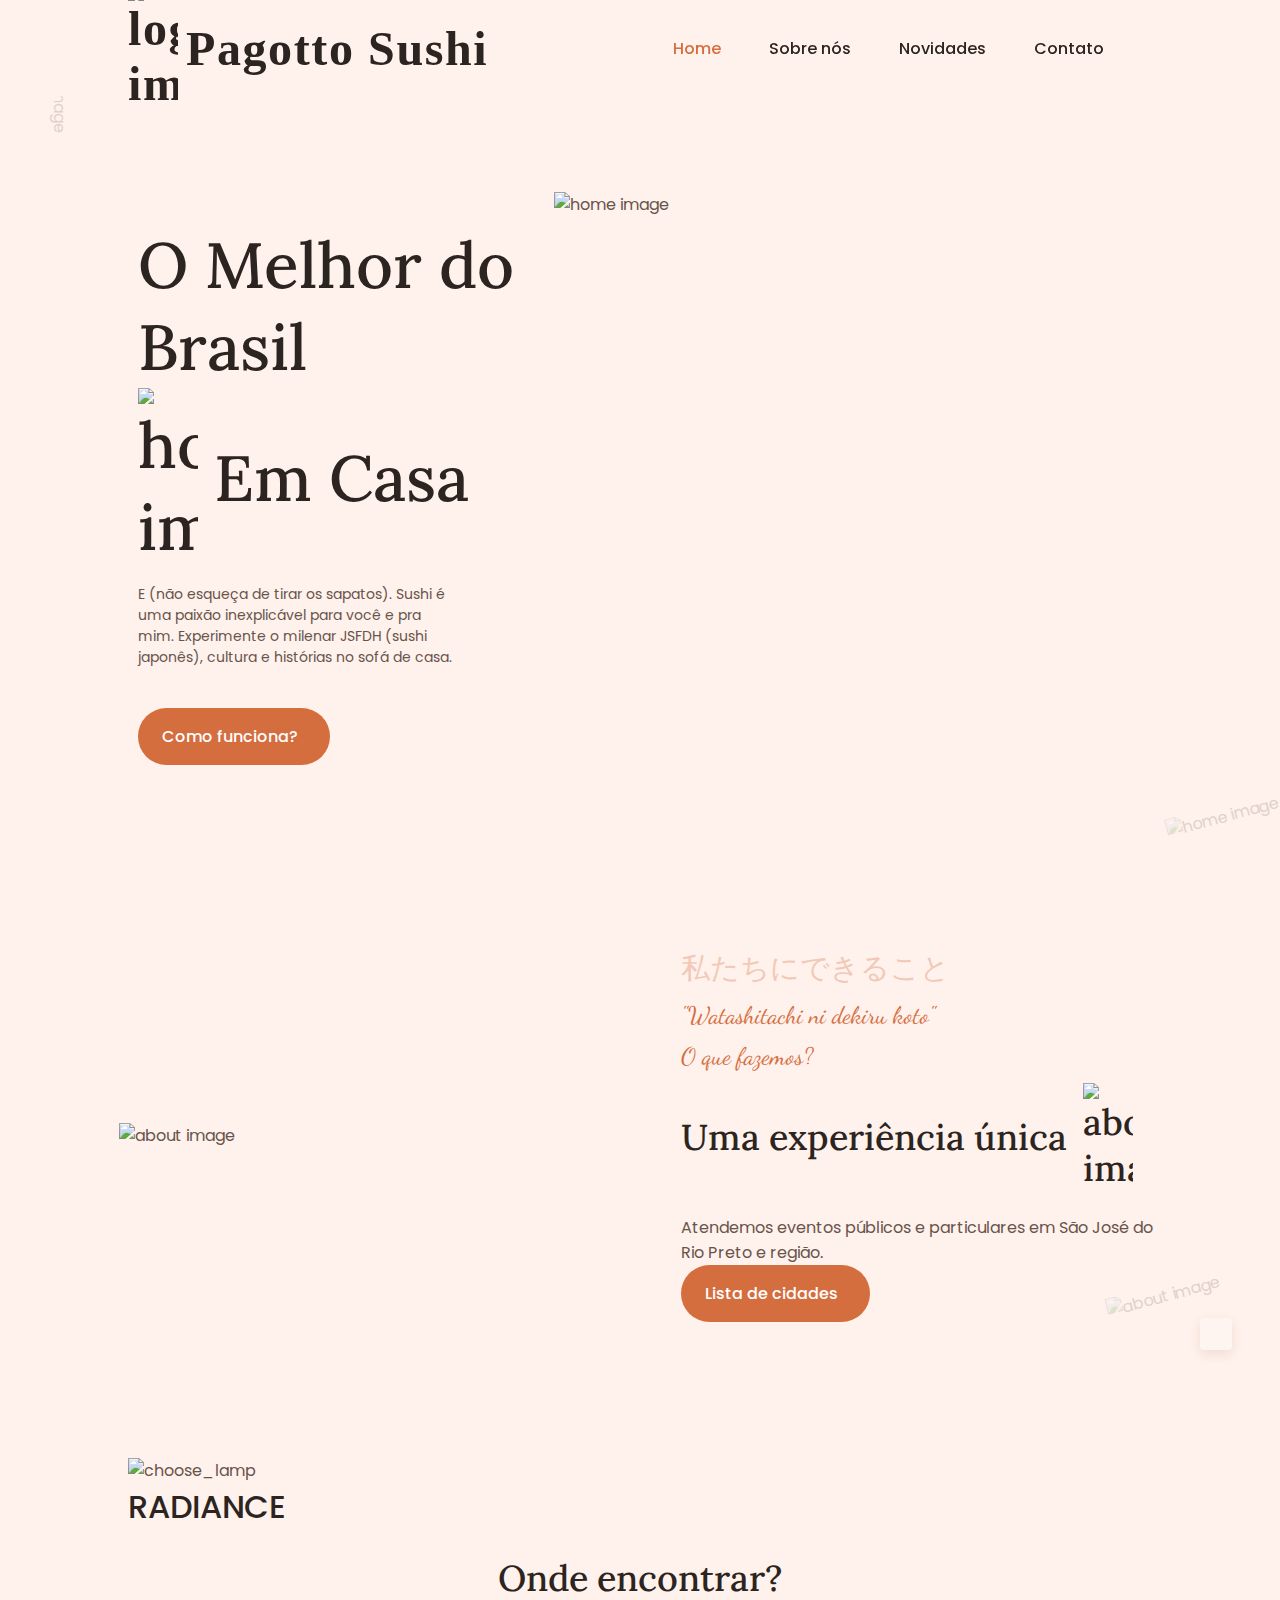
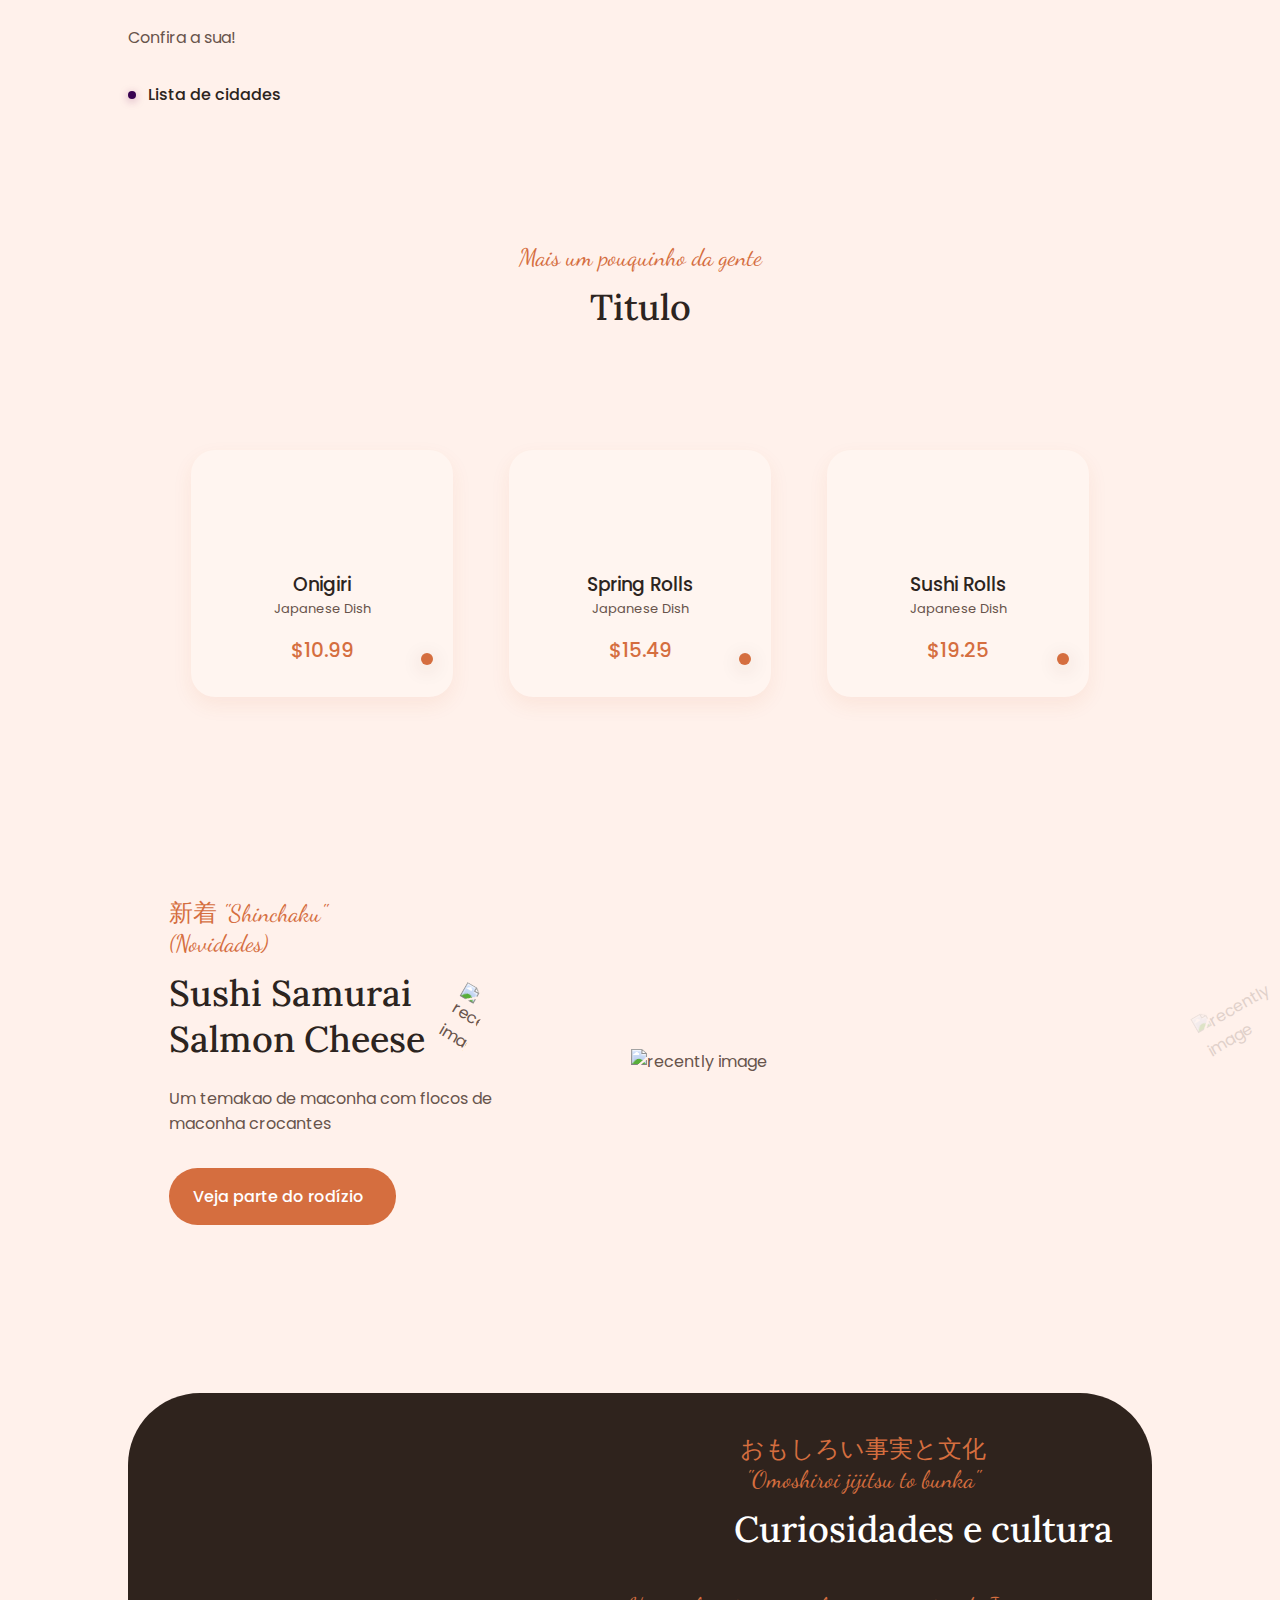
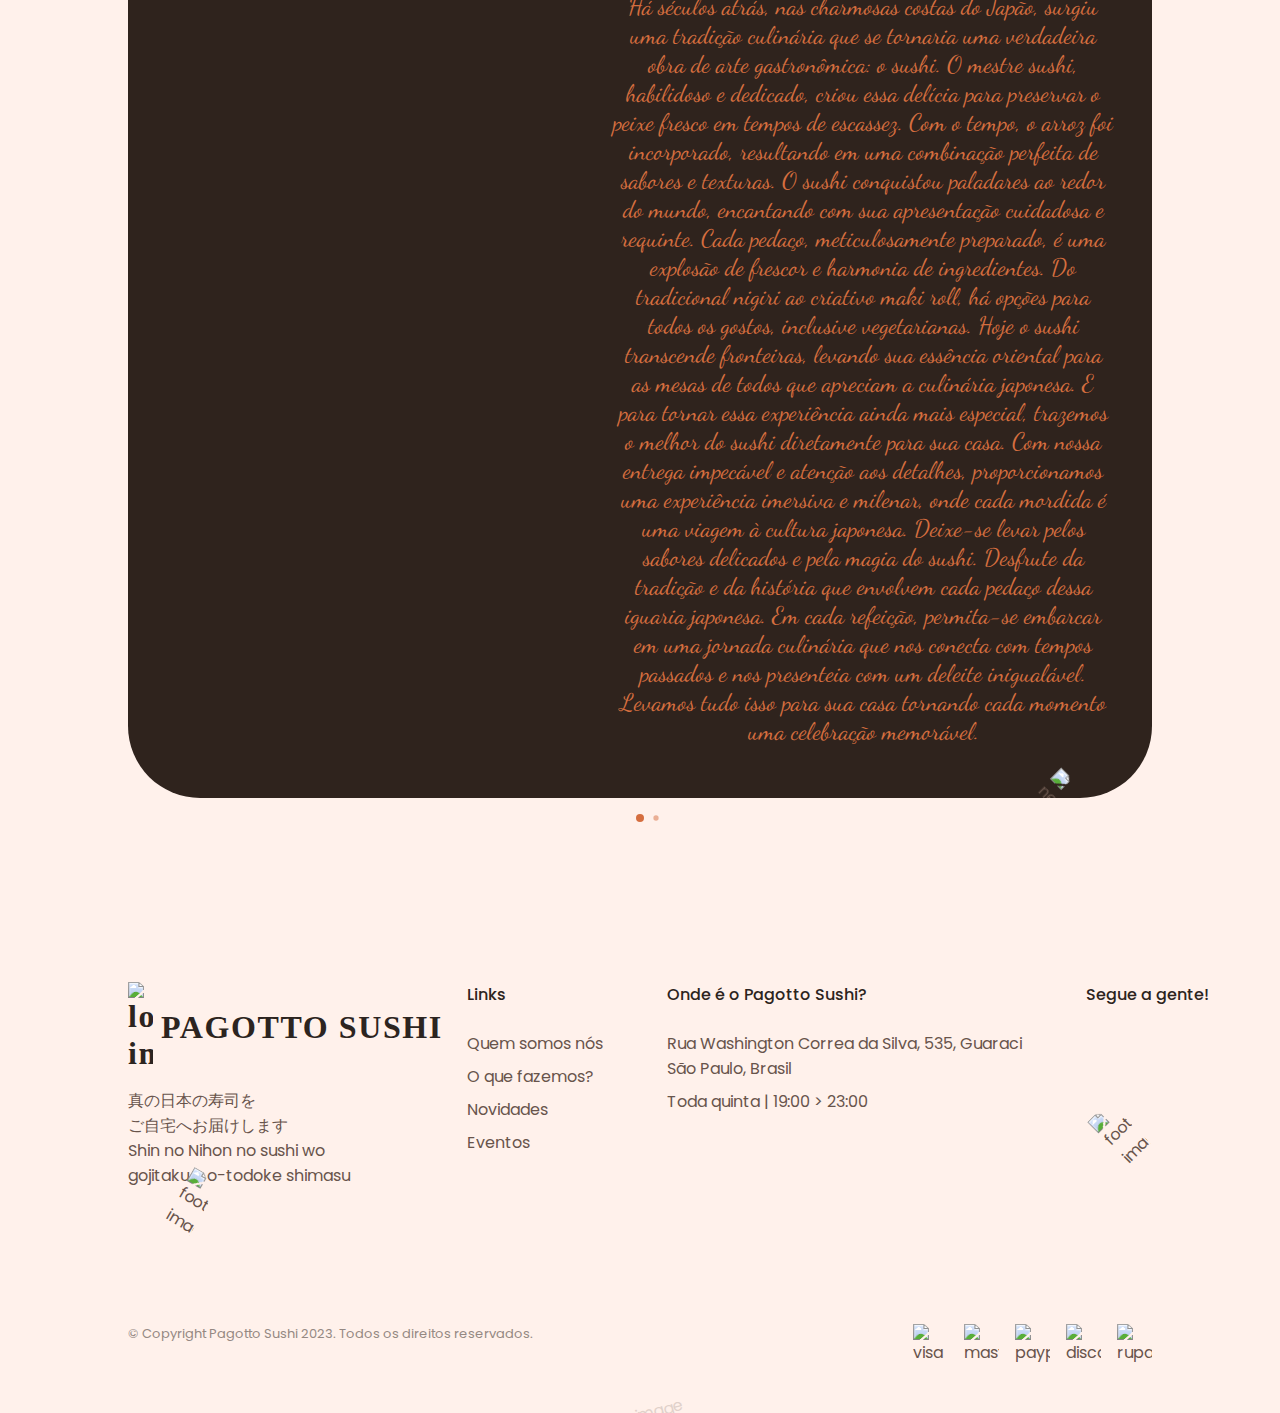
==== index.html @ 3ad297f5 "cmt" ====
<!DOCTYPE html>
<html lang="en">

<head>
    <meta charset="UTF-8">
    <meta name="viewport" content="width=device-width, initial-scale=1.0">

    <!--=============== FAVICON ===============-->
    <link rel="shortcut icon" href="assets/img/favicon.png" type="image/x-icon">

    <!--=============== REMIXICONS ===============-->
    <link href="https://cdn.jsdelivr.net/npm/remixicon@2.5.0/fonts/remixicon.css" rel="stylesheet">

    <!-- Link Swiper's CSS -->
  <link rel="stylesheet" href="https://cdn.jsdelivr.net/npm/swiper@9/swiper-bundle.min.css" />


    <!--=============== CSS ===============-->
    <link rel="stylesheet" href="assets/css/styles.css">

    <title>Pagotto Sushi    </title>
</head>

<body>
    <!--==================== HEADER ====================-->
    <header class="header" id="header">
        <nav class="nav container">
            <a href="#" class="nav__logo">
                <img src="assets/img/logo.png" alt="logo image"> Pagotto Sushi
            </a>

            <div class="nav__menu" id="nav-menu">
                <ul class="nav__list">
                    <li class="nav__item">
                        <a href="#home" class="nav__link active-link">Home</a>
                    </li>

                    <li class="nav__item">
                        <a href="#about" class="nav__link">Sobre nós</a>
                    </li>

                    <li class="nav__item">
                        <a href="#popular" class="nav__link">Novidades</a>
                    </li>

                    <li class="nav__item">
                        <a href="#recently" class="nav__link">Contato</a>
                    </li>
                </ul>

                <!-- Close Button -->
                <div class="nav__close" id="nav-close">
                    <i class="ri-close-fill"></i>
                </div>

                <img src="assets/img/leaf-branch-4.png" alt="nav image" class="nav__img-1">
                <img src="assets/img/leaf-branch-3.png" alt="nav image" class="nav__img-2">

            </div>
            <div class="nav__buttons">
                <!-- Theme change -->
                <i class="ri-moon-line change-theme" id="theme-button"></i>

                <!-- Toggle Button -->
                <div class="nav__toggle" id="nav-toggle">
                    <i class="ri-apps-line"></i>
                </div>
            </div>
        </nav>
    </header>

    <!--==================== MAIN ====================-->
    <main class="main">
        <!--==================== HOME ====================-->
        <section class="home section" id="home">
            <div class="home__container container grid">
                <img src="assets/img/home-sushi-rolls.png" alt="home image" class="home__img">

                <div class="home__data">
                    <h1 class="home__title">
                        O Melhor do Brasil
                        <div>
                            <img src="assets/img/home-sushi-title.png" alt="home image">
                            Em Casa
                        </div>
                    </h1>

                    <p class="home__description">
                        E (não esqueça de tirar os sapatos). Sushi é uma paixão inexplicável para você e pra mim.
                        Experimente o milenar JSFDH (sushi japonês), cultura e histórias no sofá de casa.
                    </p>

                    <a href="#" class="button">
                        Como funciona? <i class="ri-arrow-right-line"></i>
                    </a>
                </div>
            </div>

            <img src="assets/img/leaf-branch-2.png" alt="home image" class="home__leaf-1">
            <img src="assets/img/leaf-branch-1.png" alt="home image" class="home__leaf-2">
        </section>

        <!--==================== ABOUT ====================-->
        <section class="about section" id="about">
            <div class="about__container container grid">
                <div class="about__data">
                    <span class="section__subtitle jp1" style="font-size: 1.8rem; opacity: 0.3; text-align: start;">
                        私たちにできること
                    </span>
                    <span class="section__subtitle jp2">
                        "Watashitachi ni dekiru koto"
                    </span>
                    <span class="section__subtitle">
                        O que fazemos? 
                    </span>
                    <h2 class="section__title about__title">
                        <div>
                            Uma experiência única
                            <img src="assets/img/about-sushi-title.png" alt="about image">
                        </div>


                    </h2>

                    <p class="about__description">
                        Atendemos eventos públicos e particulares em São José do Rio Preto e região.
                    </p>
                    <a href="#" class="button">
                        Lista de cidades <i class="ri-arrow-right-line"></i>
                    </a>
                </div>

                <img src="assets/img/about-sushi.png" alt="about image" class="about__img">
            </div>

            <img src="assets/img/leaf-branch-1.png" alt="about image" class="about__leaf">
        </section>


        <section class="choose section" id="choose">
            <div class="choose__container container grid">
               <div class="choose__image">
                  <div class="choose__blob">
                     <img src="assets/img/favicon.png" alt="choose_lamp" class="choose__img">
                     <h1 class="choose__blob-title">RADIANCE</h1>
                  </div>
                  <div class="choose__shadow"></div>
               </div>
               <div class="choose__content">
                  <div class="choose__data">
                     <h2 class="section__title">Onde encontrar?</h2>
                     <p class="choose__description">Confira a sua!</p>
                  </div>
                  <div class="choose__faq">
                     <div class="choose__faq-item">
                        <div class="choose__faq-header">
                           <div class="choose__faq-icon">
                              <i class="ri-arrow-down-s-line"></i>
                           </div>
                           <h3 class="choose__faq-title">Lista de cidades</h3>
                        </div>
                        <div class="choose__faq-content">
                           <p class="choose__faq-description">
                              Cidades: <br>
                              SJRP <br>
                              OLP <br>
                              GUARAXÉ
                           </p>
                        </div>
                     </div>
                  </div>
               </div>
            </div>
         </section>

        <!--==================== POPULAR ====================-->
        <section class="popular section" id="popular">
            <span class="section__subtitle">Mais um pouquinho da gente</span>
            <h2 class="section__title">Titulo</h2>

            <div class="popular__container container grid">
                <article class="popular__card">
                    <img src="assets/img/popular-onigiri.png" alt="" class="popular__img">

                    <h3 class="popular__title">Onigiri</h3>
                    <span class="popular__description">Japanese Dish</span>

                    <span class="popular__price">$10.99</span>

                    <button class="popular__button">
                        <i class="ri-shopping-bag-3-line"></i>
                    </button>
                </article>
                <article class="popular__card">
                    <img src="assets/img/popular-spring-rols.png" alt="" class="popular__img">

                    <h3 class="popular__title">Spring Rolls</h3>
                    <span class="popular__description">Japanese Dish</span>

                    <span class="popular__price">$15.49</span>

                    <button class="popular__button">
                        <i class="ri-shopping-bag-3-line"></i>
                    </button>
                </article>
                <article class="popular__card">
                    <img src="assets/img/popular-sushi-rolls.png" alt="" class="popular__img">

                    <h3 class="popular__title">Sushi Rolls</h3>
                    <span class="popular__description">Japanese Dish</span>

                    <span class="popular__price">$19.25</span>

                    <button class="popular__button">
                        <i class="ri-shopping-bag-3-line"></i>
                    </button>
                </article>
            </div>
        </section>

        <!--==================== RECENTLY ====================-->
        <section class="recently section" id="recently">
            <div class="recently__container container grid">
                <div class="recently__data">
                    <span class="section__subtitle">新着 "Shinchaku" <br>
                        (Novidades) </br> 
                    </span>
                    <h2 class="section__title">
                        Sushi Samurai <br>
                        Salmon Cheese
                    </h2>

                    <p class="recently__description">
                        Um temakao de maconha com flocos de maconha crocantes
                    </p>

                    <a href="#" class="button">
                        Veja parte do rodízio<i class="ri-arrow-right-line"></i>
                    </a>

                    <img src="assets/img/spinach-leaf.png" alt="recently image" class="recently__data-img">
                </div>

                <img src="assets/img/recently-salmon-sushi.png" alt="recently image" class="recently__img">
            </div>

            <img src="assets/img/leaf-branch-2.png" alt="recently image" class="recently__leaf-1">
            <img src="assets/img/leaf-branch-3.png" alt="recently image" class="recently__leaf-2">
        </section>

        <!--==================== NEWSLETTER ====================-->
        <section class="newsletter section">
            <div class="newsletter__container container swiper mySwiper">
                <div class="swiper-wrapper">
                    <div class="newsletter__content grid swiper-slide">
                        <img src="assets/img/newsletter-sushi.png" alt="" class="newsletter__img">
                        <div class="newsletter__data">
                            <span class="section__subtitle">
                                おもしろい事実と文化 <br>
                                "Omoshiroi jijitsu to bunka"
                            </span>
                            <h2 class="section__title">
                                Curiosidades e cultura
                            </h2>
                            <span class="section__subtitle">
                                Há séculos atrás, nas charmosas costas do Japão, surgiu uma tradição culinária que se
                                tornaria uma verdadeira obra de arte gastronômica: o sushi. O mestre sushi, habilidoso e
                                dedicado, criou essa delícia para preservar o peixe fresco em tempos de escassez. Com o
                                tempo, o arroz foi incorporado, resultando em uma combinação perfeita de sabores e texturas.
                                O sushi conquistou paladares ao redor do mundo, encantando com sua apresentação cuidadosa e
                                requinte. Cada pedaço, meticulosamente preparado, é uma explosão de frescor e harmonia de
                                ingredientes. Do tradicional nigiri ao criativo maki roll, há opções para todos os gostos,
                                inclusive vegetarianas.
                                Hoje o sushi transcende fronteiras, levando sua essência oriental para as mesas de todos que
                                apreciam a culinária japonesa. E para tornar essa experiência ainda mais especial, trazemos
                                o melhor do sushi diretamente para sua casa. Com nossa entrega impecável e atenção aos
                                detalhes, proporcionamos uma experiência imersiva e milenar, onde cada mordida é uma viagem
                                à cultura japonesa.
                                Deixe-se levar pelos sabores delicados e pela magia do sushi. Desfrute da tradição e da
                                história que envolvem cada pedaço dessa iguaria japonesa. Em cada refeição, permita-se
                                embarcar em uma jornada culinária que nos conecta com tempos passados e nos presenteia com
                                um deleite inigualável. Levamos tudo isso para sua casa tornando cada momento uma celebração
                                memorável.</span>
                            <!-- <form action="" class="newsletter__form">
                                    <input type="email" placeholder="someone@mail.com" class="newsletter__input">
                                    <button class="button newsletter__button">
                                        <i class="ri-send-plane-line"></i>
                                    </button> 
                            </form> -->
                            <img src="assets/img/spinach-leaf.png" alt="newsletter image" class="newsletter__spinach">
                        </div>
                    </div>
                    <div class="newsletter__content grid swiper-slide">
                        <img src="assets/img/newsletter-sushi.png" alt="" class="newsletter__img">
                        <div class="newsletter__data">
                            <span class="section__subtitle">
                                おもしろい事実と文化 <br>
                                "Omoshiroi jijitsu to bunka"
                            </span>
                            <h2 class="section__title">
                                Curiosidades e cultura
                            </h2>
                            <span class="section__subtitle">
                                Há séculos atrás, nas charmosas costas do Japão, surgiu uma tradição culinária que se
                                tornaria uma verdadeira obra de arte gastronômica: o sushi. O mestre sushi, habilidoso e
                                dedicado, criou essa delícia para preservar o peixe fresco em tempos de escassez. Com o
                                tempo, o arroz foi incorporado, resultando em uma combinação perfeita de sabores e texturas.
                                O sushi conquistou paladares ao redor do mundo, encantando com sua apresentação cuidadosa e
                                requinte. Cada pedaço, meticulosamente preparado, é uma explosão de frescor e harmonia de
                                ingredientes. Do tradicional nigiri ao criativo maki roll, há opções para todos os gostos,
                                inclusive vegetarianas.
                                Hoje o sushi transcende fronteiras, levando sua essência oriental para as mesas de todos que
                                apreciam a culinária japonesa. E para tornar essa experiência ainda mais especial, trazemos
                                o melhor do sushi diretamente para sua casa. Com nossa entrega impecável e atenção aos
                                detalhes, proporcionamos uma experiência imersiva e milenar, onde cada mordida é uma viagem
                                à cultura japonesa.
                                Deixe-se levar pelos sabores delicados e pela magia do sushi. Desfrute da tradição e da
                                história que envolvem cada pedaço dessa iguaria japonesa. Em cada refeição, permita-se
                                embarcar em uma jornada culinária que nos conecta com tempos passados e nos presenteia com
                                um deleite inigualável. Levamos tudo isso para sua casa tornando cada momento uma celebração
                                memorável.</span>
                            <!-- <form action="" class="newsletter__form">
                                    <input type="email" placeholder="someone@mail.com" class="newsletter__input">
                                    <button class="button newsletter__button">
                                        <i class="ri-send-plane-line"></i>
                                    </button> 
                            </form> -->
                            <img src="assets/img/spinach-leaf.png" alt="newsletter image" class="newsletter__spinach">
                        </div>
                    </div>
                </div>
                <div class="swiper-pagination"></div>
            </div>
        </section>
    </main>

    <!--==================== FOOTER ====================-->
    <footer class="footer">
        <div class="footer__container container grid">
            <div>
                <a href="#" class="footer__logo">
                    <img src="assets/img/logo.png" alt="logo image">
                    PAGOTTO SUSHI
                </a>

                <p class="footer__description">
                    真の日本の寿司を<br>
                    ご自宅へお届けします<br>
                    Shin no Nihon no sushi wo <br>
                    gojitaku e o-todoke shimasu
                </p>
            </div>

            <div class="footer__content">
                <div>
                    <h3 class="footer__title">Links</h3>

                    <ul class="footer__links">
                        <li>
                            <a href="#" class="footer__link">Quem somos nós</a>
                        </li>
                        <li>
                            <a href="#" class="footer__link">O que fazemos?</a>
                        </li>
                        <li>
                            <a href="#" class="footer__link">Novidades</a>
                        </li>
                        <li>
                            <a href="#" class="footer__link">Eventos</a>
                        </li>
                    </ul>
                </div>

                <!-- <div>
                        <h3 class="footer__title">Information</h3>

                        <ul class="footer__links">
                            <li>
                                <a href="#" class="footer__link">Contact</a>
                            </li>
                            <li>
                                <a href="#" class="footer__link">Order & Returns</a>
                            </li>
                            <li>
                                <a href="#" class="footer__link">Videos</a>
                            </li>
                            <li>
                                <a href="#" class="footer__link">Reservation</a>
                            </li>
                        </ul>
                    </div> -->

                <div>
                    <h3 class="footer__title">Onde é o Pagotto Sushi?</h3>

                    <ul class="footer__links">
                        <li class="footer__information">
                            Rua Washington Correa da Silva, 535, Guaraci<br>
                            São Paulo, Brasil

                        </li>
                        <li class="footer__information">
                            Toda quinta | 19:00 > 23:00
                        </li>
                    </ul>
                </div>

                <div>
                    <h3 class="footer__title">Segue a gente!</h3>

                    <ul class="footer__social">

                        <a href="https://www.facebook.com/" target="_blank" class="footer__social-link">
                            <i class="ri-facebook-circle-line"></i>
                        </a>

                        <a href="https://instagram.com/" target="_blank" class="footer__social-link">
                            <i class="ri-instagram-line"></i>
                        </a>

                        <a href="https://messenger.com/" target="_blank" class="footer__social-link">
                            <i class="ri-messenger-line"></i>
                        </a>

                        <a href="https://web.whatsapp.com/" target="_blank" class="footer__social-link">
                            <i class="ri-whatsapp-line"></i>
                        </a>
                    </ul>
                </div>
            </div>

            <img src="assets/img/spring-onion.png" alt="footer image" class="footer__onion">
            <img src="assets/img/spinach-leaf.png" alt="footer image" class="footer__spinach">
            <img src="assets/img/leaf-branch-4.png" alt="footer image" class="footer__leaf">
        </div>

        <div class="footer__info container">
            <div class="footer__card">
                <img src="assets/img/footer-card-1.png" alt="visa">
                <img src="assets/img/footer-card-2.png" alt="mastercard">
                <img src="assets/img/footer-card-3.png" alt="paypal">
                <img src="assets/img/footer-card-4.png" alt="discover">
                <img src="assets/img/footer-card-5.png" alt="rupay">
            </div>

            <span class="footer__copy">
                &#169; Copyright Pagotto Sushi 2023. Todos os direitos reservados.
            </span>
        </div>
    </footer>

    <!--========== SCROLL UP ==========-->
    <a href="#" class="scrollup" id="scroll-up">
        <i class="ri-arrow-up-s-fill"></i>
    </a>

    <!--=============== SCROLLREVEAL ===============-->
    <script src="assets/js/scrollreveal.min.js"></script>


 <!-- Swiper JS -->
 <script src="https://cdn.jsdelivr.net/npm/swiper@9/swiper-bundle.min.js"></script>

 <!-- Initialize Swiper -->
 <script>
   var swiper = new Swiper(".mySwiper", {
     spaceBetween: 40,
     pagination: {
       el: ".swiper-pagination",
       dynamicBullets: true,
       clickable: true,
     }
   });
 </script>




    <!--=============== MAIN JS ===============-->
    <script src="assets/js/main.js"></script>
</body>

</html>
---- assets/css/styles.css ----
/*=============== GOOGLE FONTS ===============*/
@import url("https://fonts.googleapis.com/css2?family=Dancing+Script:wght@600&family=Lora:wght@500;600&family=Poppins:wght@400;500&display=swap");
@font-face {
  font-family: Latikana;
  src: url("../fonts/latikana.otf") format("opentype");
}

/*=============== VARIABLES CSS ===============*/
:root {
  --header-height: 3.5rem;

  /*========== Colors ==========*/
  /*Color mode HSL(hue, saturation, lightness)*/
  --first-color: hsl(19, 64%, 54%);
  --first-color-alt: hsl(19, 64%, 52%);
  --title-color: hsl(19, 16%, 15%);
  --text-color: hsl(19, 16%, 35%);
  --text-color-light: hsl(19, 8%, 55%);
  --body-color: hsl(19, 100%, 96%);
  --container-color: hsl(19, 100%, 97%);

  /*========== Font and typography ==========*/
  /*.5rem = 8px | 1rem = 16px ...*/
  --body-font: "Poppins", sans-serif;
  --title-font: "Lora", serif;
  --subtitle-font: "Dancing Script", cursive;
  --biggest-font-size: 2.25rem;
  --h1-font-size: 1.5rem;
  --h2-font-size: 1.25rem;
  --h3-font-size: 1rem;
  --normal-font-size: .938rem;
  --small-font-size: .813rem;
  --smaller-font-size: .75rem;

  /*========== Font weight ==========*/
  --font-medium: 500;
  --font-semi-bold: 600;

  /*========== z index ==========*/
  --z-tooltip: 10;
  --z-fixed: 100;
}
@media screen and (min-width: 1024px) {
  :root {
    --biggest-font-size: 4rem;
    --h1-font-size: 2.25rem;
    --h2-font-size: 1.5rem;
    --h3-font-size: 1.25rem;
    --normal-font-size: 1rem;
    --small-font-size: .875rem;
    --smaller-font-size: .813rem;
  }
}

/*=============== BASE ===============*/
* {
  box-sizing: border-box;
  padding: 0;
  margin: 0;
}

html {
  scroll-behavior: smooth;
}

body {
  font-family: var(--body-font);
  font-size: var(--normal-font-size);
  background-color: var(--body-color);
  color: var(--text-color);
  transition: background 0.4s; /* for dark mode animation */
}

h1, h2, h3 {
  color: var(--title-color);
  font-weight: var(--font-medium);
}

ul {
  list-style: none;
}

a {
  text-decoration: none;
}

img {
  max-width: 100%;
  height: auto;
}

/*=============== THEME ===============*/
.nav__buttons{
  display: flex;
  align-items: center;
  column-gap: 1rem;
}

.change-theme{
  font-size: 1.25rem;
  color: var(--title-color);
  cursor: pointer;
  transition: color .3s;
}

/*========== Variables Dark theme ==========*/
body.dark-theme{
  --first-color: hsl(19, 64%, 58%);
  --first-color-alt: hsl(19, 64%, 54%);
  --title-color: hsl(19, 24%, 85%);
  --text-color: hsl(19, 16%, 65%);
  --body-color: hsl(19, 12%, 8%);
  --container-color: hsl(19, 10%, 10%);
}

/*========== 
    Color changes in some parts of 
    the website, in light theme
==========*/
.dark-theme .bg-header,
.dark-theme .nav__menu,
.dark-theme .scrollup{
  box-shadow: 0 2px 8px hsla(19, 64%, 4%, .5);
}

.dark-theme .popular__card{
  box-shadow: 0 8px 20px hsla(19, 64%, 4%, .2);
}

.dark-theme .newsletter__content{
  background-color: var(--container-color);
}

.dark-theme .newsletter__form,
.dark-theme .newsletter__input{
  background-color: var(--body-color);
}

.dark-theme::-webkit-scrollbar{
  background-color: hsl(19, 8%, 15%);
}

.dark-theme::-webkit-scrollbar-thumb{
  background-color: hsl(19, 8%, 25%);
}

.dark-theme::-webkit-scrollbar-thumb:hover{
  background-color: hsl(19, 8%, 35%);
}

/*=============== REUSABLE CSS CLASSES ===============*/
.container {
  max-width: 1024px;
  margin-inline: 1.5rem;
}

.grid {
  display: grid;
  gap: 1.5rem;
}

.section {
  padding-block: 5rem 1rem;
}

.section__title {
  font-size: var(--h1-font-size);
  font-family: var(--title-font);
  margin-bottom: 1.5rem;
}

.section__subtitle {
  display: block;
  font-size: var(--h2-font-size);
  font-family: var(--subtitle-font);
  color: var(--first-color);
  margin-bottom: 0.5rem;
}

.section__title, 
.section__subtitle {
  text-align: center;
}

.main {
  overflow: hidden; /* For animation ScrollReveal */
}

/*=============== HEADER & NAV ===============*/
.header{
  position: fixed;
  width: 100%;
  background-color: var(--body-color);
  top: 0;
  left: 0;
  z-index: var(--z-fixed);
  transition: box-shadow .3s, background .4s;
}

.nav{
  position: relative;
  height: var(--header-height);
  display: flex;
  justify-content: space-between;
  align-items: center;
}

.nav__logo, 
.nav__toggle, 
.nav__close{
  display: flex;
  color: var(--title-color);
}

.nav__logo{
  align-items: center;
  column-gap: .5rem;
  font-family: 'Latikana';
  font-size: 2rem;
  letter-spacing: .1rem;
  font-weight: var(--font-semi-bold);
  transition: color .3s;
}

.nav__logo img{
  width: 25px;
}

.nav__logo:hover{
  color: var(--first-color);
}

.nav__toggle{
  font-size: 1.25rem;
  cursor: pointer;
}

.choose__content,
.choose__faq{
  display: grid;
  row-gap: 2rem;
}

.choose__faq-header{
  display: flex;
  align-items: center;
  column-gap: .75rem;
  cursor: pointer;
}

.choose__faq-title{
  font-size: var(--normal-font-size);
}

.choose__faq-icon{
  display: inline-flex;
  padding: .25rem;
  background: rgb(56, 3, 80);
  border-radius: .5rem;
  color: var(--white-color);
  font-size: 1.25rem;
  box-shadow: 0 2px 8px hsla(318, 60%, 32%, 0.4);
  transition: box-shadow .4s;
}

.choose__faq-icon i{
  transition: transform .3s;
}

.choose__faq-description{
  padding: .5rem 1rem 0 2.5rem;
}

.choose__faq-content{
  overflow: hidden;
  height: 0;
  transition: height .3s ease;
}

.faq-open .choose__faq-icon i{
  transform: rotate(-90deg);
}

.faq-open .choose__faq-icon{
  background: var(--white-color);
  color: var(--first-color-alt);
  box-shadow: none;
}

.faq-open .choose__faq-title{
  background: var(--third-gradient);
  -webkit-background-clip: text;
  background-clip: text;
  color: transparent;
}

@media screen and (max-width: 767px)
{
  .nav__menu{
    position: fixed;
    top: -100%;
    left: 0;
    background-color: var(--body-color);
    width: 100%;
    box-shadow: 0 8px 20px hsla(19, 64%, 24%, .1);
    padding-block: 3.5rem;
    transition: top .4s;
  }
}
.nav__list{
  display: flex;
  flex-direction: column;
  text-align: center;
  row-gap: 2rem;
}

.nav__link{
  color: var(--title-color);
  font-weight: var(--font-medium);
  transition: color .4s;
}

.nav__link:hover{
  color: var(--first-color);
}

.nav__close{
  position: absolute;
  top: 1rem;
  right: 1.5rem;
  font-size: 1.5rem;
  cursor: pointer;
}

.nav__img-1, .nav__img-2{
  position: absolute;
  opacity: .2;
}

.nav__img-1{
  width: 100px;
  top: .75rem;
  left: -2rem;
  transform: rotate(165deg);
}

.nav__img-2{
  width: 50px;
  right: -1rem;
  bottom: 0;
  transform: rotate(-30deg);
}


/* Show menu */
.show-menu{
  top: 0;
}

/* Change background header */
.bg-header{
  box-shadow: 0 2px 8px hsla(19, 64%, 24%, .1);
}

/* Active link */
.active-link{
  color: var(--first-color);
}

/*=============== HOME ===============*/
.home{
  position: relative;
}

.home__container{
  row-gap: 3rem;
  padding-top: 2rem;
}

.home__img{
  width: 300px;
  justify-self: center;
}

.home__data{
  text-align: center;
}

.home__title{
  font-size: var(--biggest-font-size);
  font-family: var(--title-font);
  margin-bottom: 1rem;
}

.home__title img{
  width: 48px;
}

.home__title div{
  display: flex;
  align-items: center;
  justify-content: center;
  column-gap: .5rem;
}

.home__description{
  padding: 0 1rem;
  margin-bottom: 2.5rem;
}

.home__leaf-1, .home__leaf-2{
  position: absolute;
  opacity: .2;
}

.home__leaf-1{
  width: 80px;
  top: 8rem;
  left: -1rem;
  transform: rotate(90deg);
}

.home__leaf-2{
  width: 100px;
  right: -2rem;
  bottom: 1rem;
  transform: rotate(-15deg);
}


/*=============== BUTTON ===============*/
.button{
  display: inline-flex;
  align-items: center;
  column-gap: .5rem;
  background-color: var(--first-color);
  padding: 1rem 1.5rem;
  border-radius: 4rem;
  color: #fff;
  font-weight: var(--font-medium);
  transition: background .3s;
}

.button i{
  font-size: 1.5rem;
  transition: transform .3s;
}

.button:hover{
  background-color: var(--first-color-alt);
}

.button:hover i{
  transform: translateX(.25rem);
}

/*=============== ABOUT ===============*/
.about{
  position: relative;
}

.about__container{
  row-gap: 3rem;
}

.about__data{
  text-align: center;
}

.about__title img{
  width: 30px;
}

.about__title div{
  display: flex;
  justify-content: center;
  align-items: center;
  column-gap: .5rem;
}

.about__img{
  width: 300px;
  justify-self: center;
}

.about__leaf{
  width: 100px;
  opacity: .2;
  position: absolute;
  right: -1.5rem;
  bottom: 11rem;
  transform: rotate(-15deg);
}

/*=============== POPULAR ===============*/
.popular__container{
  padding-top: 4rem;
  grid-template-columns: 250px;
  justify-content: center;
  row-gap: 5.5rem;
}

.popular__card{
  position: relative;
  background-color: var(--container-color);
  padding: 7rem 2rem 1.5rem;
  box-shadow: 0 8px 20px hsla(19, 64%, 48%, .08);
  border-radius: 1rem;
  text-align: center;
  transition: background .4s;
}

.popular__img{
  width: 220px;
  position: absolute;
  inset: 0;
  top: -2.5rem;
  margin: 0 auto;
  transition: transform .4s;
}

.popular__name{
  font-size: var(--h3-font-size);
  font-family: var(--title-font);
  margin-bottom: .25rem;
}

.popular__description{
  display: block;
  font-size: var(--smaller-font-size);
  margin-bottom: 1rem;
}

.popular__price{
  font-size: var(--h3-font-size);
  font-weight: var(--font-medium);
  color: var(--first-color);
}

.popular__button{
  display: flex;
  background-color: var(--first-color);
  padding: 6px;
  border-radius: 50%;
  border: none;
  outline: none;
  color: #fff;
  font-size: 1.25rem;
  box-shadow: 0 4px 20px hsla(19, 64%, 20%, .2);
  position: absolute;
  bottom: 1.25rem;
  right: 1.25rem;
  cursor: pointer;
  transition: background .3s;
}

.popular__button:hover{
  background-color: var(--first-color-alt);
}

.popular__card:hover .popular__img{
  transform: translateY(-.25rem);
}

/*=============== RECENTLY ===============*/
.recently{
  position: relative;
}

.recently__container{
  row-gap: 4rem;
}

.recently__data{
  position: relative;
  text-align: center;
}

.recently__description{
  margin-bottom: 2rem;
}

.recently__data-img{
  width: 25px;
  position: absolute;
  top: 3.5rem;
  right: 1.5rem;
  transform: rotate(30deg);
}

.recently__img{
  width: 300px;
  justify-self: center;
}

.recently__leaf-1, .recently__leaf-2{
  position: absolute;
  opacity: .2;
}

.recently__leaf-1{
  width: 80px;
  top: 17rem;
  left: -1rem;
  transform: rotate(15deg);
}

.recently__leaf-2{
  width: 40px;
  right: -1rem;
  bottom: 12rem;
  transform: rotate(-30deg);
}

/*=============== NEWSLETTER ===============*/
.newsletter__container{
  position: relative;
  --swiper-pagination-color:var(--first-color); 
  --swiper-pagination-bullet-inactive-color: var(--first-color); 
  --swiper-pagination-bullet-inactive-opacity: .5;
}

.newsletter__content{
  position: relative;
  background-color: hsl(19, 24%, 15%);
  border-radius: 2.5rem;
  padding: 5rem 1rem 3rem;
  text-align: center;
  overflow: hidden;
  margin-bottom: 2rem;
}

.newsletter__img{
  width: 250px;
  position: absolute;
  top: -4.5rem;
  left: -8rem;
}

.newsletter__data .section__title{
  color: #fff;
  margin-bottom: 2rem;
}

.newsletter__form{
  background-color: #fff;
  padding: 5px 5px 5px 16px;
  border-radius: 4rem;
  display: flex;
  column-gap: .5rem;
}

.newsletter__input, .newsletter__button{
  font-family: var(--body-font);
  border: none;
  outline: none;
}

.newsletter__input{
  width: 90%;
  color: var(--text-color);
}

.newsletter__button{
  cursor: pointer;
}

.newsletter__spinach{
  width: 30px;
  position: absolute;
  right: 1.5rem;
  bottom: -0.2rem;
  transform: rotate(45deg);
}

.newsletter__container,
.newsletter__form,
.newsletter__input{
  transition: background .4s;
}

/*=============== FOOTER ===============*/
.footer{
  position: relative;
  padding-block: 3rem 2rem;
  overflow: hidden;
}

.footer__container{
  row-gap: 3rem;
}

.footer__logo{
  display: inline-flex;
  align-items: center;
  column-gap: .5rem;
  color: var(--title-color);
  font-family: 'Latikana';
  font-size: 2rem;
  font-weight: var(--font-semi-bold);
  letter-spacing: .1rem;
  margin-bottom: 1rem;
  transition: color .3s;
}

.footer__logo img{
  width: 25px;
}

.footer__logo:hover{
  color: var(--first-color);
}

.footer__description,
.footer_link,
.footer__information{
  font-size: var(--small-font-size);
}

.footer__content,
.footer__links{
  display: grid;
}

.footer__content{
  grid-template-columns: repeat(2, auto);
  gap: 2.5rem;
}

.footer__title{
  font-size: var(--h3-font-size);
  margin-bottom: 1.5rem;
}

.footer__links{
  row-gap: .5rem;
}

.footer__link{
  color: var(--text-color);
  transition: color .3s;
}

.footer__link:hover{
  color: var(--first-color);
}

.footer__social{
  display: flex;
  column-gap: 1.25rem;
}

.footer__social-link{
  color: var(--first-color);
  font-size: 1.25rem;
  transition: color .3s, transform .3s;
}

.footer__social-link:hover{
  color: var(--first-color-alt);
  transform: translateY(-2px);
}

.footer__onion,
.footer__spinach{
  width: 30px;
  position: absolute;
}

.footer__onion{
  top: 7.5rem;
  right: 5rem;
  transform: rotate(-45deg);
}

.footer__spinach{
  bottom: 8rem;
  left: 3rem;
  transform: rotate(30deg);
}

.footer__leaf{
  width: 100px;
  opacity: .2;
  position: absolute;
  bottom: 6rem;
  right: -2rem;
  transform: rotate(-15deg);
}

.footer__info,
.footer__card{
  display: flex;
}

.footer__info{
  margin-top: 6.5rem;
  flex-direction: column;
  row-gap: 1.5rem;
}

.footer__card{
  column-gap: 1rem;
  justify-content: center;
}

.footer__card img{
  width: 35px;
}

.footer__copy{
  text-align: center;
  font-size: var(--smaller-font-size);
  color: var(--text-color-light);
}


/*=============== SCROLL BAR ===============*/
::-webkit-scrollbar{
  width: .6rem;
  border-radius: .5rem;
  background-color: hsl(19, 8%, 75%);
}
::-webkit-scrollbar-thumb{
  border-radius: .5rem;
  background-color: hsl(19, 8%, 65%);
}
::-webkit-scrollbar-thumb:hover{
  background-color: hsl(19, 8%, 55%);
}

/*=============== SCROLL UP ===============*/
.scrollup{
  position: fixed;
  right: 1rem;
  bottom: -50%;
  background-color: var(--container-color);
  box-shadow: 0 4px 12px hsla(19, 64%, 24%, .1);
  display: inline-flex;
  padding: .35rem;
  border-radius: .25rem;
  font-size: 1.1rem;
  color: var(--first-color);
  z-index: var(--z-tooltip);
  transition: bottom .3s, transform .3s, background .4s;
}

.scrollup:hover{
  transform: translateY(-.25rem);
}

/* Show Scroll Up*/
.show-scroll{
  bottom: 3rem;
}

/*=============== BREAKPOINTS ===============*/
/* For small devices */
@media screen and (max-width: 340px){
  .container{
    margin-inline: 1rem;
  }

  .section{
    padding-block: 4rem 1rem;
  }

  .home__title{
    font-size: 2rem;
  }

  .home__leaf-1{
    top: 5rem;
  }

  .home__leaf-2{
    bottom: 8rem;
  }

  .recently__data-img{
    right: 0.5rem;
  }

  .newsletter__content{
    padding: 6rme 1rem 2rem;
  }

  .newsletter__form{
    flex-direction: column;
    background: none;
    row-gap: 1rem;
  }

  .newsletter__input{
    width: initial;
    padding: 1rem;
    border-radius: 4rem;
  }

  .newsletter__button{
    justify-content: center;
  }

  .newsletter__img{
    top: -6rem;
  }

  .footer__content{
    gap: 1.5rem;
  }
}

/* For medium devices */
@media screen and (min-width: 576px){
  .home__container,
  .about__container,
  .recently__container,
  .newsletter__container{
    grid-template-columns: .7fr;
    justify-content: center;
  }

  .footer__content{
    grid-template-columns: repeat(3, max-content);
  }
}

@media screen and (min-width: 767px){
  .nav{
    column-gap: 3rem;
  }

  .nav__toggle,
  .nav__close,
  .nav__img-1,
  .nav__img-2{
    display: none;
  }

  .nav__list{
    flex-direction: row;
    column-gap: 3rem;
  }

  .nav__menu{
    margin-left: auto;
  }

  .dark-theme .nav__menu{
    box-shadow: none;
  }

  .popular__container{
    grid-template-columns: repeat(2, 250px);
  }

  .newsletter__img{
    top: -2rem;
    left: -3rem;
  }

  .newsletter__button{
    justify-content: center;
    width: 200px;
  }

  .newsletter__button:before {
    content: "Subscribe!";
    font-size: 1rem;
  }

  .footer__content{
    grid-template-columns: repeat(4, max-content);
  }
}

/* For large devices */
@media screen and (min-width: 1024px){
  .section{
    padding-block: 7rem 1.5rem;
  }

  .section__subtitle{
    margin-bottom: .75rem;
  }

  .nav{
    height: calc(var(--header-height) + 2.5rem);
    margin-left: 4.5rem;
  }

  .nav__logo{
    font-size: 3rem;
  }

  .nav__logo img{
    width: 50px;
  }

  .nav__link{
    font-size: var(--normal-font-size);
  }

  .change-theme{
    font-size: 1.5rem;
  }

  .home__container{
    position: relative;
    grid-template-columns: 480px 500px;
    padding-block: 7rem 3rem;
    margin-left: 3.5rem;
  }

  .home__data{
    text-align: initial;
    order: -1;
  }

  .home__title img{
    width: 60px;
  }

  .home__title div{
    justify-content: initial;
    column-gap: 1rem ;
  }

  .home__description{
    padding-inline: 0 10rem;
    font-size: var(--small-font-size);
  }

  .home__img{
    width: 600px;
    position: absolute;
    top: 5rem;
    right: -2px;
  }

  .about__container{
    grid-template-columns: 450px 480px;
    align-items: center;
    column-gap: 7rem;
    margin-left: 3rem;
  }

  .about__data{
    order: 1;
  }

  .about__data, .about .section__subtitle, .about .section__title{
    text-align: initial;
  }

  .about__title div{
    column-gap: 1rem;
    justify-content: initial;
  }

  .about__title img{
    width: 50px;
  }

  .about__img{
    width: 450px;
  }

  .popular__container{
    grid-template-columns: repeat(3, 262px);
    column-gap: 3.5rem;
    padding-block: 6rem 4rem;
  }

  .popular__card{
    padding: 7.5rem 2rem 2rem;
    border-radius: 1.5rem;
  }

  .popular__img{
    width: 230px;
  }

  .popular__button{
    bottom: 2rem;
  }

  .recently__container{
    grid-template-columns: 350px 480px;
    align-items: center;
    column-gap: 7rem;
    padding-bottom: 2rem;
  }

  .recently__data, .recently .section__subtitle, .recently .section__title{
    text-align: initial;
  }

  .recently__data-img{
    width: 30px;
    top: 5.5rem;
    right: 2.5rem;
  }

  .recently__img{
    width: 480px;
  }

  .newsletter__content{
    grid-template-columns: 350px 500px;
    align-items: center;
    column-gap: 6rem;
    padding: 2.5rem 0;
    border-radius: 4.5rem;
    justify-content: center;
  }

  .newsletter__img{
    position: initial;
    width: 350px;
  }

  .newsletter .section__subtitle,
  .newsletter .section__title{
    text-align: center;
  }

  .newsletter .section__title{
    text-align: right;
  }

  .newsletter .section__title br{
    display: none;
  }

  .newsletter .section__title{
    margin-bottom: 2.5rem;
  }

  .newsletter__form{
    padding: 8px 8px 8px 24px;
  }

  .newsletter__button:before{
    content: "";
  }

  .newsletter__button{
    width: 100px;
    font-size: var(--normal-font-size);
  }

  .newsletter__button i{
    margin-right: .5rem;
  }

  .newsletter__spinach{
    width: 40px;
    right: 5rem;
    bottom: -2.5rem;
  }

  .footer{
    padding-block: 8rem 3rem;
  }

  .footer__container{
    position: relative;
    grid-template-columns: repeat(2, max-content);
    justify-content: space-between;
  }

  .footer__content{
    column-gap: 4rem;
  }

  .footer__title,
  .footer__description, .footer__link, .footer__information{
    font-size: var(--normal-font-size);
  }

  .footer__social-link{
    font-size: 1.5rem;
  }

  .footer__info{
    flex-direction: row;
    justify-content: space-between;
    margin-top: 8.5rem;
  }

  .footer__copy{
    order: -1;
  }

  .footer__spinach{
    bottom: -3rem;
  }

  .footer__onion{
    right: 1rem;
  }

  .scrollup{
    right: 3rem;
    padding: 1rem;
  }

  .scrollup i{
    font-size: 1.5rem;
  }
}

@media screen and (min-width: 1064px){
  .container{
    margin-inline: auto;
  }
}

@media screen and (min-width: 1280px){
  .home__leaf-1{
    width: 150px;
    top: 5rem;
  }
  .home__leaf-2{
    width: 180px;
    right: -4rem;
  }

  .about__leaf{
    width: 200px;
    bottom: 3rem;
  }

  .recently__leaf-1{
    width: 100px;
    bottom: 15rem;
  }

  .recently__leaf-2{
    width: 100px;
    bottom: 15rem;
  }

  .footer__leaf{
    right: 0;
    left: 0;
    bottom: -15rem;
    margin: 0 auto;
    width: 150px;
  }
}
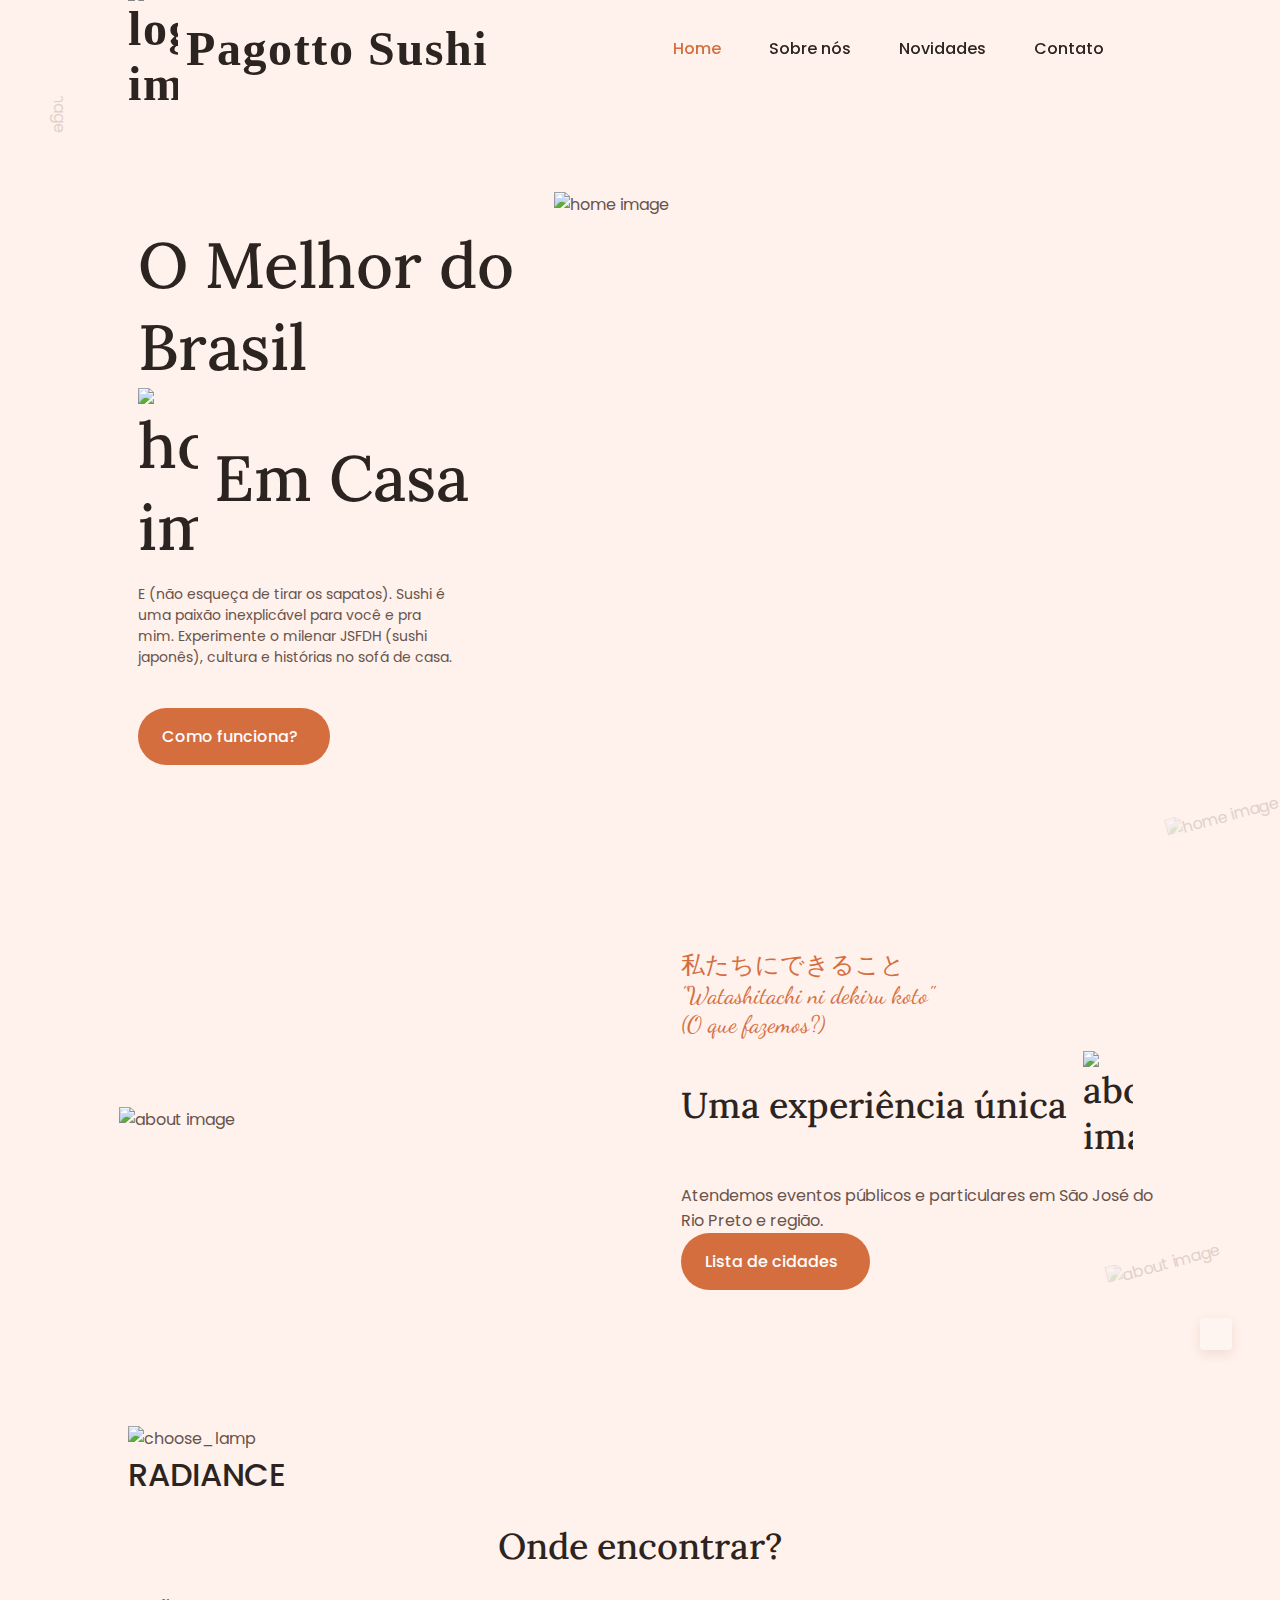
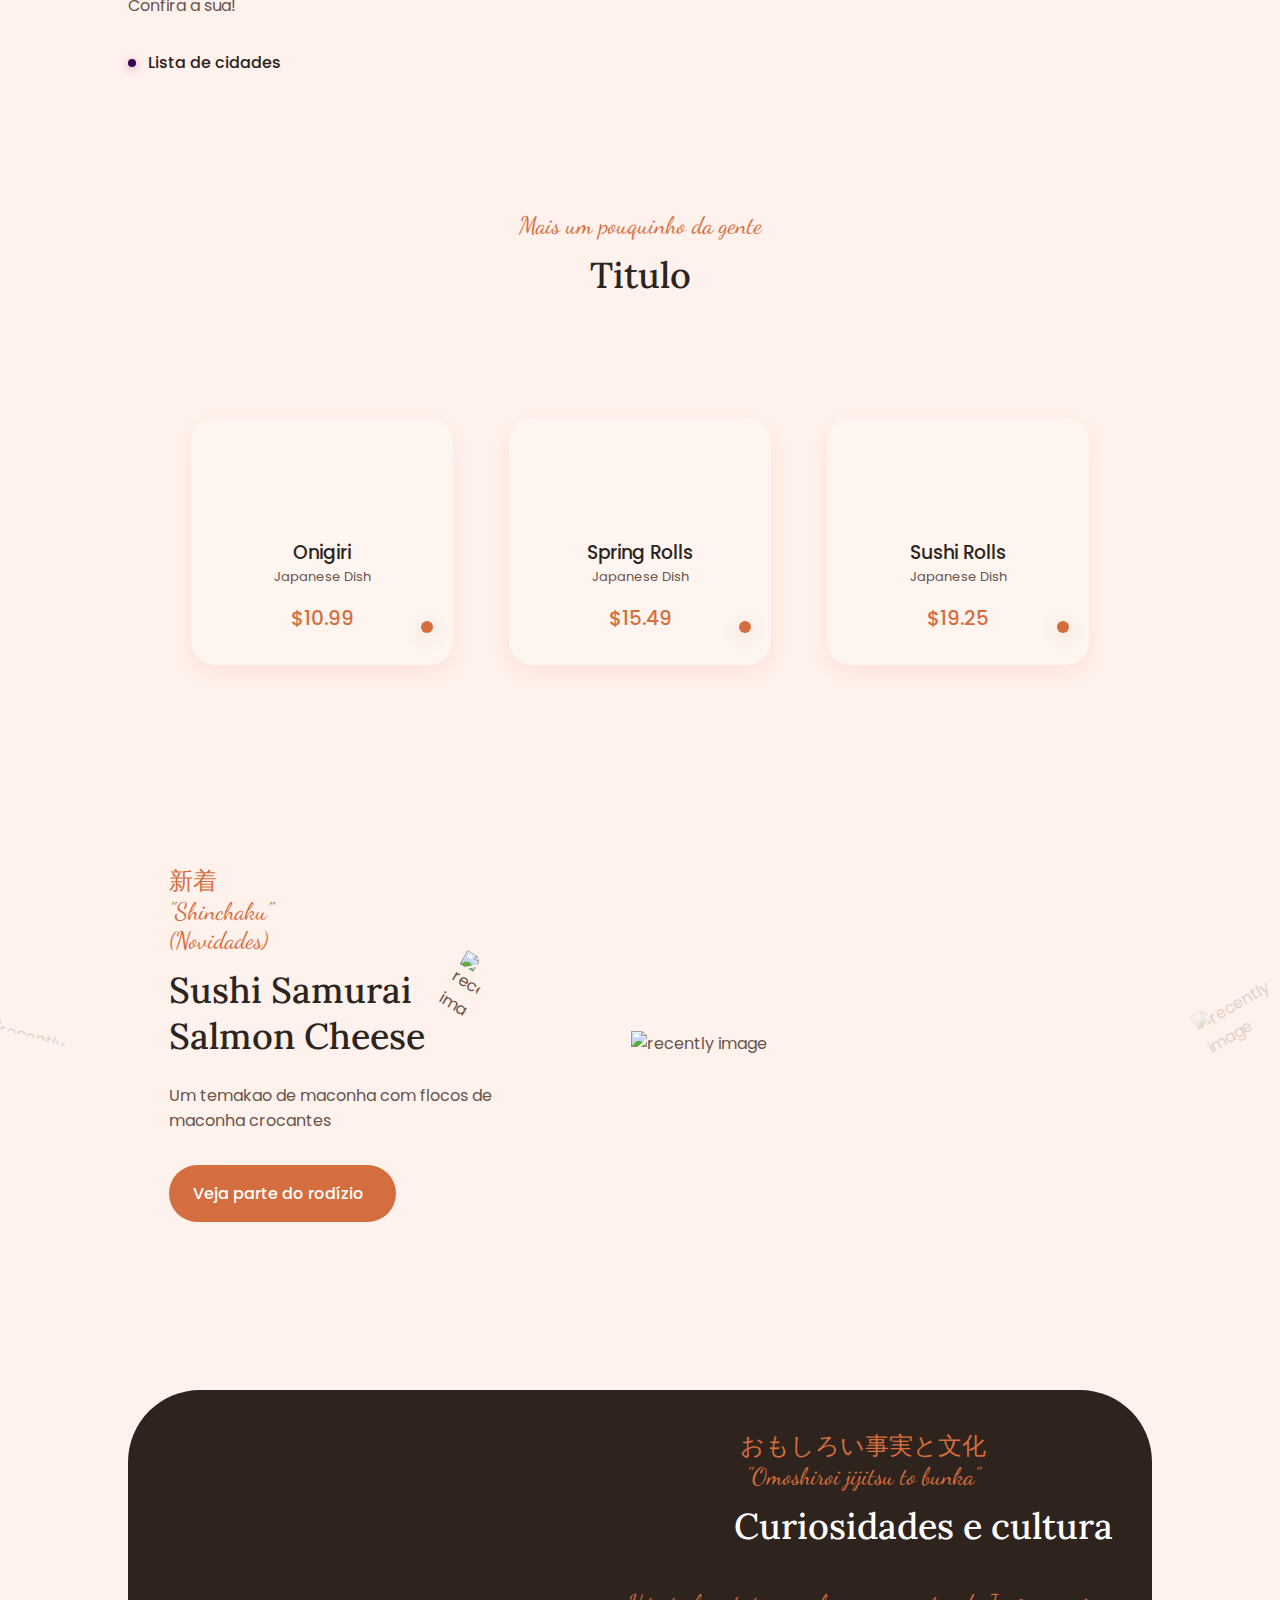
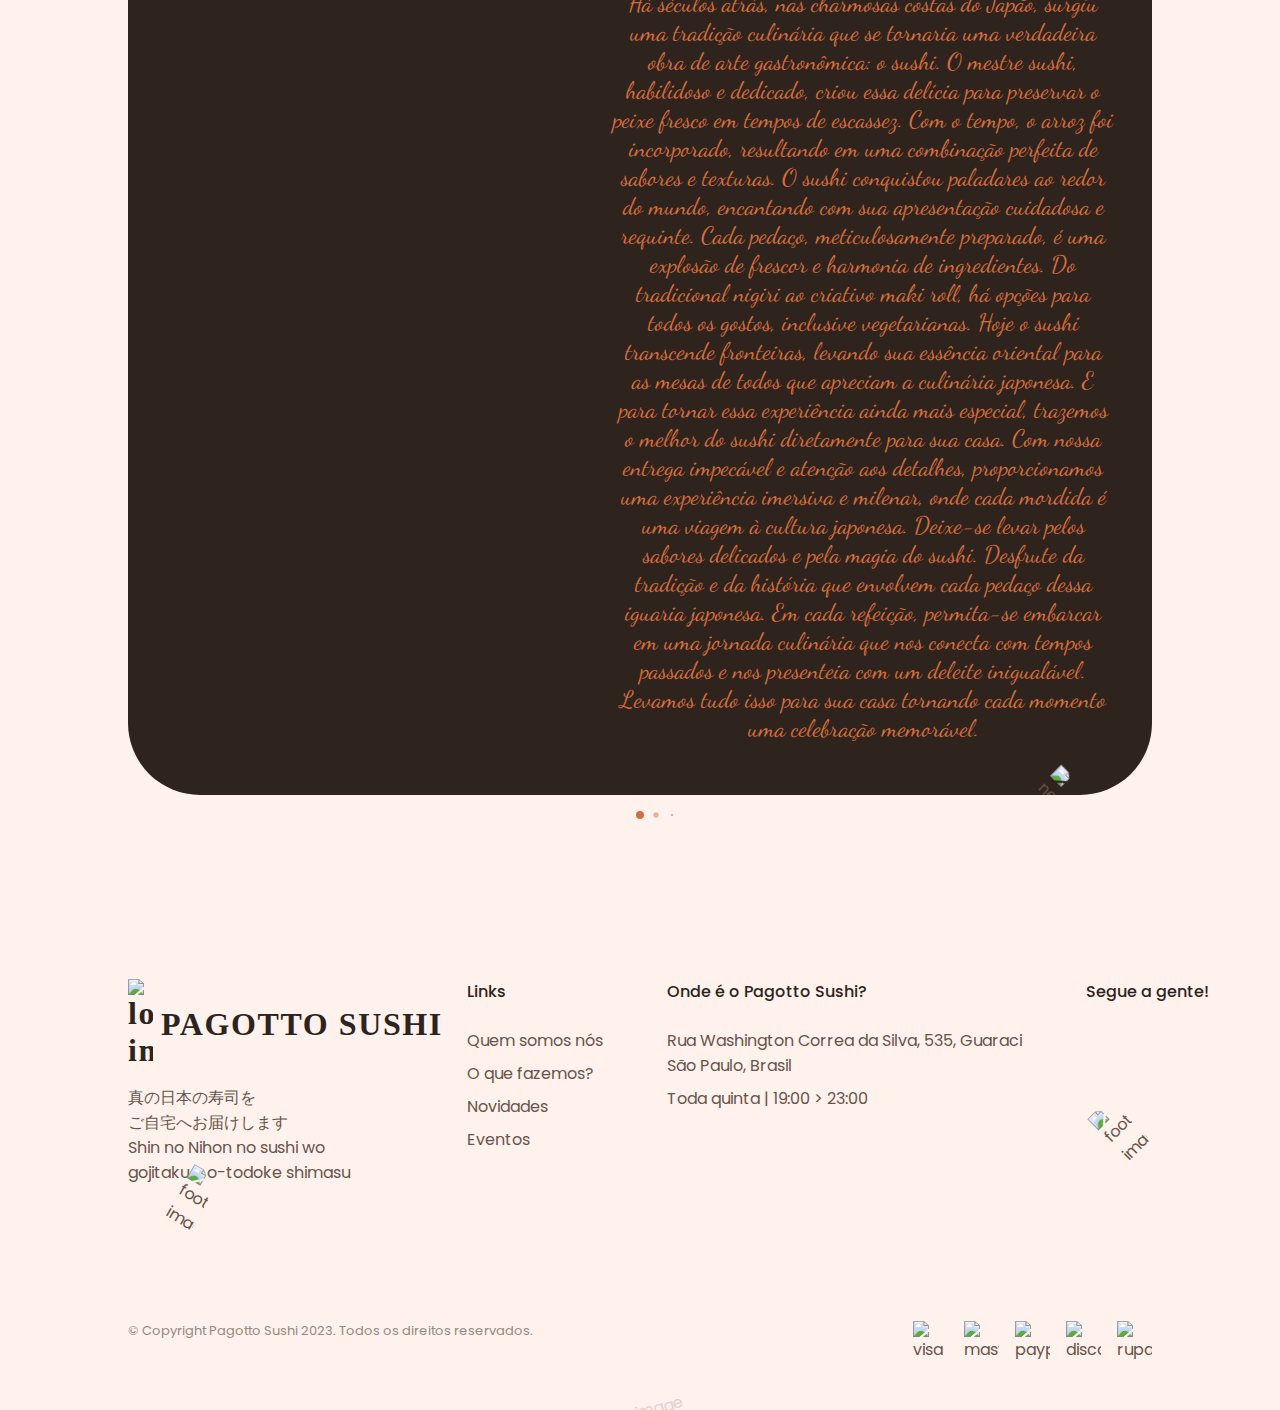
==== commit c16a7acf: "ufhffduhduf" ====
--- a/index.html
+++ b/index.html
@@ -12,13 +12,13 @@
     <link href="https://cdn.jsdelivr.net/npm/remixicon@2.5.0/fonts/remixicon.css" rel="stylesheet">
 
     <!-- Link Swiper's CSS -->
-  <link rel="stylesheet" href="https://cdn.jsdelivr.net/npm/swiper@9/swiper-bundle.min.css" />
+    <link rel="stylesheet" href="https://cdn.jsdelivr.net/npm/swiper@9/swiper-bundle.min.css" />
 
 
     <!--=============== CSS ===============-->
     <link rel="stylesheet" href="assets/css/styles.css">
 
-    <title>Pagotto Sushi    </title>
+    <title>Pagotto Sushi </title>
 </head>
 
 <body>
@@ -104,14 +104,9 @@
         <section class="about section" id="about">
             <div class="about__container container grid">
                 <div class="about__data">
-                    <span class="section__subtitle jp1" style="font-size: 1.8rem; opacity: 0.3; text-align: start;">
-                        私たちにできること
-                    </span>
-                    <span class="section__subtitle jp2">
-                        "Watashitachi ni dekiru koto"
-                    </span>
-                    <span class="section__subtitle">
-                        O que fazemos? 
+                    <span class="section__subtitle">私たちにできること<br>
+                        "Watashitachi ni dekiru koto"<br>
+                        (O que fazemos?)
                     </span>
                     <h2 class="section__title about__title">
                         <div>
@@ -139,39 +134,39 @@
 
         <section class="choose section" id="choose">
             <div class="choose__container container grid">
-               <div class="choose__image">
-                  <div class="choose__blob">
-                     <img src="assets/img/favicon.png" alt="choose_lamp" class="choose__img">
-                     <h1 class="choose__blob-title">RADIANCE</h1>
-                  </div>
-                  <div class="choose__shadow"></div>
-               </div>
-               <div class="choose__content">
-                  <div class="choose__data">
-                     <h2 class="section__title">Onde encontrar?</h2>
-                     <p class="choose__description">Confira a sua!</p>
-                  </div>
-                  <div class="choose__faq">
-                     <div class="choose__faq-item">
-                        <div class="choose__faq-header">
-                           <div class="choose__faq-icon">
-                              <i class="ri-arrow-down-s-line"></i>
-                           </div>
-                           <h3 class="choose__faq-title">Lista de cidades</h3>
-                        </div>
-                        <div class="choose__faq-content">
-                           <p class="choose__faq-description">
-                              Cidades: <br>
-                              SJRP <br>
-                              OLP <br>
-                              GUARAXÉ
-                           </p>
-                        </div>
-                     </div>
-                  </div>
-               </div>
-            </div>
-         </section>
+                <div class="choose__image">
+                    <div class="choose__blob">
+                        <img src="assets/img/favicon.png" alt="choose_lamp" class="choose__img">
+                        <h1 class="choose__blob-title">RADIANCE</h1>
+                    </div>
+                    <div class="choose__shadow"></div>
+                </div>
+                <div class="choose__content">
+                    <div class="choose__data">
+                        <h2 class="section__title">Onde encontrar?</h2>
+                        <p class="choose__description">Confira a sua!</p>
+                    </div>
+                    <div class="choose__faq">
+                        <div class="choose__faq-item">
+                            <div class="choose__faq-header">
+                                <div class="choose__faq-icon">
+                                    <i class="ri-arrow-down-s-line"></i>
+                                </div>
+                                <h3 class="choose__faq-title">Lista de cidades</h3>
+                            </div>
+                            <div class="choose__faq-content">
+                                <p class="choose__faq-description">
+                                    Cidades: <br>
+                                    SJRP <br>
+                                    OLP <br>
+                                    GUARAXÉ
+                                </p>
+                            </div>
+                        </div>
+                    </div>
+                </div>
+            </div>
+        </section>
 
         <!--==================== POPULAR ====================-->
         <section class="popular section" id="popular">
@@ -222,8 +217,9 @@
         <section class="recently section" id="recently">
             <div class="recently__container container grid">
                 <div class="recently__data">
-                    <span class="section__subtitle">新着 "Shinchaku" <br>
-                        (Novidades) </br> 
+                    <span class="section__subtitle">新着 <br>
+                        "Shinchaku" <br>
+                        (Novidades) </br>
                     </span>
                     <h2 class="section__title">
                         Sushi Samurai <br>
@@ -266,20 +262,29 @@
                                 Há séculos atrás, nas charmosas costas do Japão, surgiu uma tradição culinária que se
                                 tornaria uma verdadeira obra de arte gastronômica: o sushi. O mestre sushi, habilidoso e
                                 dedicado, criou essa delícia para preservar o peixe fresco em tempos de escassez. Com o
-                                tempo, o arroz foi incorporado, resultando em uma combinação perfeita de sabores e texturas.
-                                O sushi conquistou paladares ao redor do mundo, encantando com sua apresentação cuidadosa e
-                                requinte. Cada pedaço, meticulosamente preparado, é uma explosão de frescor e harmonia de
-                                ingredientes. Do tradicional nigiri ao criativo maki roll, há opções para todos os gostos,
+                                tempo, o arroz foi incorporado, resultando em uma combinação perfeita de sabores e
+                                texturas.
+                                O sushi conquistou paladares ao redor do mundo, encantando com sua apresentação
+                                cuidadosa e
+                                requinte. Cada pedaço, meticulosamente preparado, é uma explosão de frescor e harmonia
+                                de
+                                ingredientes. Do tradicional nigiri ao criativo maki roll, há opções para todos os
+                                gostos,
                                 inclusive vegetarianas.
-                                Hoje o sushi transcende fronteiras, levando sua essência oriental para as mesas de todos que
-                                apreciam a culinária japonesa. E para tornar essa experiência ainda mais especial, trazemos
+                                Hoje o sushi transcende fronteiras, levando sua essência oriental para as mesas de todos
+                                que
+                                apreciam a culinária japonesa. E para tornar essa experiência ainda mais especial,
+                                trazemos
                                 o melhor do sushi diretamente para sua casa. Com nossa entrega impecável e atenção aos
-                                detalhes, proporcionamos uma experiência imersiva e milenar, onde cada mordida é uma viagem
+                                detalhes, proporcionamos uma experiência imersiva e milenar, onde cada mordida é uma
+                                viagem
                                 à cultura japonesa.
                                 Deixe-se levar pelos sabores delicados e pela magia do sushi. Desfrute da tradição e da
                                 história que envolvem cada pedaço dessa iguaria japonesa. Em cada refeição, permita-se
-                                embarcar em uma jornada culinária que nos conecta com tempos passados e nos presenteia com
-                                um deleite inigualável. Levamos tudo isso para sua casa tornando cada momento uma celebração
+                                embarcar em uma jornada culinária que nos conecta com tempos passados e nos presenteia
+                                com
+                                um deleite inigualável. Levamos tudo isso para sua casa tornando cada momento uma
+                                celebração
                                 memorável.</span>
                             <!-- <form action="" class="newsletter__form">
                                     <input type="email" placeholder="someone@mail.com" class="newsletter__input">
@@ -295,43 +300,131 @@
                         <div class="newsletter__data">
                             <span class="section__subtitle">
                                 おもしろい事実と文化 <br>
-                                "Omoshiroi jijitsu to bunka"
-                            </span>
-                            <h2 class="section__title">
-                                Curiosidades e cultura
-                            </h2>
-                            <span class="section__subtitle">
-                                Há séculos atrás, nas charmosas costas do Japão, surgiu uma tradição culinária que se
-                                tornaria uma verdadeira obra de arte gastronômica: o sushi. O mestre sushi, habilidoso e
-                                dedicado, criou essa delícia para preservar o peixe fresco em tempos de escassez. Com o
-                                tempo, o arroz foi incorporado, resultando em uma combinação perfeita de sabores e texturas.
-                                O sushi conquistou paladares ao redor do mundo, encantando com sua apresentação cuidadosa e
-                                requinte. Cada pedaço, meticulosamente preparado, é uma explosão de frescor e harmonia de
-                                ingredientes. Do tradicional nigiri ao criativo maki roll, há opções para todos os gostos,
-                                inclusive vegetarianas.
-                                Hoje o sushi transcende fronteiras, levando sua essência oriental para as mesas de todos que
-                                apreciam a culinária japonesa. E para tornar essa experiência ainda mais especial, trazemos
-                                o melhor do sushi diretamente para sua casa. Com nossa entrega impecável e atenção aos
-                                detalhes, proporcionamos uma experiência imersiva e milenar, onde cada mordida é uma viagem
-                                à cultura japonesa.
-                                Deixe-se levar pelos sabores delicados e pela magia do sushi. Desfrute da tradição e da
-                                história que envolvem cada pedaço dessa iguaria japonesa. Em cada refeição, permita-se
-                                embarcar em uma jornada culinária que nos conecta com tempos passados e nos presenteia com
-                                um deleite inigualável. Levamos tudo isso para sua casa tornando cada momento uma celebração
-                                memorável.</span>
-                            <!-- <form action="" class="newsletter__form">
+                                "Ikigai"
+                            </span>
+                            <h2 class="section__title">
+                                Propósito da vida
+                            </h2>
+                            <span class="section__subtitle">
+                                Fullfill
+                            </span>
+                            <img src="assets/img/spinach-leaf.png" alt="newsletter image" class="newsletter__spinach">
+                        </div>
+                    </div>
+                    <div class="newsletter__content grid swiper-slide">
+                        <img src="assets/img/newsletter-sushi.png" alt="" class="newsletter__img">
+                        <div class="newsletter__data">
+                            <span class="section__subtitle">
+                                おもしろい事実と文化 <br>
+                                "Kaizen"
+                            </span>
+                            <h2 class="section__title">
+                                Propósito da vida
+                            </h2>
+                            <span class="section__subtitle">
+                                Fullfill
+                            </span>
+                            <img src="assets/img/spinach-leaf.png" alt="newsletter image" class="newsletter__spinach">
+                        </div>
+                    </div>
+                    <div class="newsletter__content grid swiper-slide">
+                        <img src="assets/img/newsletter-sushi.png" alt="" class="newsletter__img">
+                        <div class="newsletter__data">
+                            <span class="section__subtitle">
+                                おもしろい事実と文化 <br>
+                                "Wabi-Sabi"
+                            </span>
+                            <h2 class="section__title">
+                                Propósito da vida
+                            </h2>
+                            <span class="section__subtitle">
+                                Fullfill
+                            </span>
+                            <img src="assets/img/spinach-leaf.png" alt="newsletter image" class="newsletter__spinach">
+                        </div>
+                    </div>
+                    <div class="newsletter__content grid swiper-slide">
+                        <img src="assets/img/newsletter-sushi.png" alt="" class="newsletter__img">
+                        <div class="newsletter__data">
+                            <span class="section__subtitle">
+                                おもしろい事実と文化 <br>
+                                "Shikata ga nai"
+                            </span>
+                            <h2 class="section__title">
+                                Propósito da vida
+                            </h2>
+                            <span class="section__subtitle">
+                                Fullfill
+                            </span>
+                            <img src="assets/img/spinach-leaf.png" alt="newsletter image" class="newsletter__spinach">
+                        </div>
+                    </div>
+                    <div class="newsletter__content grid swiper-slide">
+                        <img src="assets/img/newsletter-sushi.png" alt="" class="newsletter__img">
+                        <div class="newsletter__data">
+                            <span class="section__subtitle">
+                                おもしろい事実と文化 <br>
+                                "Gaman"
+                            </span>
+                            <h2 class="section__title">
+                                Propósito da vida
+                            </h2>
+                            <span class="section__subtitle">
+                                Fullfill
+                            </span>
+                            <img src="assets/img/spinach-leaf.png" alt="newsletter image" class="newsletter__spinach">
+                        </div>
+                    </div>
+                    <div class="newsletter__content grid swiper-slide">
+                        <img src="assets/img/newsletter-sushi.png" alt="" class="newsletter__img">
+                        <div class="newsletter__data">
+                            <span class="section__subtitle">
+                                おもしろい事実と文化 <br>
+                                "Mottainai"
+                            </span>
+                            <h2 class="section__title">
+                                Propósito da vida
+                            </h2>
+                            <span class="section__subtitle">
+                                Fullfill
+                            </span>
+                            <img src="assets/img/spinach-leaf.png" alt="newsletter image" class="newsletter__spinach">
+                        </div>
+                    </div>
+                    <div class="newsletter__content grid swiper-slide">
+                        <img src="assets/img/newsletter-sushi.png" alt="" class="newsletter__img">
+                        <div class="newsletter__data">
+                            <span class="section__subtitle">
+                                おもしろい事実と文化 <br>
+                                "Kintsugi"
+                            </span>
+                            <h2 class="section__title">
+                                Propósito da vida
+                            </h2>
+                            <span class="section__subtitle">
+                                Fullfill
+                            </span>
+                            <img src="assets/img/spinach-leaf.png" alt="newsletter image" class="newsletter__spinach">
+                        </div>
+                    </div>
+
+
+
+
+
+
+
+
+                </div>
+                <div class="swiper-pagination"></div>
+            </div>
+        </section>
+        <!-- <form action="" class="newsletter__form">
                                     <input type="email" placeholder="someone@mail.com" class="newsletter__input">
                                     <button class="button newsletter__button">
                                         <i class="ri-send-plane-line"></i>
                                     </button> 
                             </form> -->
-                            <img src="assets/img/spinach-leaf.png" alt="newsletter image" class="newsletter__spinach">
-                        </div>
-                    </div>
-                </div>
-                <div class="swiper-pagination"></div>
-            </div>
-        </section>
     </main>
 
     <!--==================== FOOTER ====================-->
@@ -458,20 +551,20 @@
     <script src="assets/js/scrollreveal.min.js"></script>
 
 
- <!-- Swiper JS -->
- <script src="https://cdn.jsdelivr.net/npm/swiper@9/swiper-bundle.min.js"></script>
-
- <!-- Initialize Swiper -->
- <script>
-   var swiper = new Swiper(".mySwiper", {
-     spaceBetween: 40,
-     pagination: {
-       el: ".swiper-pagination",
-       dynamicBullets: true,
-       clickable: true,
-     }
-   });
- </script>
+    <!-- Swiper JS -->
+    <script src="https://cdn.jsdelivr.net/npm/swiper@9/swiper-bundle.min.js"></script>
+
+    <!-- Initialize Swiper -->
+    <script>
+        var swiper = new Swiper(".mySwiper", {
+            spaceBetween: 40,
+            pagination: {
+                el: ".swiper-pagination",
+                dynamicBullets: true,
+                clickable: true,
+            }
+        });
+    </script>
 
 
 
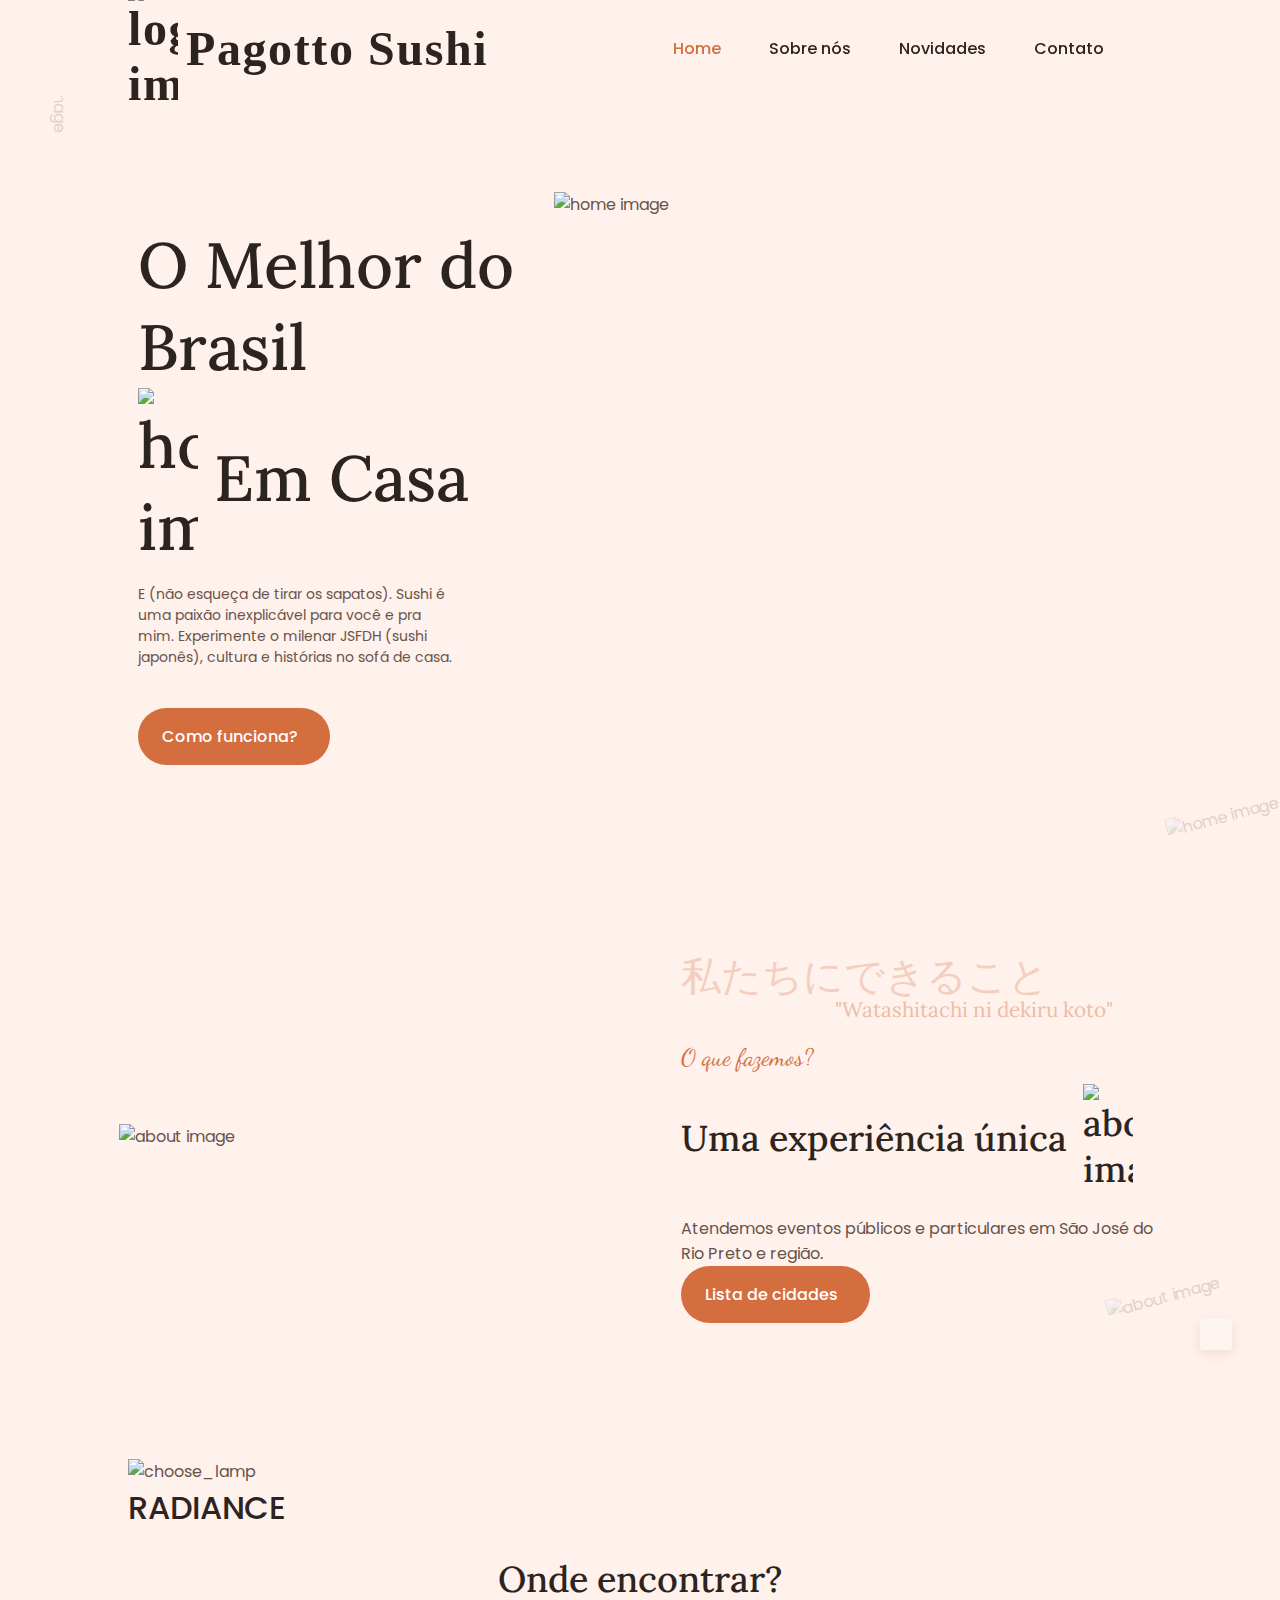
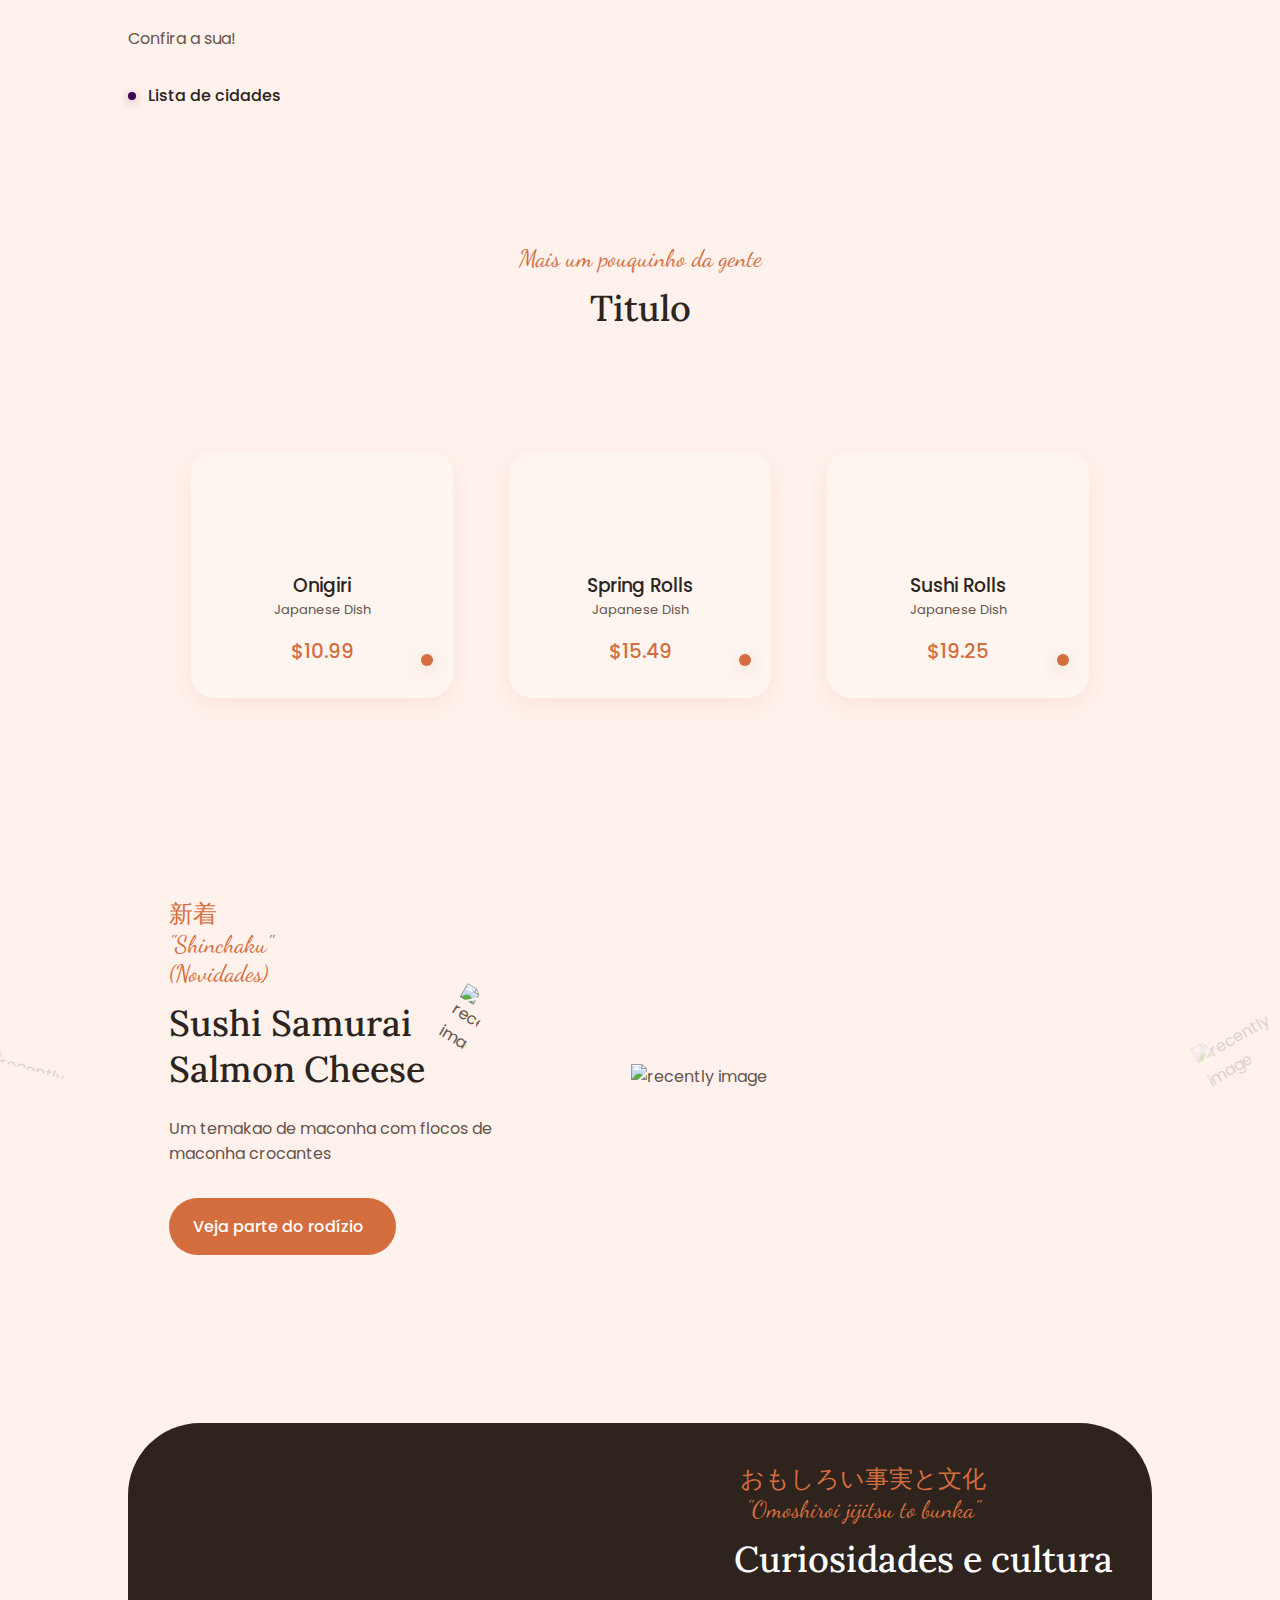
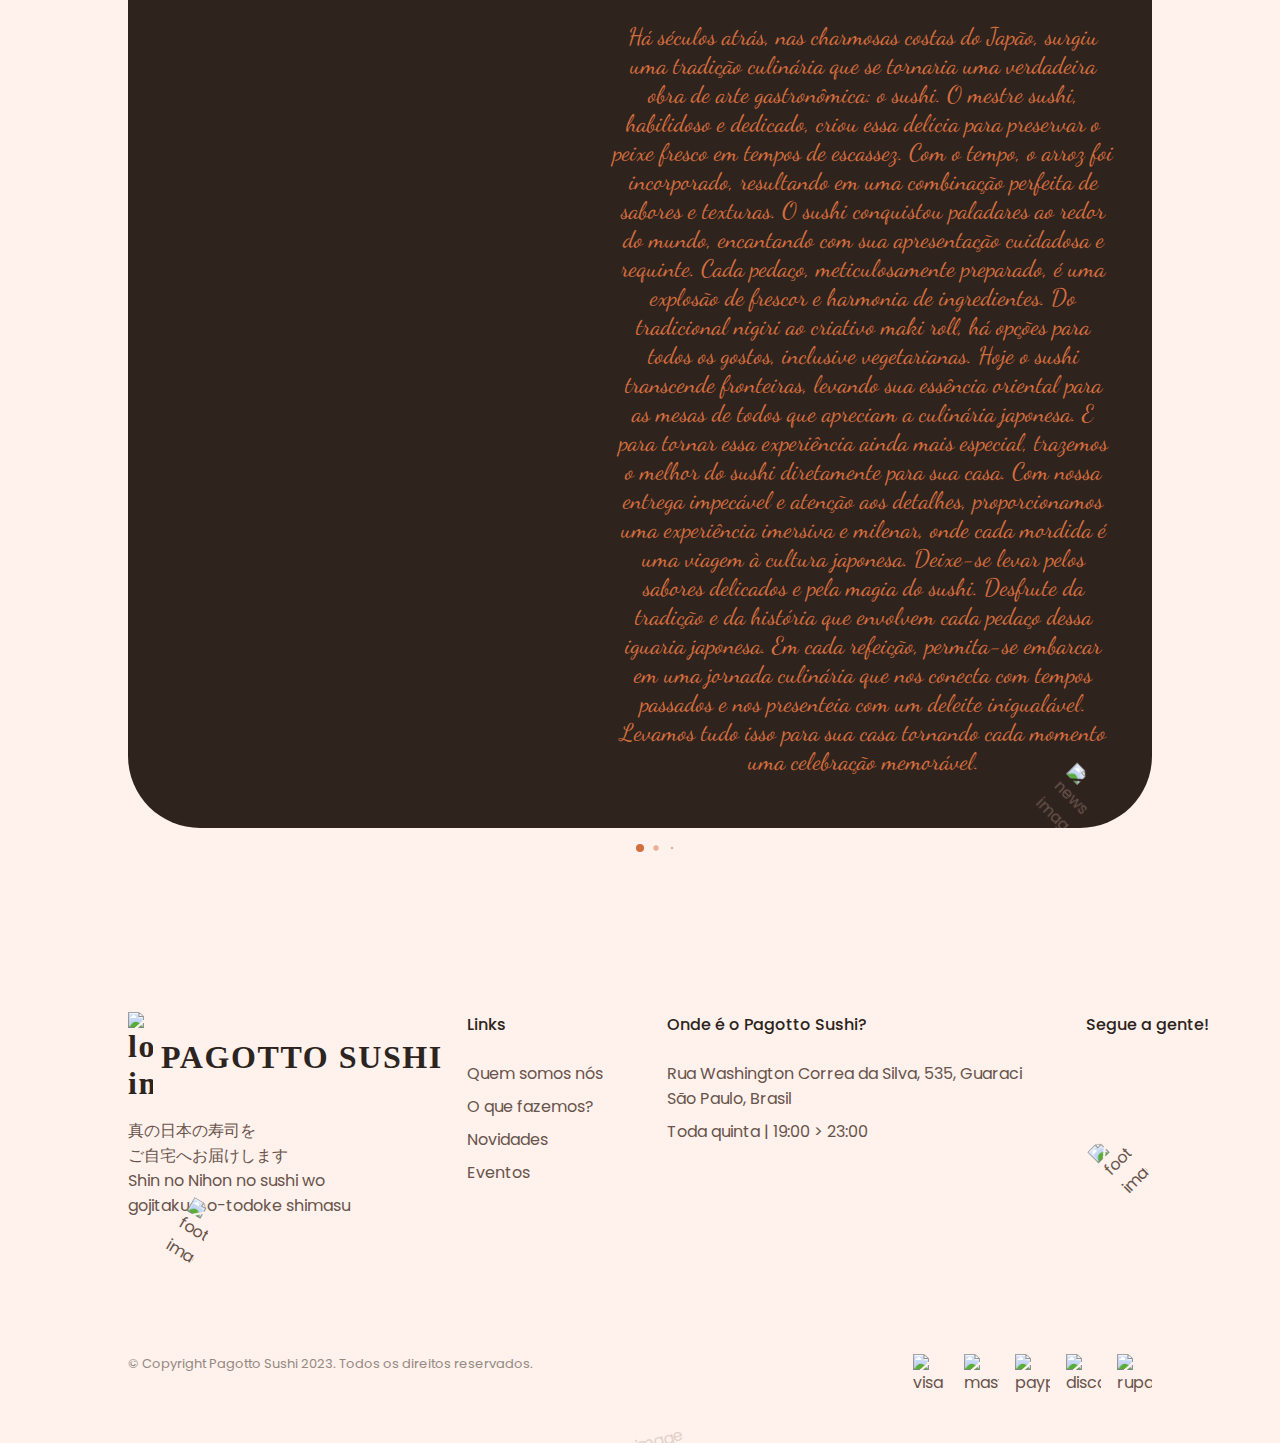
==== commit dda9f816: "cmt" ====
--- a/index.html
+++ b/index.html
@@ -104,9 +104,15 @@
         <section class="about section" id="about">
             <div class="about__container container grid">
                 <div class="about__data">
-                    <span class="section__subtitle">私たちにできること<br>
-                        "Watashitachi ni dekiru koto"<br>
-                        (O que fazemos?)
+
+                    <span class="section__subtitle jp1">
+                        私たちにできること
+                    </span>
+                    <span class="section__subtitle jp2">
+                        "Watashitachi ni dekiru koto"
+                    </span>
+                    <span class="section__subtitle">
+                        O que fazemos? 
                     </span>
                     <h2 class="section__title about__title">
                         <div>
@@ -299,7 +305,7 @@
                         <img src="assets/img/newsletter-sushi.png" alt="" class="newsletter__img">
                         <div class="newsletter__data">
                             <span class="section__subtitle">
-                                おもしろい事実と文化 <br>
+                                生きがい <br>
                                 "Ikigai"
                             </span>
                             <h2 class="section__title">
@@ -315,7 +321,7 @@
                         <img src="assets/img/newsletter-sushi.png" alt="" class="newsletter__img">
                         <div class="newsletter__data">
                             <span class="section__subtitle">
-                                おもしろい事実と文化 <br>
+                                改善 <br>
                                 "Kaizen"
                             </span>
                             <h2 class="section__title">
@@ -331,7 +337,7 @@
                         <img src="assets/img/newsletter-sushi.png" alt="" class="newsletter__img">
                         <div class="newsletter__data">
                             <span class="section__subtitle">
-                                おもしろい事実と文化 <br>
+                                わびさび<br>
                                 "Wabi-Sabi"
                             </span>
                             <h2 class="section__title">
@@ -347,7 +353,7 @@
                         <img src="assets/img/newsletter-sushi.png" alt="" class="newsletter__img">
                         <div class="newsletter__data">
                             <span class="section__subtitle">
-                                おもしろい事実と文化 <br>
+                                仕方がない <br>
                                 "Shikata ga nai"
                             </span>
                             <h2 class="section__title">
@@ -363,7 +369,7 @@
                         <img src="assets/img/newsletter-sushi.png" alt="" class="newsletter__img">
                         <div class="newsletter__data">
                             <span class="section__subtitle">
-                                おもしろい事実と文化 <br>
+                                我慢<br>
                                 "Gaman"
                             </span>
                             <h2 class="section__title">
@@ -379,7 +385,7 @@
                         <img src="assets/img/newsletter-sushi.png" alt="" class="newsletter__img">
                         <div class="newsletter__data">
                             <span class="section__subtitle">
-                                おもしろい事実と文化 <br>
+                                もったいない <br>
                                 "Mottainai"
                             </span>
                             <h2 class="section__title">
@@ -395,7 +401,7 @@
                         <img src="assets/img/newsletter-sushi.png" alt="" class="newsletter__img">
                         <div class="newsletter__data">
                             <span class="section__subtitle">
-                                おもしろい事実と文化 <br>
+                                金継ぎ<br>
                                 "Kintsugi"
                             </span>
                             <h2 class="section__title">
--- a/assets/css/styles.css
+++ b/assets/css/styles.css
@@ -180,6 +180,22 @@
 .section__title, 
 .section__subtitle {
   text-align: center;
+}
+
+.section__subtitle.jp1{
+  font-size: 1.8rem; 
+  opacity: 0.25; 
+  margin-bottom: 0;
+  margin-right: 10%;
+}
+
+.section__subtitle.jp2{
+  opacity: .4;
+  position: relative;
+  top: -0.5rem;
+  font-family: var(--title-font);
+  font-size: 1rem;
+  margin-left: 12%;
 }
 
 .main {
@@ -950,6 +966,16 @@
     box-shadow: none;
   }
 
+  .section__subtitle.jp1{
+    font-size: 2.5rem; 
+    margin-right: 20%;
+  }
+
+  .section__subtitle.jp2{
+    font-size: 1.3rem;
+    margin-left: 32%;
+  }
+
   .popular__container{
     grid-template-columns: repeat(2, 250px);
   }
@@ -1156,8 +1182,8 @@
 
   .newsletter__spinach{
     width: 40px;
-    right: 5rem;
-    bottom: -2.5rem;
+    right: 4rem;
+    bottom: -0.3rem;
   }
 
   .footer{
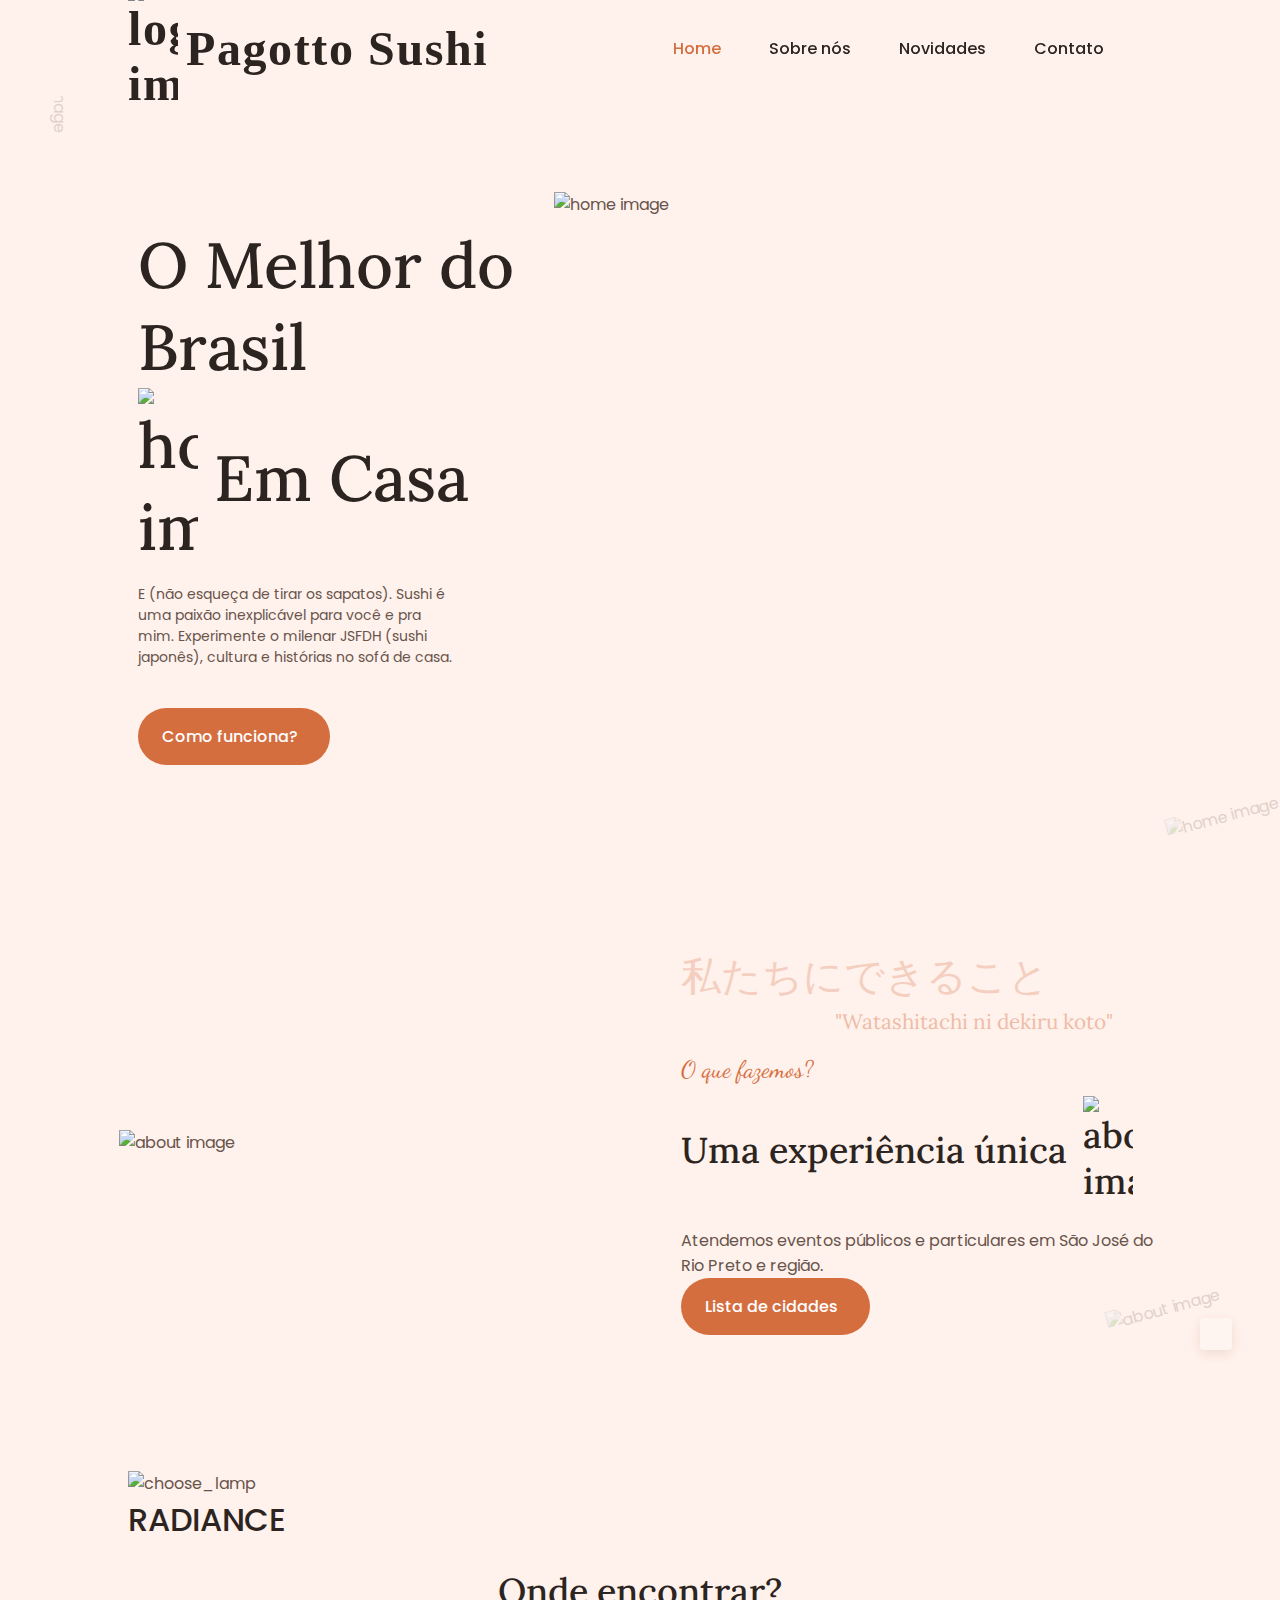
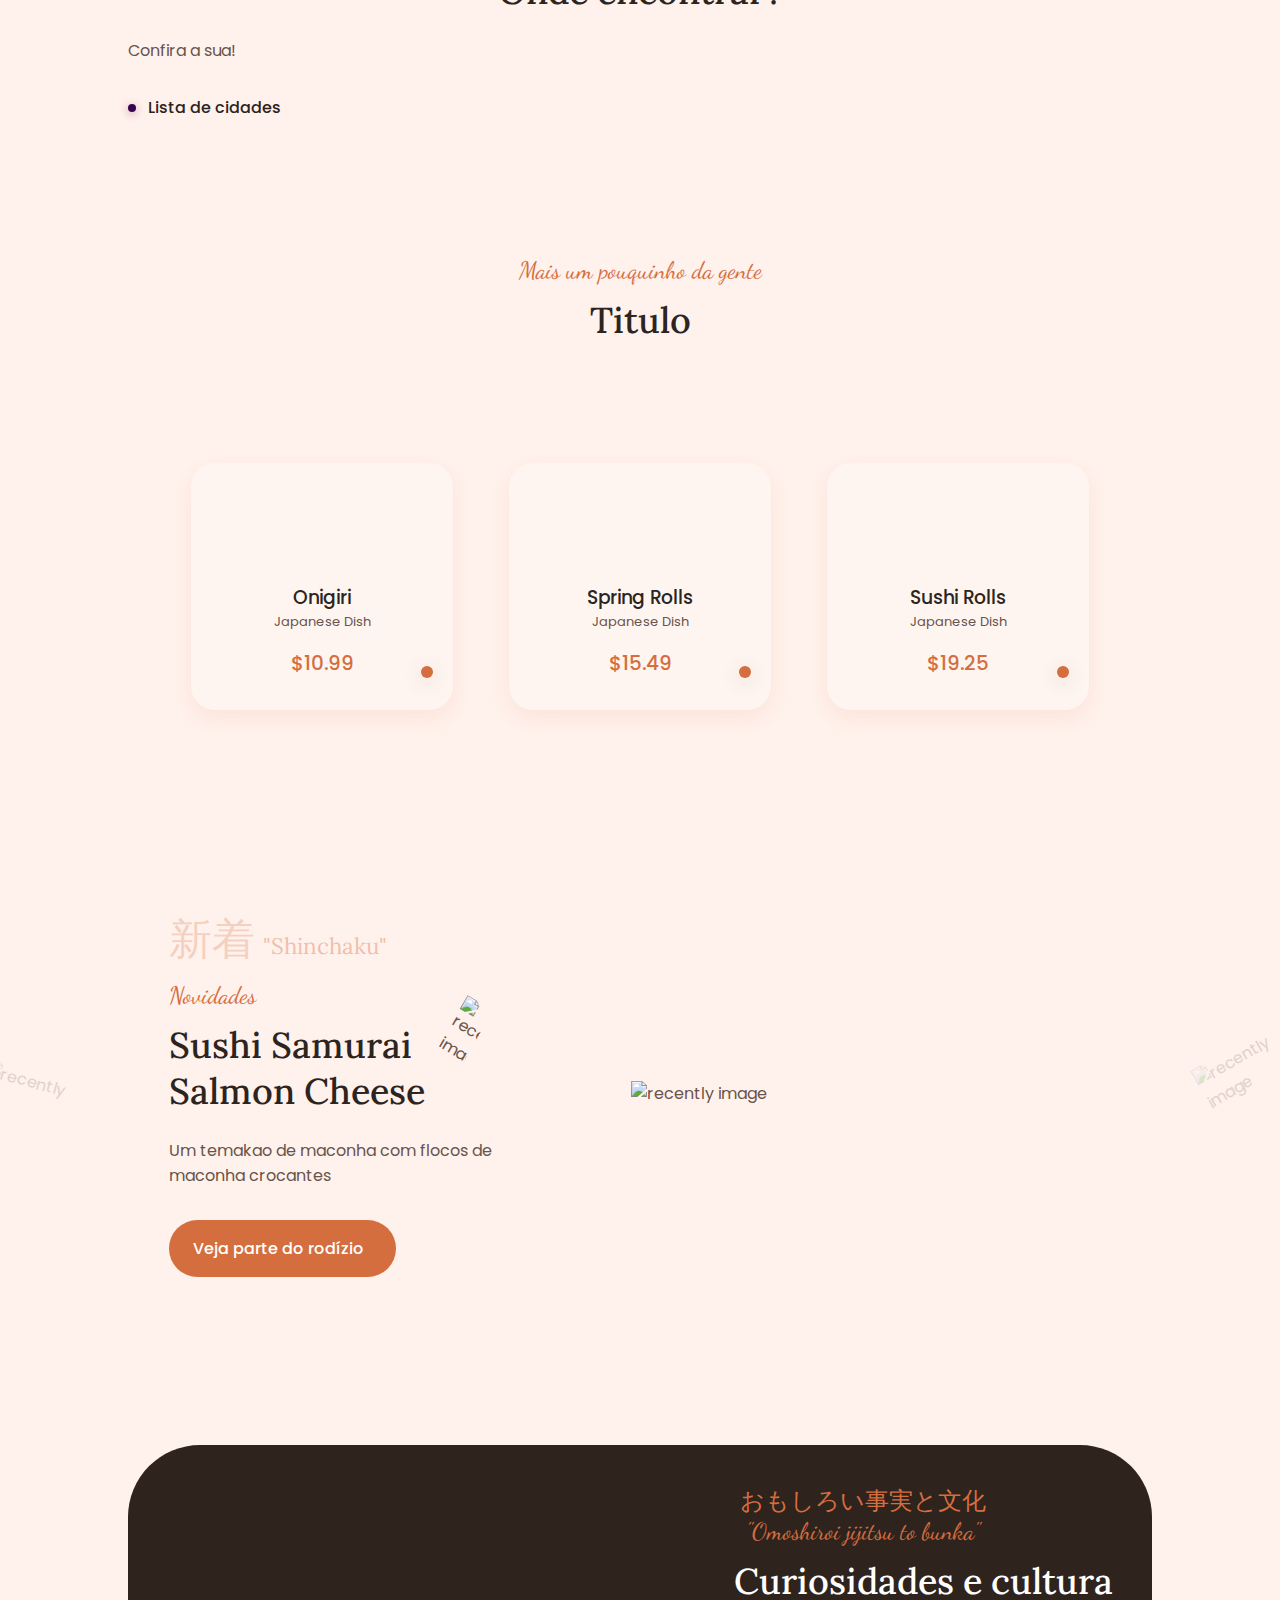
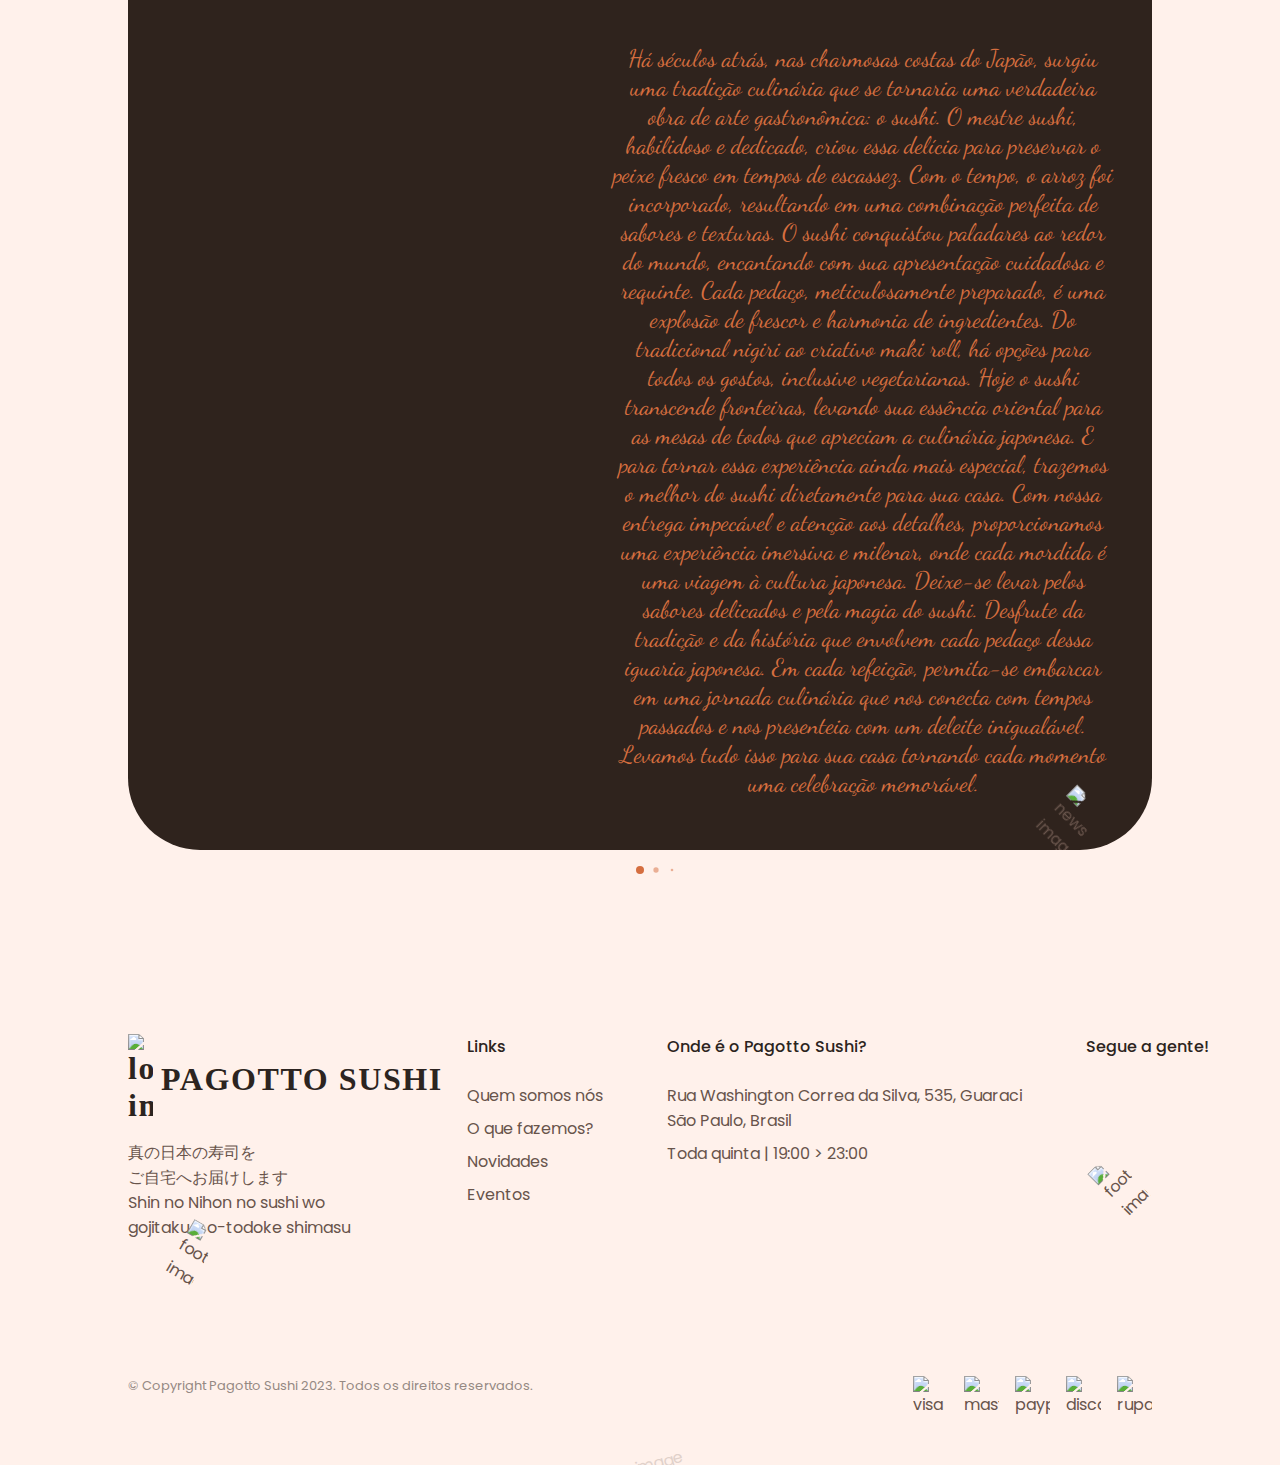
==== commit 5d6b064c: "cmt" ====
--- a/index.html
+++ b/index.html
@@ -223,9 +223,12 @@
         <section class="recently section" id="recently">
             <div class="recently__container container grid">
                 <div class="recently__data">
-                    <span class="section__subtitle">新着 <br>
-                        "Shinchaku" <br>
-                        (Novidades) </br>
+
+                    <span class="section__subtitle jp3">
+                        新着<span class="jp4">"Shinchaku"</span>
+                    </span>
+                    <span class="section__subtitle">
+                        Novidades 
                     </span>
                     <h2 class="section__title">
                         Sushi Samurai <br>
--- a/assets/css/styles.css
+++ b/assets/css/styles.css
@@ -182,20 +182,34 @@
   text-align: center;
 }
 
-.section__subtitle.jp1{
+.jp1{
   font-size: 1.8rem; 
   opacity: 0.25; 
   margin-bottom: 0;
   margin-right: 10%;
 }
 
-.section__subtitle.jp2{
+.jp2{
   opacity: .4;
   position: relative;
   top: -0.5rem;
   font-family: var(--title-font);
   font-size: 1rem;
   margin-left: 12%;
+}
+
+.jp3{
+  font-size: 2.1rem; 
+  color: rgb(213, 110, 63, 0.25);
+  margin-bottom: 0;
+}
+
+.jp4{
+  /* opacity: .4; */
+  color: rgb(213, 110, 63, 0.4);
+  font-family: var(--title-font);
+  font-size: 1rem;
+  margin-left: 0.3rem;
 }
 
 .main {
@@ -966,15 +980,25 @@
     box-shadow: none;
   }
 
-  .section__subtitle.jp1{
+  .jp1{
     font-size: 2.5rem; 
     margin-right: 20%;
   }
 
-  .section__subtitle.jp2{
+  .jp2{
     font-size: 1.3rem;
     margin-left: 32%;
   }
+
+  .jp3{
+    font-size: 2.7rem;
+  }
+
+  .jp4{
+    font-size: 1.4rem;
+    margin-left: 0.5rem;
+  }
+
 
   .popular__container{
     grid-template-columns: repeat(2, 250px);
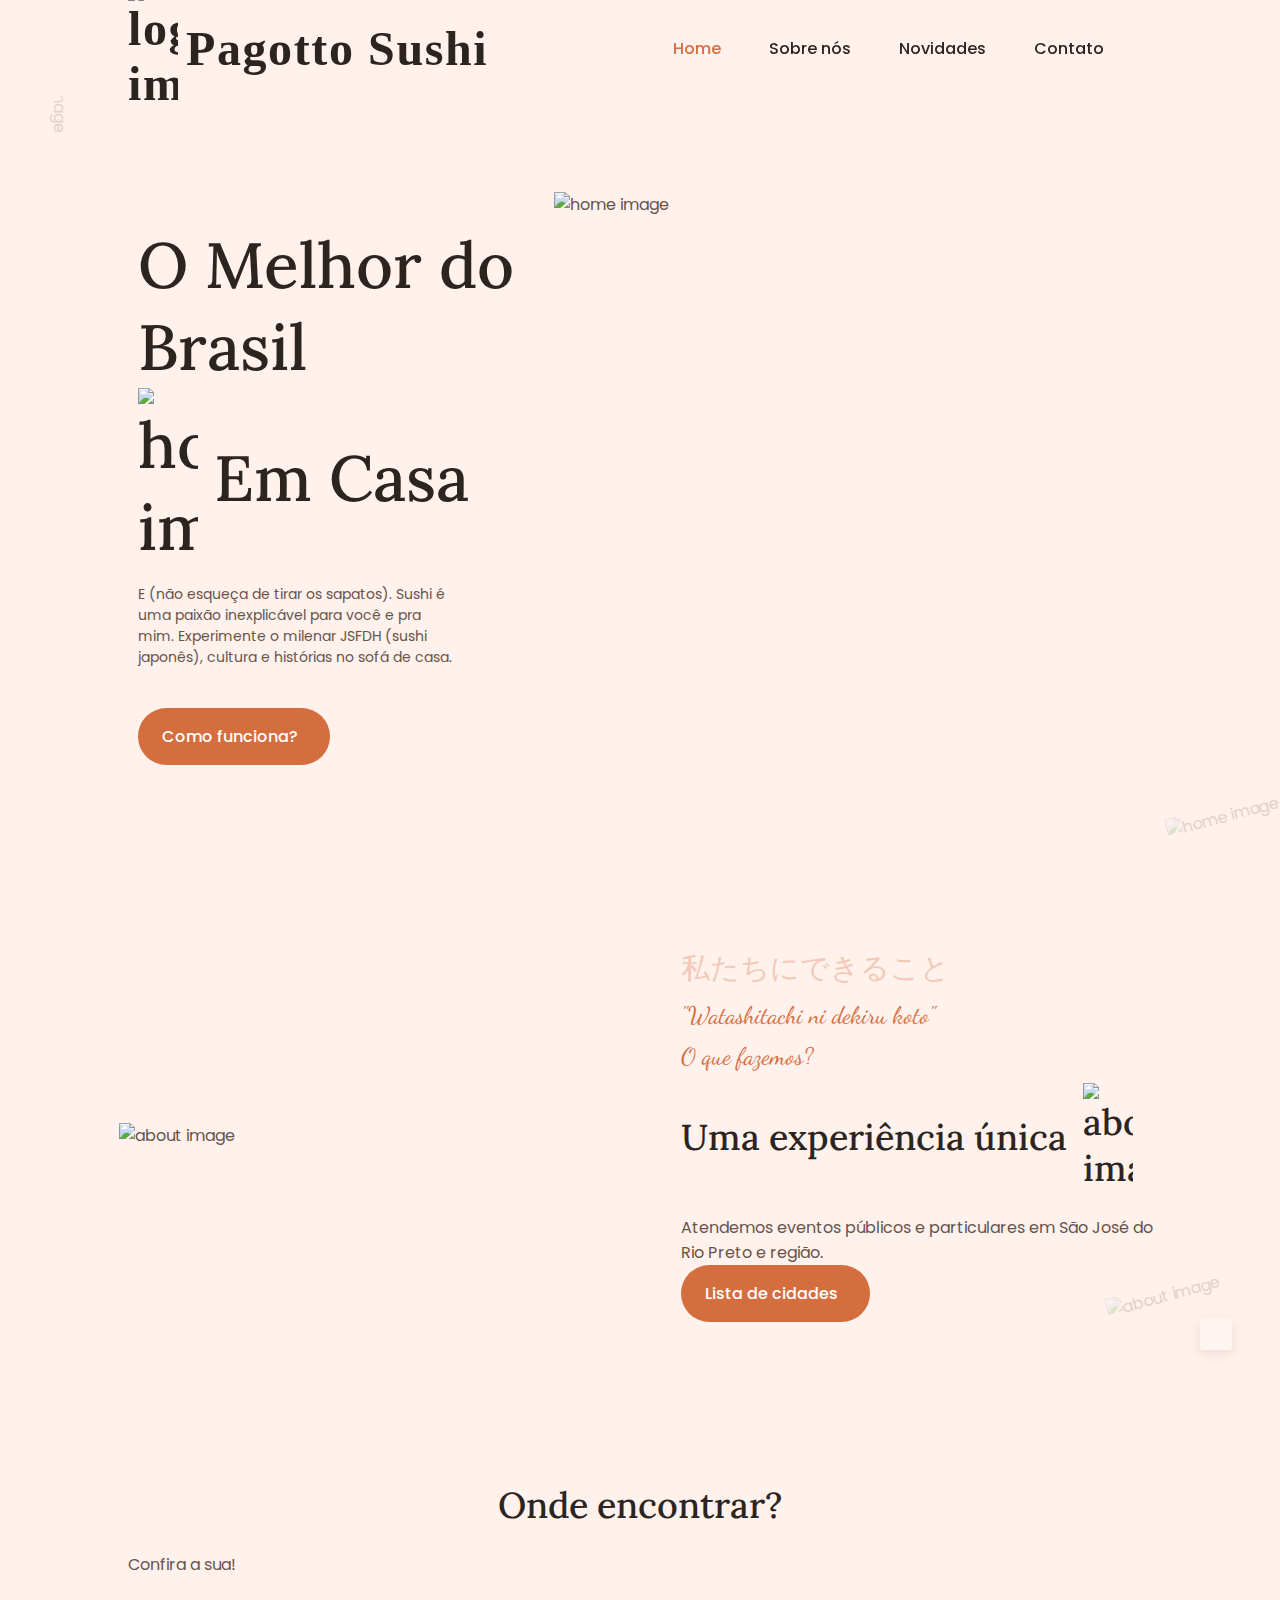
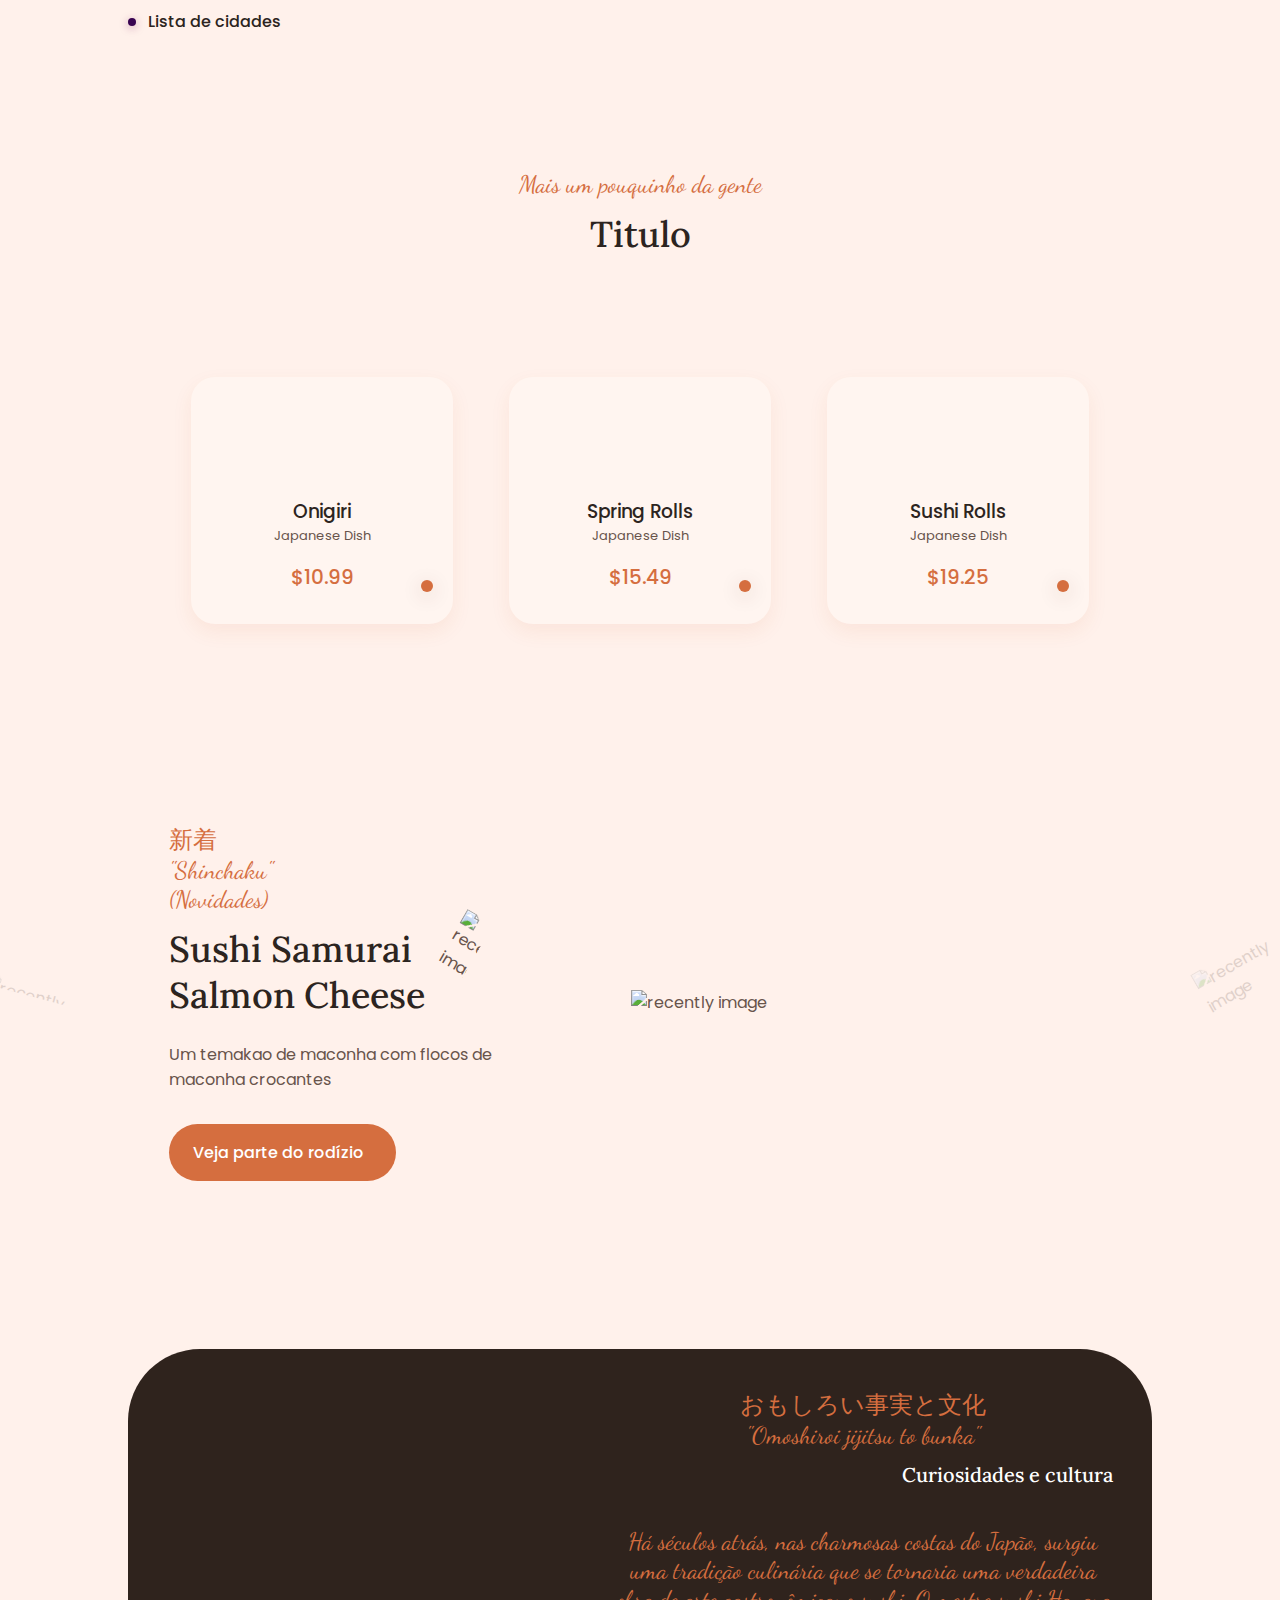
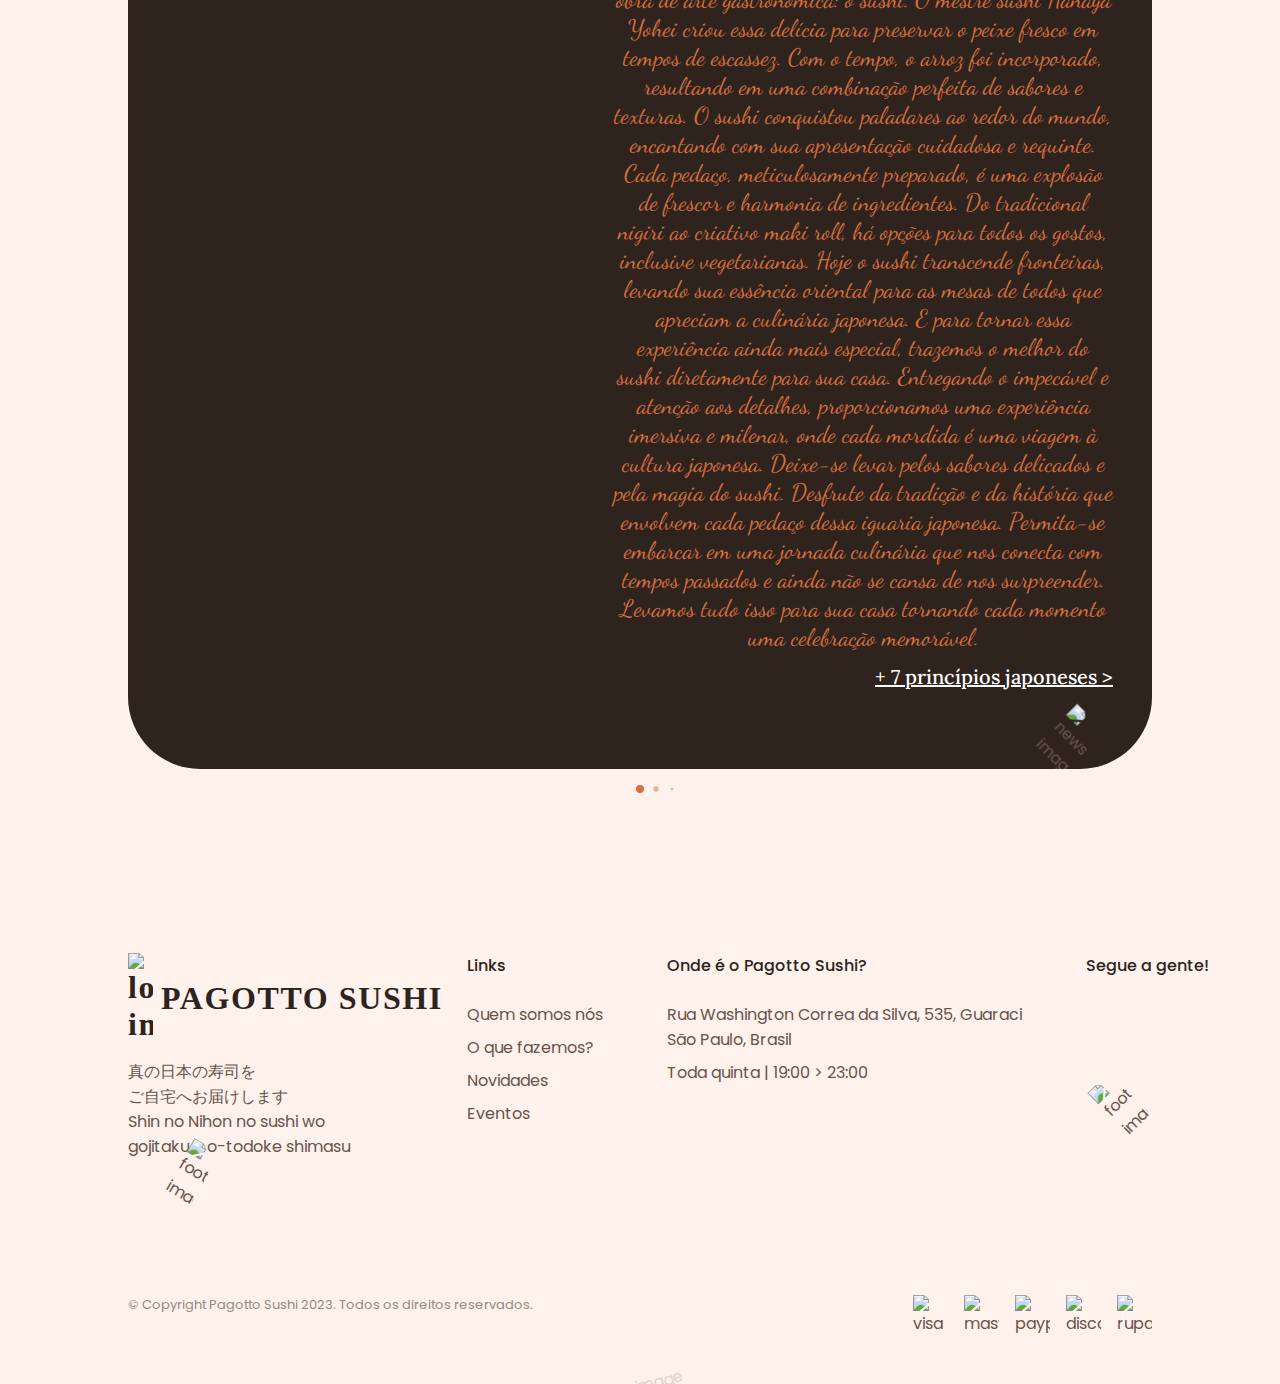
==== commit 14ebdf27: "7 principios" ====
--- a/index.html
+++ b/index.html
@@ -105,7 +105,7 @@
             <div class="about__container container grid">
                 <div class="about__data">
 
-                    <span class="section__subtitle jp1">
+                    <span class="section__subtitle jp1" style="font-size: 1.8rem; opacity: 0.3; text-align: start;">
                         私たちにできること
                     </span>
                     <span class="section__subtitle jp2">
@@ -141,10 +141,10 @@
         <section class="choose section" id="choose">
             <div class="choose__container container grid">
                 <div class="choose__image">
-                    <div class="choose__blob">
+                    <!-- <div class="choose__blob">
                         <img src="assets/img/favicon.png" alt="choose_lamp" class="choose__img">
                         <h1 class="choose__blob-title">RADIANCE</h1>
-                    </div>
+                    </div> -->
                     <div class="choose__shadow"></div>
                 </div>
                 <div class="choose__content">
@@ -223,12 +223,9 @@
         <section class="recently section" id="recently">
             <div class="recently__container container grid">
                 <div class="recently__data">
-
-                    <span class="section__subtitle jp3">
-                        新着<span class="jp4">"Shinchaku"</span>
-                    </span>
-                    <span class="section__subtitle">
-                        Novidades 
+                    <span class="section__subtitle">新着 <br>
+                        "Shinchaku" <br>
+                        (Novidades) </br>
                     </span>
                     <h2 class="section__title">
                         Sushi Samurai <br>
@@ -269,8 +266,8 @@
                             </h2>
                             <span class="section__subtitle">
                                 Há séculos atrás, nas charmosas costas do Japão, surgiu uma tradição culinária que se
-                                tornaria uma verdadeira obra de arte gastronômica: o sushi. O mestre sushi, habilidoso e
-                                dedicado, criou essa delícia para preservar o peixe fresco em tempos de escassez. Com o
+                                tornaria uma verdadeira obra de arte gastronômica: o sushi. O mestre sushi Hanaya Yohei
+                                criou essa delícia para preservar o peixe fresco em tempos de escassez. Com o
                                 tempo, o arroz foi incorporado, resultando em uma combinação perfeita de sabores e
                                 texturas.
                                 O sushi conquistou paladares ao redor do mundo, encantando com sua apresentação
@@ -284,17 +281,20 @@
                                 que
                                 apreciam a culinária japonesa. E para tornar essa experiência ainda mais especial,
                                 trazemos
-                                o melhor do sushi diretamente para sua casa. Com nossa entrega impecável e atenção aos
+                                o melhor do sushi diretamente para sua casa. Entregando o impecável e atenção aos
                                 detalhes, proporcionamos uma experiência imersiva e milenar, onde cada mordida é uma
                                 viagem
                                 à cultura japonesa.
                                 Deixe-se levar pelos sabores delicados e pela magia do sushi. Desfrute da tradição e da
-                                história que envolvem cada pedaço dessa iguaria japonesa. Em cada refeição, permita-se
-                                embarcar em uma jornada culinária que nos conecta com tempos passados e nos presenteia
-                                com
-                                um deleite inigualável. Levamos tudo isso para sua casa tornando cada momento uma
+                                história que envolvem cada pedaço dessa iguaria japonesa. Permita-se
+                                embarcar em uma jornada culinária que nos conecta com tempos passados e ainda não se cansa
+                                de nos surpreender.
+                                Levamos tudo isso para sua casa tornando cada momento uma
                                 celebração
                                 memorável.</span>
+                                <h2 class="section__title">
+                                   <u>+ 7 princípios japoneses > </u>
+                                </h2>
                             <!-- <form action="" class="newsletter__form">
                                     <input type="email" placeholder="someone@mail.com" class="newsletter__input">
                                     <button class="button newsletter__button">
@@ -312,10 +312,10 @@
                                 "Ikigai"
                             </span>
                             <h2 class="section__title">
-                                Propósito da vida
-                            </h2>
-                            <span class="section__subtitle">
-                                Fullfill
+                              
+                            </h2>
+                            <span class="section__subtitle">
+                                Descubra o seu ikigai, a chama interior que te impulsiona a viver plenamente. É a essência que dá sentido à sua existência, o encontro entre paixão, propósito e vocação. Encontre a harmonia entre aquilo que você ama, o que você é bom em fazer, o que o mundo precisa e o que pode sustentar sua vida.
                             </span>
                             <img src="assets/img/spinach-leaf.png" alt="newsletter image" class="newsletter__spinach">
                         </div>
@@ -328,7 +328,7 @@
                                 "Kaizen"
                             </span>
                             <h2 class="section__title">
-                                Propósito da vida
+                                
                             </h2>
                             <span class="section__subtitle">
                                 Fullfill
@@ -344,10 +344,10 @@
                                 "Wabi-Sabi"
                             </span>
                             <h2 class="section__title">
-                                Propósito da vida
-                            </h2>
-                            <span class="section__subtitle">
-                                Fullfill
+                                
+                            </h2>
+                            <span class="section__subtitle">
+                                Encantar-se com a beleza da imperfeição, celebre a simplicidade e a autenticidade que encontramos em tudo ao nosso redor. O Wabi-Sabi convida você a apreciar os momentos efêmeros, a encontrar a magia nas marcas do tempo e a descobrir a harmonia na simplicidade da vida.
                             </span>
                             <img src="assets/img/spinach-leaf.png" alt="newsletter image" class="newsletter__spinach">
                         </div>
@@ -360,10 +360,10 @@
                                 "Shikata ga nai"
                             </span>
                             <h2 class="section__title">
-                                Propósito da vida
-                            </h2>
-                            <span class="section__subtitle">
-                                Fullfill
+                                
+                            </h2>
+                            <span class="section__subtitle">
+                                Em certos momentos quando nos deparamos com situações inevitáveis é importante cultivar a serenidade. Reconhecer que nem tudo está em nossas mãos e encontrar a força na aceitação. Deixe ir o que não pode ser mudado,encontre coragem para seguir em frente com gratidão e resiliência.
                             </span>
                             <img src="assets/img/spinach-leaf.png" alt="newsletter image" class="newsletter__spinach">
                         </div>
@@ -373,13 +373,13 @@
                         <div class="newsletter__data">
                             <span class="section__subtitle">
                                 我慢<br>
-                                "Gaman"
-                            </span>
-                            <h2 class="section__title">
-                                Propósito da vida
-                            </h2>
-                            <span class="section__subtitle">
-                                Fullfill
+                                "Gamman"
+                            </span>
+                            <h2 class="section__title">
+                                
+                            </h2>
+                            <span class="section__subtitle">
+                                Cultivar a perseverança e a paciência dentro de si. O Gamman é um poderoso lembrete de que, mesmo diante de desafios e adversidades, você tem a capacidade de persistir. Mantenha sua determinação inabalável, seja resiliente e confie que, com dedicação e esforço, você irá superar qualquer obstáculo.
                             </span>
                             <img src="assets/img/spinach-leaf.png" alt="newsletter image" class="newsletter__spinach">
                         </div>
@@ -392,10 +392,10 @@
                                 "Mottainai"
                             </span>
                             <h2 class="section__title">
-                                Propósito da vida
-                            </h2>
-                            <span class="section__subtitle">
-                                Fullfill
+                            
+                            </h2>
+                            <span class="section__subtitle">
+                                Sentir a conexão profunda com o mundo ao nosso redor e valorizar cada recurso precioso que ele oferece. O Mottainai nos convida a refletir sobre o desperdício e a abraçar uma abordagem consciente e sustentável. Aprecie e utilize os recursos com sabedoria, honrando o impacto positivo que podemos ter no planeta.
                             </span>
                             <img src="assets/img/spinach-leaf.png" alt="newsletter image" class="newsletter__spinach">
                         </div>
@@ -408,10 +408,10 @@
                                 "Kintsugi"
                             </span>
                             <h2 class="section__title">
-                                Propósito da vida
-                            </h2>
-                            <span class="section__subtitle">
-                                Fullfill
+                                 
+                            </h2>
+                            <span class="section__subtitle">
+                                Encontrar a beleza nos tombos da vida. Kintsugi é a arte japonesa de reparar objetos quebrados com ouro ou outros metais preciosos. Simboliza a ideia de valorizar as cicatrizes e imperfeições como parte da história de um objeto, tornando-o ainda mais belo após o reparo.
                             </span>
                             <img src="assets/img/spinach-leaf.png" alt="newsletter image" class="newsletter__spinach">
                         </div>
--- a/assets/css/styles.css
+++ b/assets/css/styles.css
@@ -180,36 +180,6 @@
 .section__title, 
 .section__subtitle {
   text-align: center;
-}
-
-.jp1{
-  font-size: 1.8rem; 
-  opacity: 0.25; 
-  margin-bottom: 0;
-  margin-right: 10%;
-}
-
-.jp2{
-  opacity: .4;
-  position: relative;
-  top: -0.5rem;
-  font-family: var(--title-font);
-  font-size: 1rem;
-  margin-left: 12%;
-}
-
-.jp3{
-  font-size: 2.1rem; 
-  color: rgb(213, 110, 63, 0.25);
-  margin-bottom: 0;
-}
-
-.jp4{
-  /* opacity: .4; */
-  color: rgb(213, 110, 63, 0.4);
-  font-family: var(--title-font);
-  font-size: 1rem;
-  margin-left: 0.3rem;
 }
 
 .main {
@@ -668,6 +638,7 @@
 }
 
 .newsletter__data .section__title{
+  font-size: var(--h3-font-size);
   color: #fff;
   margin-bottom: 2rem;
 }
@@ -980,26 +951,6 @@
     box-shadow: none;
   }
 
-  .jp1{
-    font-size: 2.5rem; 
-    margin-right: 20%;
-  }
-
-  .jp2{
-    font-size: 1.3rem;
-    margin-left: 32%;
-  }
-
-  .jp3{
-    font-size: 2.7rem;
-  }
-
-  .jp4{
-    font-size: 1.4rem;
-    margin-left: 0.5rem;
-  }
-
-
   .popular__container{
     grid-template-columns: repeat(2, 250px);
   }
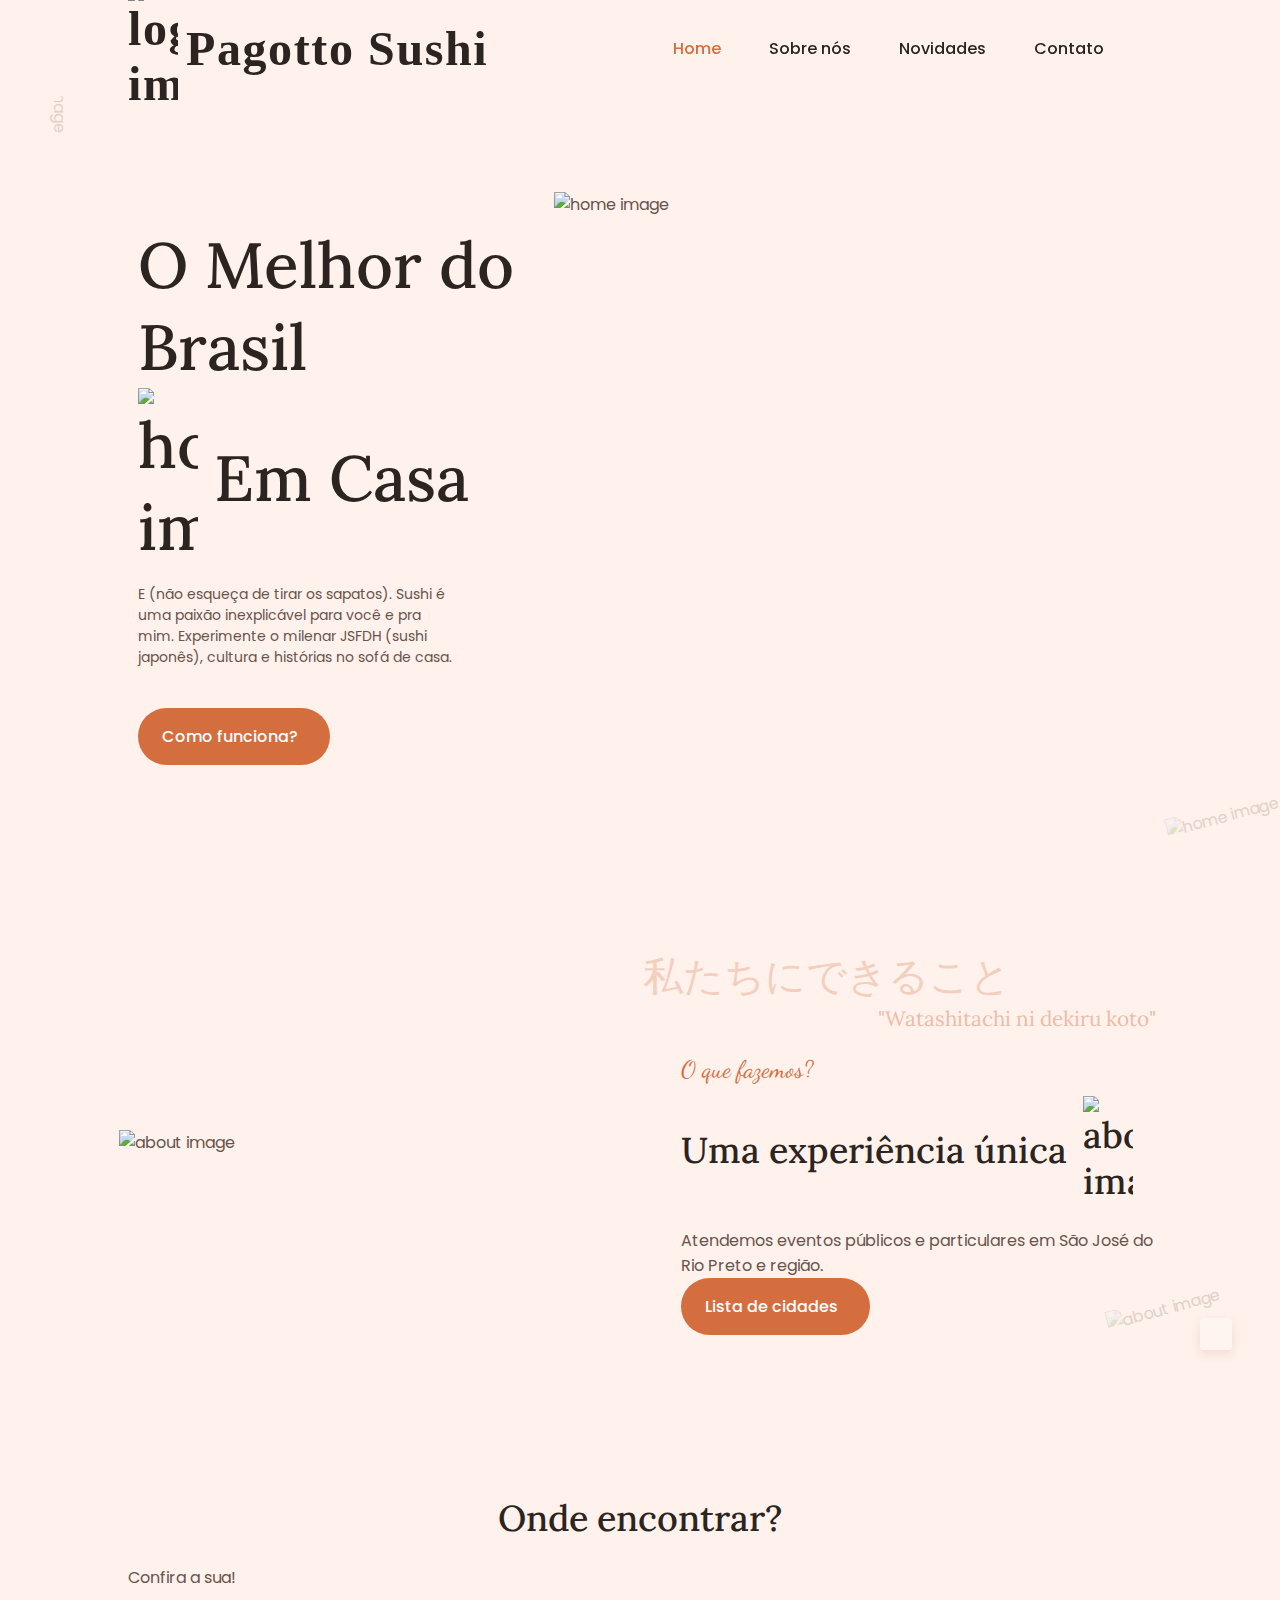
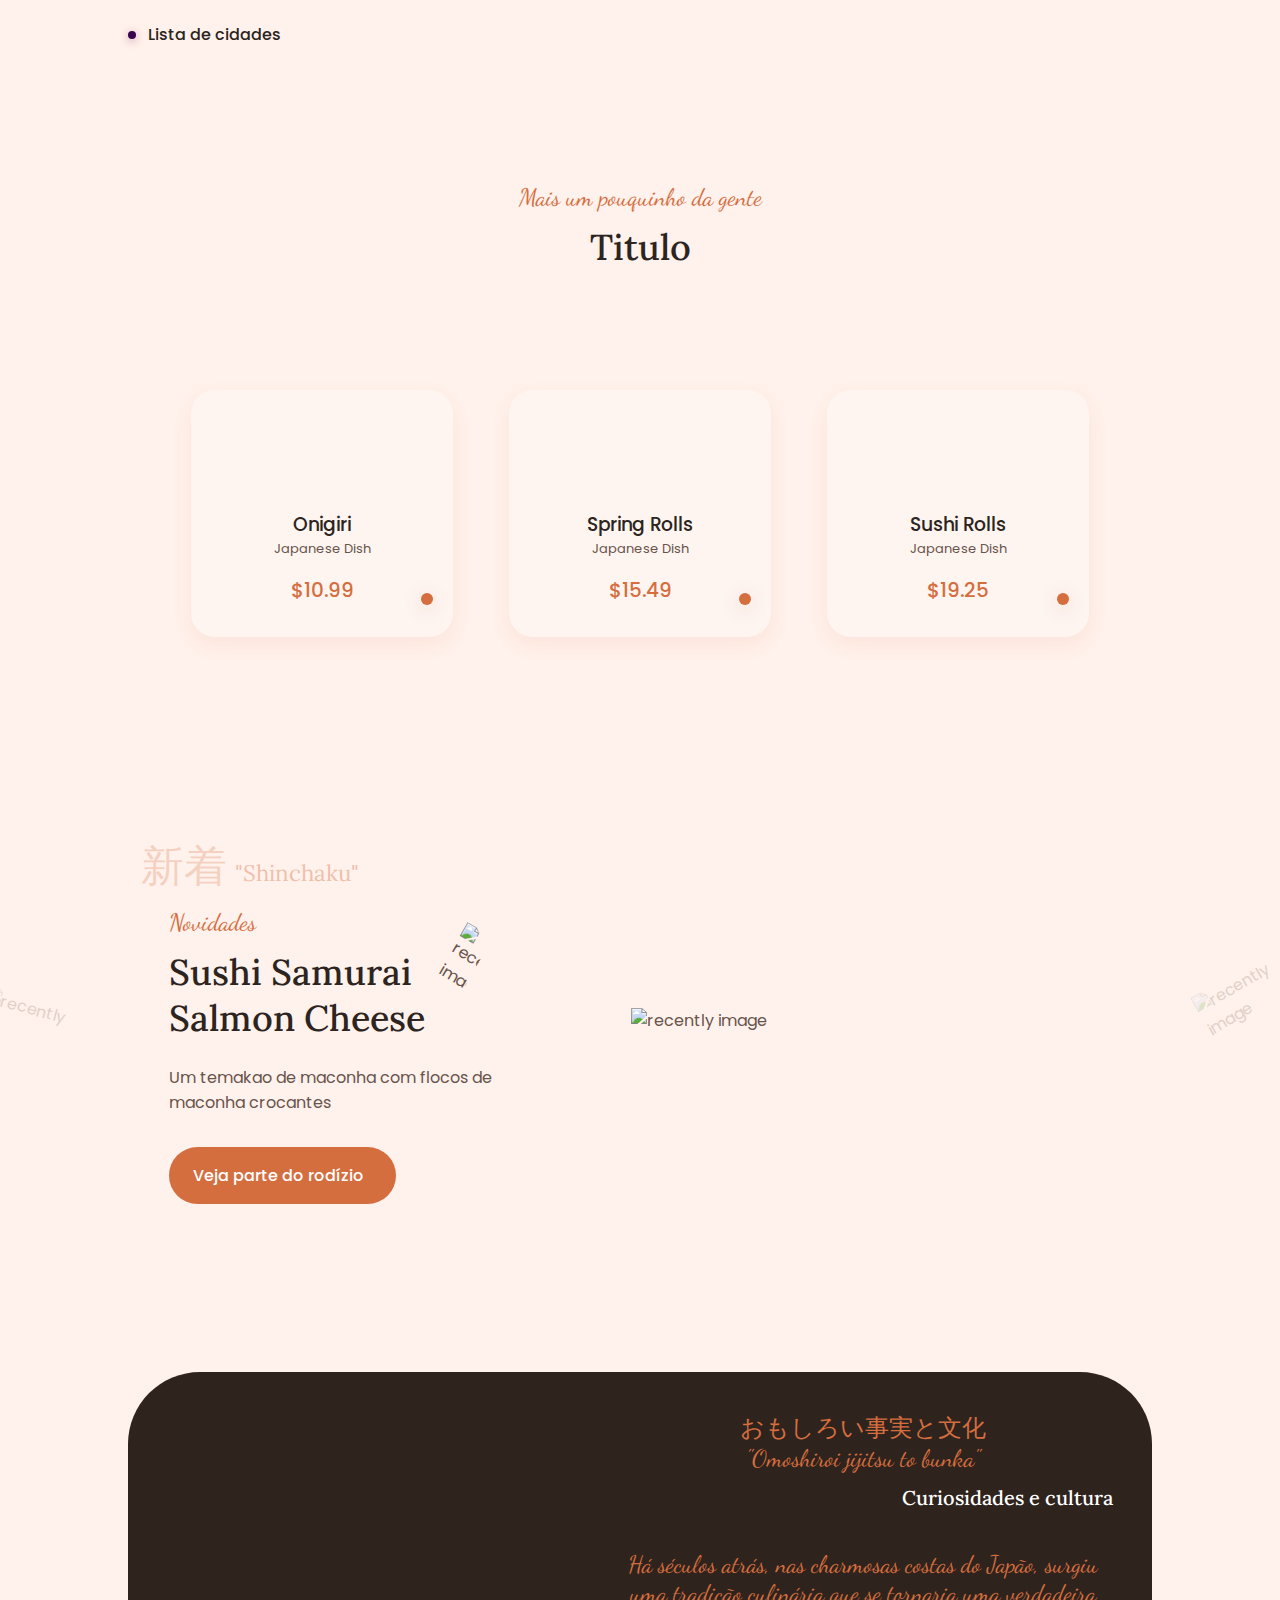
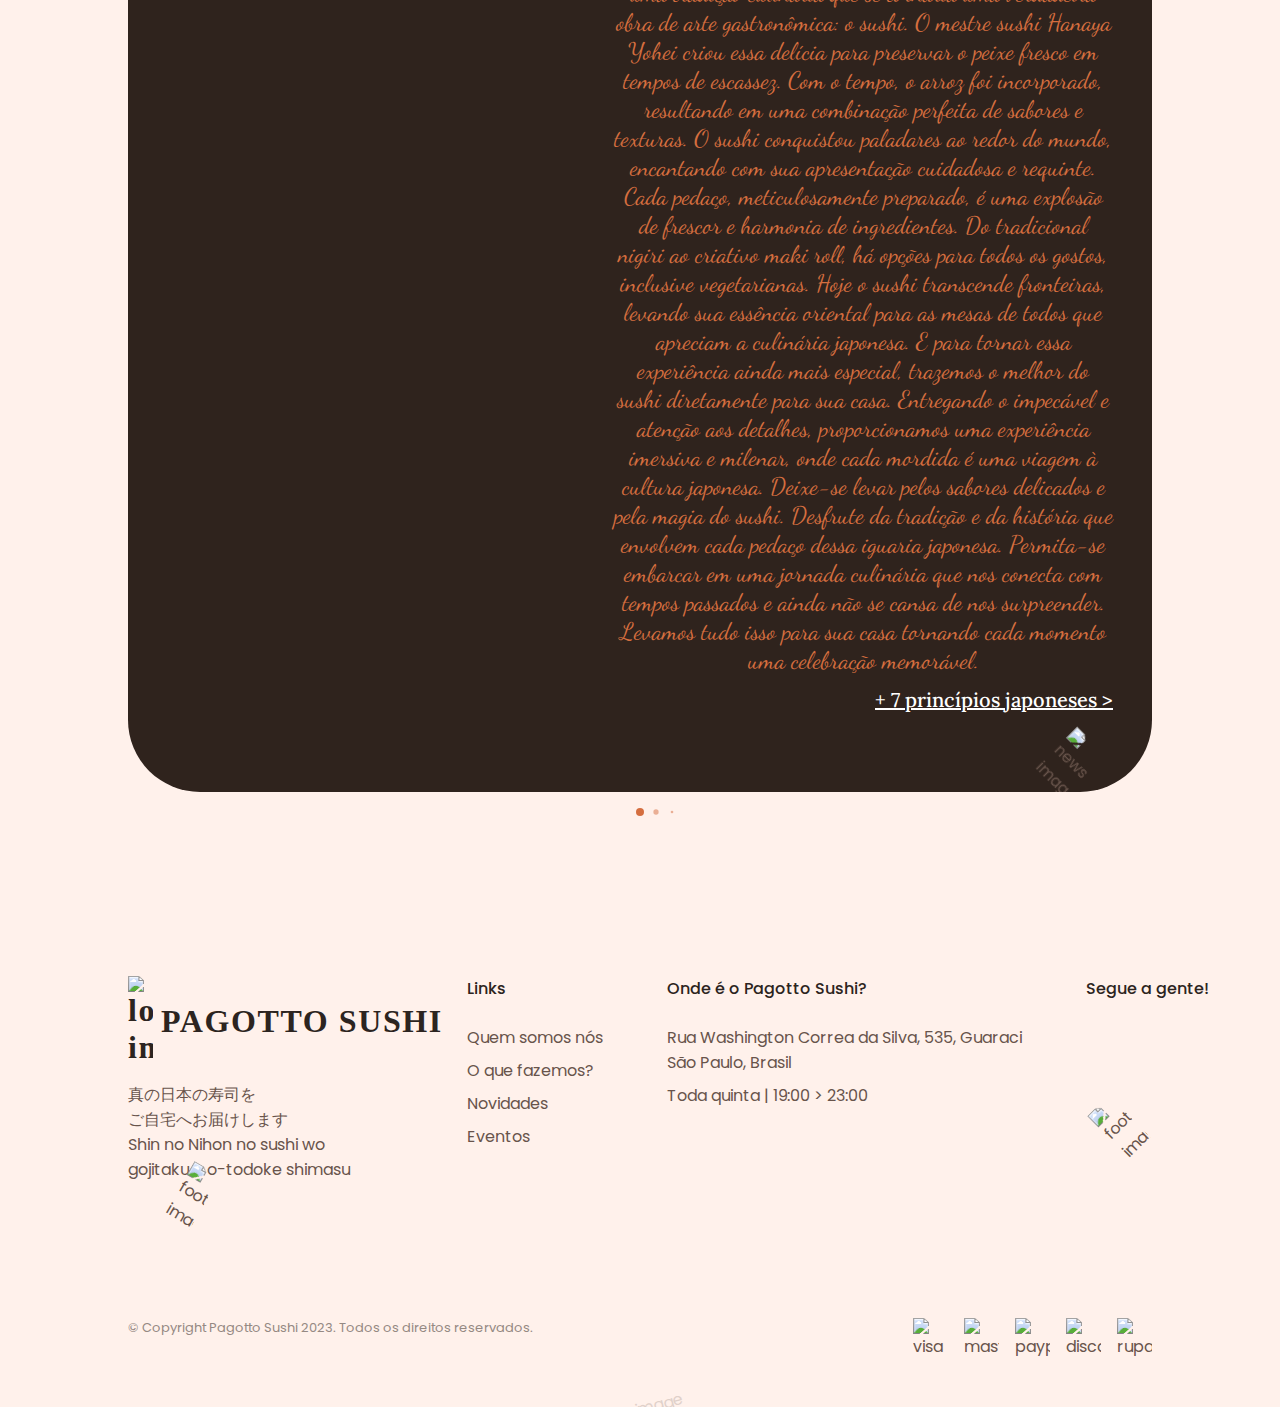
==== commit 4cfaa08a: "Merge branch 'main' of https://github.com/cmidiapaga01/pagotto" ====
--- a/index.html
+++ b/index.html
@@ -105,7 +105,7 @@
             <div class="about__container container grid">
                 <div class="about__data">
 
-                    <span class="section__subtitle jp1" style="font-size: 1.8rem; opacity: 0.3; text-align: start;">
+                    <span class="section__subtitle jp1">
                         私たちにできること
                     </span>
                     <span class="section__subtitle jp2">
@@ -223,9 +223,12 @@
         <section class="recently section" id="recently">
             <div class="recently__container container grid">
                 <div class="recently__data">
-                    <span class="section__subtitle">新着 <br>
-                        "Shinchaku" <br>
-                        (Novidades) </br>
+
+                    <span class="section__subtitle jp3">
+                        新着<span class="jp4">"Shinchaku"</span>
+                    </span>
+                    <span class="section__subtitle">
+                        Novidades 
                     </span>
                     <h2 class="section__title">
                         Sushi Samurai <br>
--- a/assets/css/styles.css
+++ b/assets/css/styles.css
@@ -180,6 +180,36 @@
 .section__title, 
 .section__subtitle {
   text-align: center;
+}
+
+.jp1{
+  font-size: 1.8rem; 
+  opacity: 0.25; 
+  margin-bottom: 0;
+  margin-right: 10%;
+}
+
+.jp2{
+  opacity: .4;
+  position: relative;
+  top: -0.5rem;
+  font-family: var(--title-font);
+  font-size: 1rem;
+  margin-left: 12%;
+}
+
+.jp3{
+  font-size: 2.1rem; 
+  color: rgb(213, 110, 63, 0.25);
+  margin-bottom: 0;
+}
+
+.jp4{
+  /* opacity: .4; */
+  color: rgb(213, 110, 63, 0.4);
+  font-family: var(--title-font);
+  font-size: 1rem;
+  margin-left: 0.3rem;
 }
 
 .main {
@@ -951,6 +981,26 @@
     box-shadow: none;
   }
 
+  .jp1{
+    font-size: 2.5rem; 
+    margin-right: 20%;
+  }
+
+  .jp2{
+    font-size: 1.3rem;
+    margin-left: 32%;
+  }
+
+  .jp3{
+    font-size: 2.7rem;
+  }
+
+  .jp4{
+    font-size: 1.4rem;
+    margin-left: 0.5rem;
+  }
+
+
   .popular__container{
     grid-template-columns: repeat(2, 250px);
   }
@@ -984,6 +1034,17 @@
   .section__subtitle{
     margin-bottom: .75rem;
   }
+
+  .jp1, .jp3{
+    position: relative;
+    left: -8%;
+  }
+
+  .jp2{
+    right: -9%;
+    top: -0.7rem;
+  }
+      
 
   .nav{
     height: calc(var(--header-height) + 2.5rem);
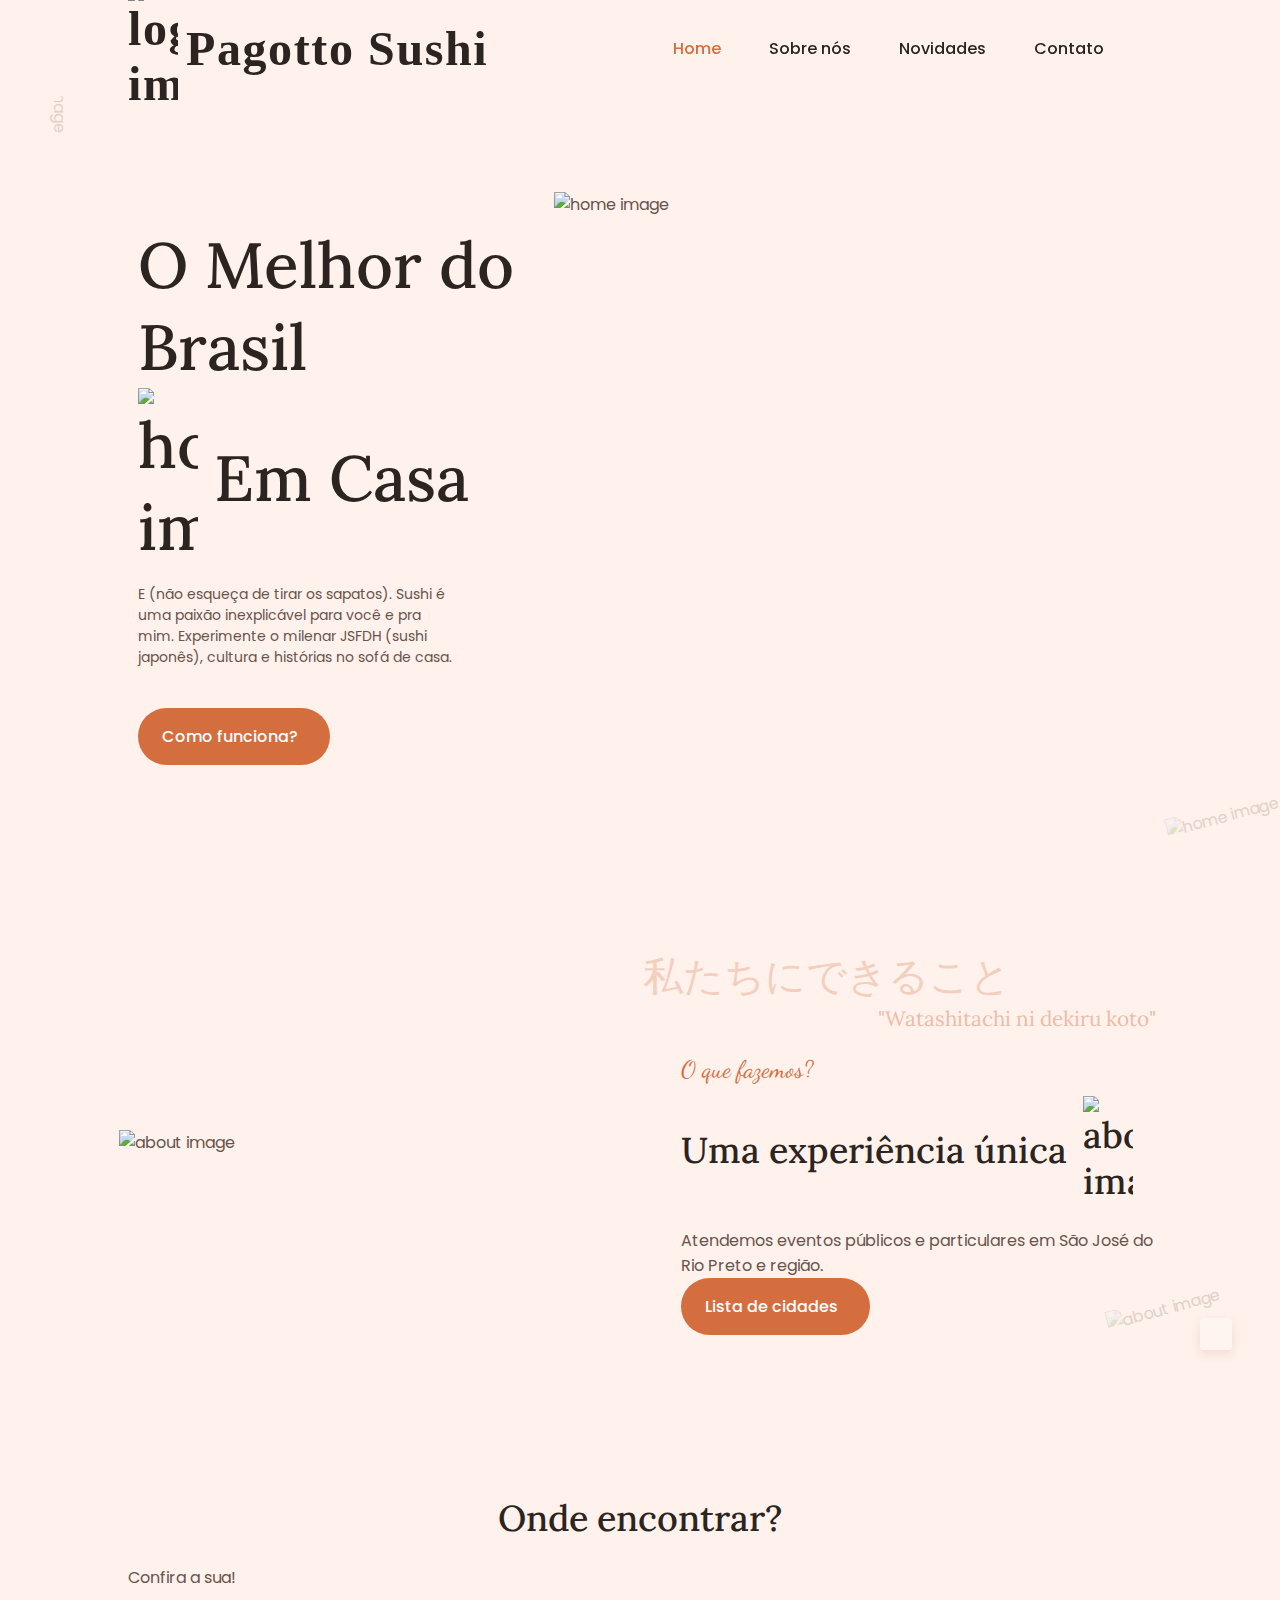
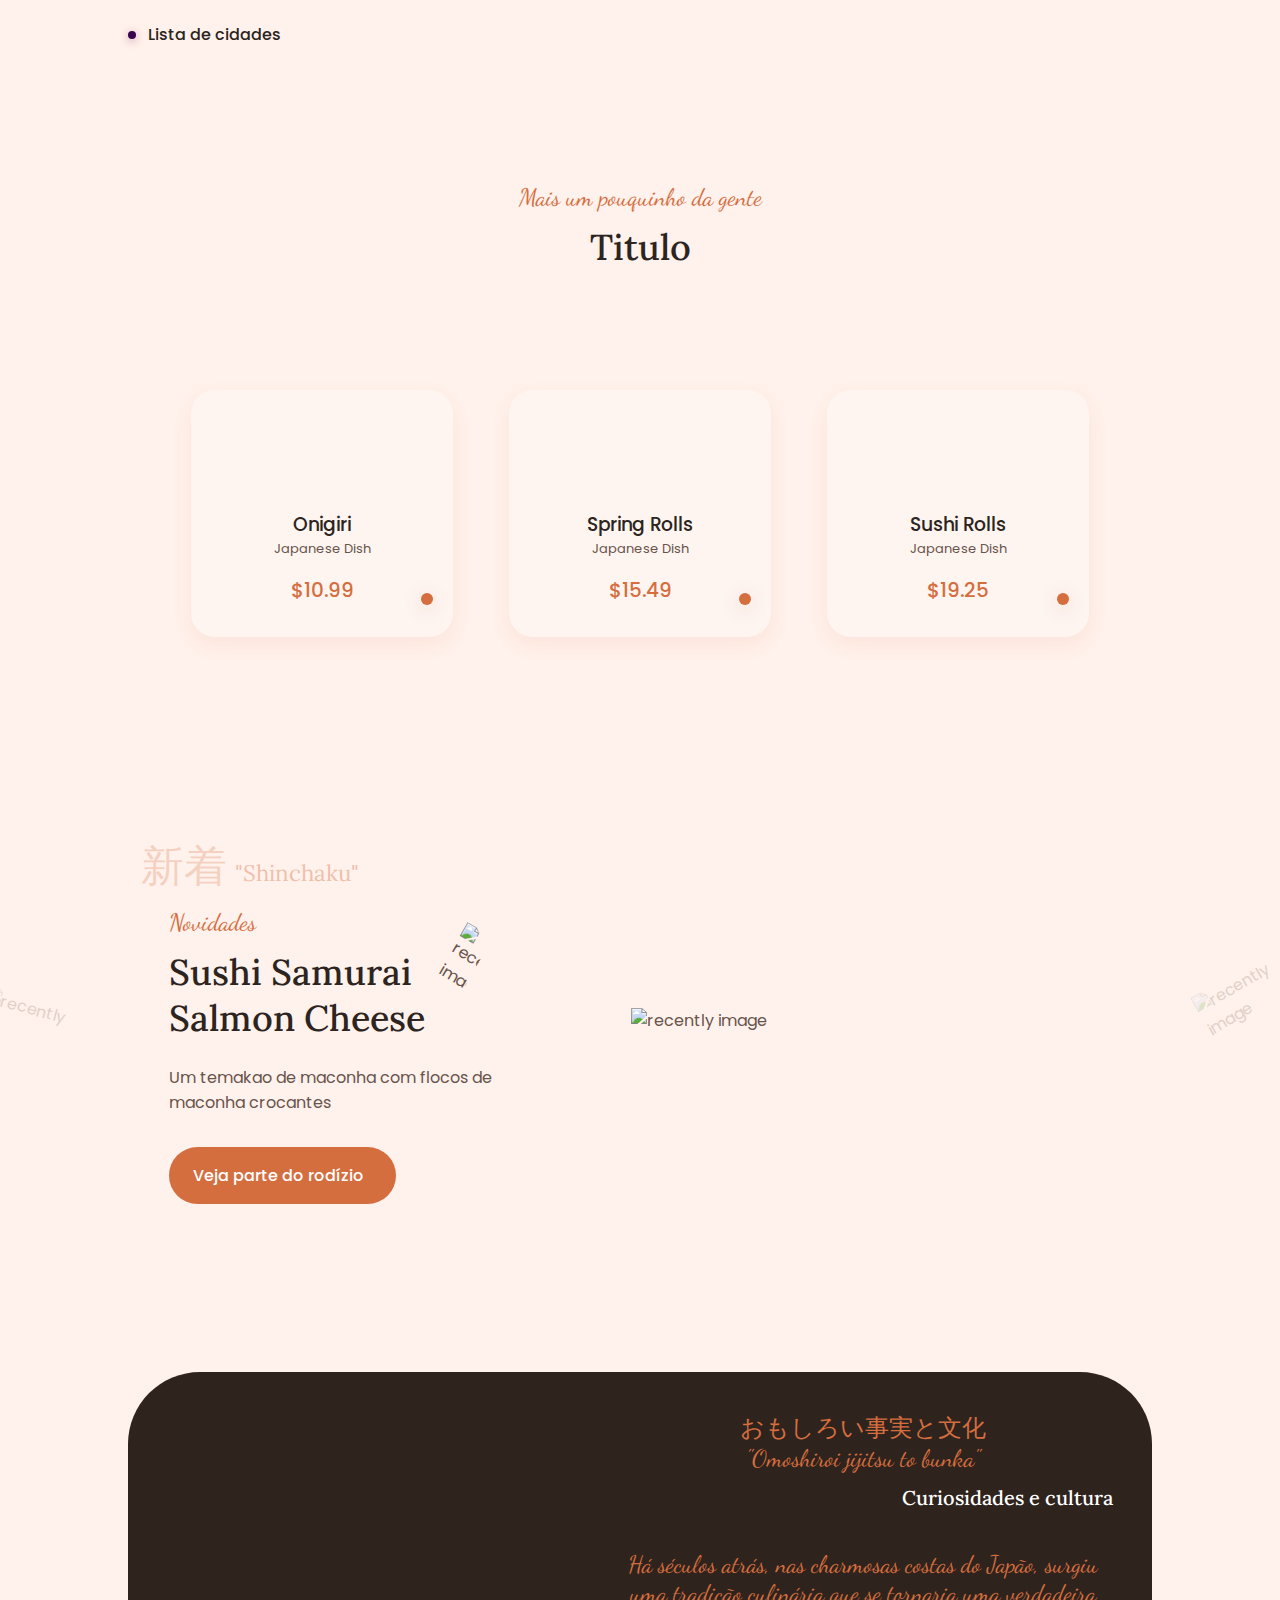
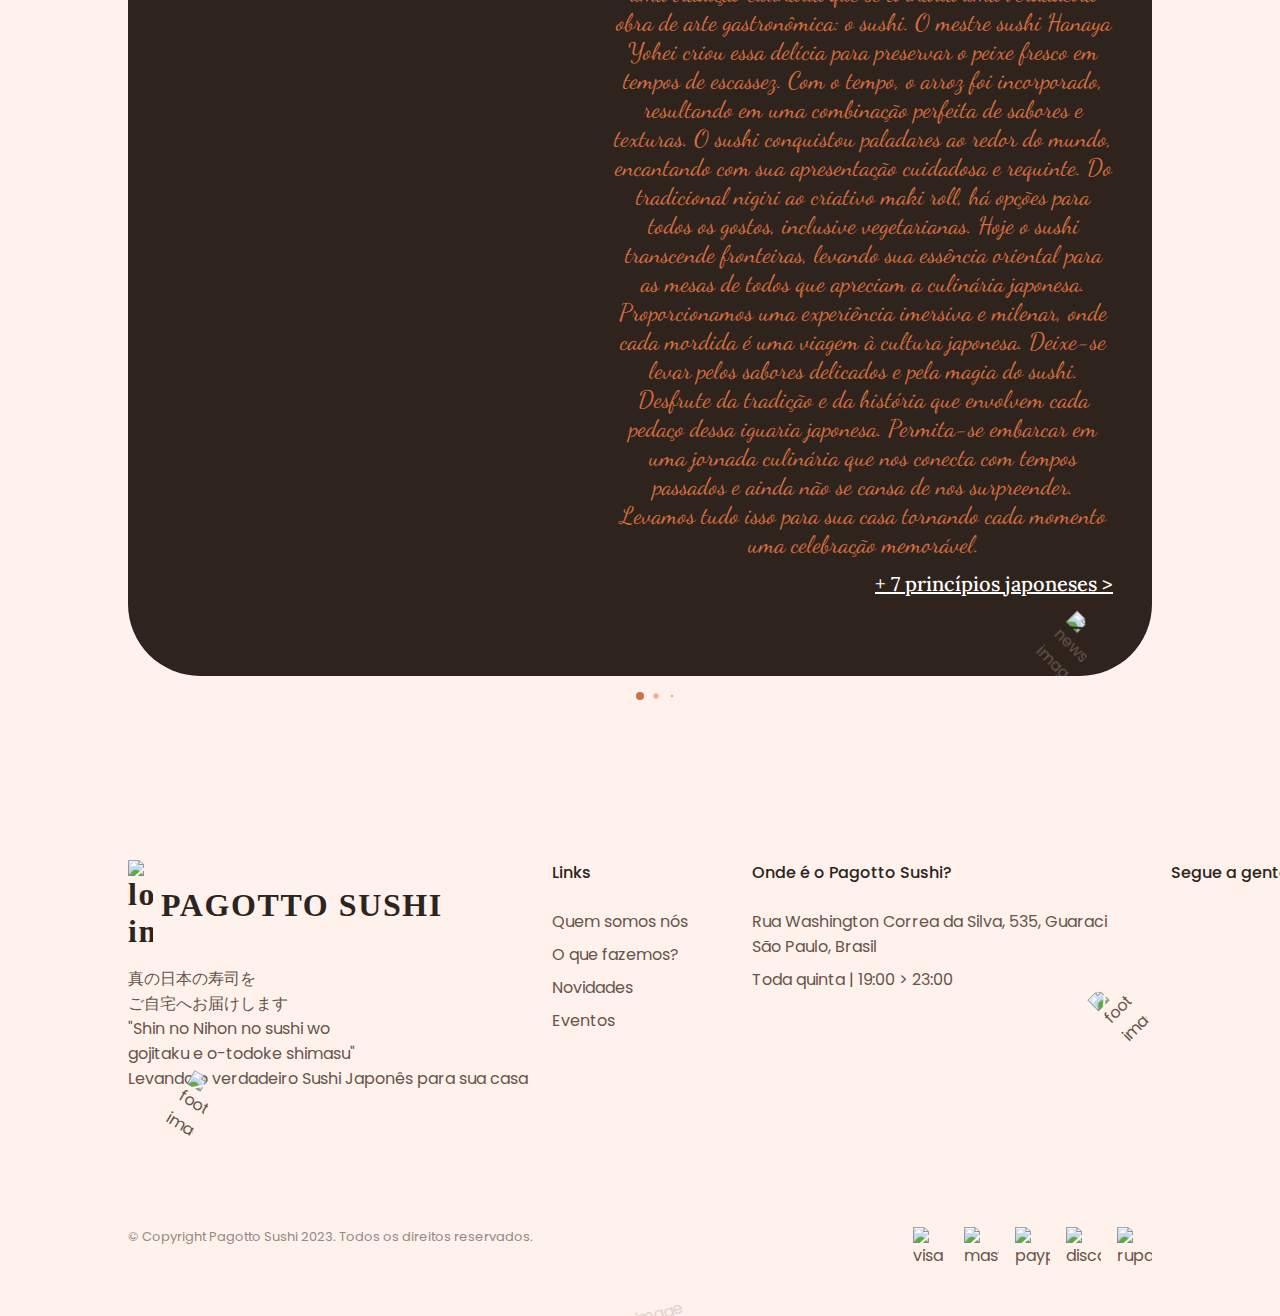
==== commit 0a08a624: "swiper text" ====
--- a/index.html
+++ b/index.html
@@ -4,7 +4,16 @@
 <head>
     <meta charset="UTF-8">
     <meta name="viewport" content="width=device-width, initial-scale=1.0">
-
+    <!-- Google Tag Manager -->
+    <script>(function (w, d, s, l, i) {
+            w[l] = w[l] || []; w[l].push({
+                'gtm.start':
+                    new Date().getTime(), event: 'gtm.js'
+            }); var f = d.getElementsByTagName(s)[0],
+                j = d.createElement(s), dl = l != 'dataLayer' ? '&l=' + l : ''; j.async = true; j.src =
+                    'https://www.googletagmanager.com/gtm.js?id=' + i + dl; f.parentNode.insertBefore(j, f);
+        })(window, document, 'script', 'dataLayer', 'GTM-5CFHHFZ');</script>
+    <!-- End Google Tag Manager -->
     <!--=============== FAVICON ===============-->
     <link rel="shortcut icon" href="assets/img/favicon.png" type="image/x-icon">
 
@@ -22,6 +31,10 @@
 </head>
 
 <body>
+    <!-- Google Tag Manager (noscript) -->
+    <noscript><iframe src="https://www.googletagmanager.com/ns.html?id=GTM-5CFHHFZ" height="0" width="0"
+            style="display:none;visibility:hidden"></iframe></noscript>
+    <!-- End Google Tag Manager (noscript) -->
     <!--==================== HEADER ====================-->
     <header class="header" id="header">
         <nav class="nav container">
@@ -112,7 +125,7 @@
                         "Watashitachi ni dekiru koto"
                     </span>
                     <span class="section__subtitle">
-                        O que fazemos? 
+                        O que fazemos?
                     </span>
                     <h2 class="section__title about__title">
                         <div>
@@ -228,7 +241,7 @@
                         新着<span class="jp4">"Shinchaku"</span>
                     </span>
                     <span class="section__subtitle">
-                        Novidades 
+                        Novidades
                     </span>
                     <h2 class="section__title">
                         Sushi Samurai <br>
@@ -275,29 +288,26 @@
                                 texturas.
                                 O sushi conquistou paladares ao redor do mundo, encantando com sua apresentação
                                 cuidadosa e
-                                requinte. Cada pedaço, meticulosamente preparado, é uma explosão de frescor e harmonia
-                                de
-                                ingredientes. Do tradicional nigiri ao criativo maki roll, há opções para todos os
+                                requinte. Do tradicional nigiri ao criativo maki roll, há opções para todos os
                                 gostos,
                                 inclusive vegetarianas.
                                 Hoje o sushi transcende fronteiras, levando sua essência oriental para as mesas de todos
                                 que
-                                apreciam a culinária japonesa. E para tornar essa experiência ainda mais especial,
-                                trazemos
-                                o melhor do sushi diretamente para sua casa. Entregando o impecável e atenção aos
-                                detalhes, proporcionamos uma experiência imersiva e milenar, onde cada mordida é uma
+                                apreciam a culinária japonesa. Proporcionamos
+                                uma experiência imersiva e milenar, onde cada mordida é uma
                                 viagem
                                 à cultura japonesa.
                                 Deixe-se levar pelos sabores delicados e pela magia do sushi. Desfrute da tradição e da
                                 história que envolvem cada pedaço dessa iguaria japonesa. Permita-se
-                                embarcar em uma jornada culinária que nos conecta com tempos passados e ainda não se cansa
+                                embarcar em uma jornada culinária que nos conecta com tempos passados e ainda não se
+                                cansa
                                 de nos surpreender.
                                 Levamos tudo isso para sua casa tornando cada momento uma
                                 celebração
                                 memorável.</span>
-                                <h2 class="section__title">
-                                   <u>+ 7 princípios japoneses > </u>
-                                </h2>
+                            <h2 class="section__title">
+                                <u>+ 7 princípios japoneses > </u>
+                            </h2>
                             <!-- <form action="" class="newsletter__form">
                                     <input type="email" placeholder="someone@mail.com" class="newsletter__input">
                                     <button class="button newsletter__button">
@@ -310,31 +320,78 @@
                     <div class="newsletter__content grid swiper-slide">
                         <img src="assets/img/newsletter-sushi.png" alt="" class="newsletter__img">
                         <div class="newsletter__data">
-                            <span class="section__subtitle">
-                                生きがい <br>
+                            <span class="section__subtitle jp_chara">
+                                生きがい
+                            </span>
+                            <span class="section__subtitle jp_word">
                                 "Ikigai"
                             </span>
                             <h2 class="section__title">
-                              
-                            </h2>
-                            <span class="section__subtitle">
-                                Descubra o seu ikigai, a chama interior que te impulsiona a viver plenamente. É a essência que dá sentido à sua existência, o encontro entre paixão, propósito e vocação. Encontre a harmonia entre aquilo que você ama, o que você é bom em fazer, o que o mundo precisa e o que pode sustentar sua vida.
-                            </span>
+
+                            </h2>
+                            <span class="section__subtitle">
+                                Descubra o seu ikigai, a chama interior que te impulsiona a viver plenamente. É a
+                                essência que dá sentido à sua existência, o encontro entre paixão, propósito e vocação.
+                                Encontre a harmonia entre aquilo que você ama, o que você é bom em fazer, o que o mundo
+                                precisa e o que pode sustentar sua vida.
+                            </span>
+                            <span class="section__subtitle jp_chara">
+                                改善
+                            </span>
+                            <span class="section__subtitle jp_word">
+                                "Kaizen"
+                            </span>
+                            <h2 class="section__title">
+
+                            </h2>
+                            <span class="section__subtitle">
+                                Abraçando a filosofia do kaizen, você mergulha em uma jornada de melhoria contínua.
+                                Acredite no poder das pequenas mudanças, que ao longo do tempo, conduzem a grandes
+                                transformações. Inspire-se a crescer, aprimorar suas habilidades e a buscar
+                                constantemente o seu melhor, seja pessoalmente ou profissionalmente.
+                            </span>
+                            <span class="section__subtitle jp_chara">
+                                >>
+                            </span>
+
                             <img src="assets/img/spinach-leaf.png" alt="newsletter image" class="newsletter__spinach">
                         </div>
                     </div>
                     <div class="newsletter__content grid swiper-slide">
                         <img src="assets/img/newsletter-sushi.png" alt="" class="newsletter__img">
                         <div class="newsletter__data">
-                            <span class="section__subtitle">
-                                改善 <br>
-                                "Kaizen"
-                            </span>
-                            <h2 class="section__title">
-                                
-                            </h2>
-                            <span class="section__subtitle">
-                                Fullfill
+                            <span class="section__subtitle jp_chara">
+                                わびさび
+                            </span>
+                            <span class="section__subtitle jp_word">
+                                "Wabi-Sabi"
+                            </span>
+                            <h2 class="section__title">
+
+                            </h2>
+                            <span class="section__subtitle">
+                                Encantar-se com a beleza da imperfeição, celebre a simplicidade e a autenticidade que
+                                encontramos em tudo ao nosso redor. O Wabi-Sabi convida você a apreciar os momentos
+                                efêmeros, a encontrar a magia nas marcas do tempo e a descobrir a harmonia na
+                                simplicidade da vida.
+                            </span>
+                            <span class="section__subtitle jp_chara">
+                                仕方がない
+                            </span>
+                            <span class="section__subtitle jp_word">
+                                "Shikata ga nai"
+                            </span>
+                            <h2 class="section__title">
+
+                            </h2>
+                            <span class="section__subtitle">
+                                Em certos momentos quando nos deparamos com situações inevitáveis é importante cultivar
+                                a serenidade. Reconhecer que nem tudo está em nossas mãos e encontrar a força na
+                                aceitação. Deixe ir o que não pode ser mudado,encontre coragem para seguir em frente com
+                                gratidão e resiliência.
+                            </span>
+                            <span class="section__subtitle jp_chara">
+                                >>
                             </span>
                             <img src="assets/img/spinach-leaf.png" alt="newsletter image" class="newsletter__spinach">
                         </div>
@@ -342,15 +399,38 @@
                     <div class="newsletter__content grid swiper-slide">
                         <img src="assets/img/newsletter-sushi.png" alt="" class="newsletter__img">
                         <div class="newsletter__data">
-                            <span class="section__subtitle">
-                                わびさび<br>
-                                "Wabi-Sabi"
-                            </span>
-                            <h2 class="section__title">
-                                
-                            </h2>
-                            <span class="section__subtitle">
-                                Encantar-se com a beleza da imperfeição, celebre a simplicidade e a autenticidade que encontramos em tudo ao nosso redor. O Wabi-Sabi convida você a apreciar os momentos efêmeros, a encontrar a magia nas marcas do tempo e a descobrir a harmonia na simplicidade da vida.
+                            <span class="section__subtitle jp_chara">
+                                我慢
+                            </span>
+                            <span class="section__subtitle jp_word">
+                                "Gaman"
+                            </span>
+                            <h2 class="section__title">
+
+                            </h2>
+                            <span class="section__subtitle">
+                                Cultivar a perseverança e a paciência dentro de si. O Gamman é um poderoso lembrete de
+                                que, mesmo diante de desafios e adversidades, você tem a capacidade de persistir.
+                                Mantenha sua determinação inabalável, seja resiliente e confie que, com dedicação e
+                                esforço, você irá superar qualquer obstáculo.
+                            </span>
+                            <span class="section__subtitle jp_chara">
+                                もったいない
+                            </span>
+                            <span class="section__subtitle jp_word">
+                                "Mottainai"
+                            </span>
+                            <h2 class="section__title">
+
+                            </h2>
+                            <span class="section__subtitle">
+                                Sentir a conexão profunda com o mundo ao nosso redor e valorizar cada recurso precioso
+                                que ele oferece. O Mottainai nos convida a refletir sobre o desperdício ao abraçar uma
+                                abordagem consciente e sustentável. Aprecie e utilize os recursos com sabedoria sabendo
+                                do impacto positivo que podemos ter no planeta.
+                            </span>
+                            <span class="section__subtitle jp_chara">
+                                >>
                             </span>
                             <img src="assets/img/spinach-leaf.png" alt="newsletter image" class="newsletter__spinach">
                         </div>
@@ -358,63 +438,20 @@
                     <div class="newsletter__content grid swiper-slide">
                         <img src="assets/img/newsletter-sushi.png" alt="" class="newsletter__img">
                         <div class="newsletter__data">
-                            <span class="section__subtitle">
-                                仕方がない <br>
-                                "Shikata ga nai"
-                            </span>
-                            <h2 class="section__title">
-                                
-                            </h2>
-                            <span class="section__subtitle">
-                                Em certos momentos quando nos deparamos com situações inevitáveis é importante cultivar a serenidade. Reconhecer que nem tudo está em nossas mãos e encontrar a força na aceitação. Deixe ir o que não pode ser mudado,encontre coragem para seguir em frente com gratidão e resiliência.
-                            </span>
-                            <img src="assets/img/spinach-leaf.png" alt="newsletter image" class="newsletter__spinach">
-                        </div>
-                    </div>
-                    <div class="newsletter__content grid swiper-slide">
-                        <img src="assets/img/newsletter-sushi.png" alt="" class="newsletter__img">
-                        <div class="newsletter__data">
-                            <span class="section__subtitle">
-                                我慢<br>
-                                "Gamman"
-                            </span>
-                            <h2 class="section__title">
-                                
-                            </h2>
-                            <span class="section__subtitle">
-                                Cultivar a perseverança e a paciência dentro de si. O Gamman é um poderoso lembrete de que, mesmo diante de desafios e adversidades, você tem a capacidade de persistir. Mantenha sua determinação inabalável, seja resiliente e confie que, com dedicação e esforço, você irá superar qualquer obstáculo.
-                            </span>
-                            <img src="assets/img/spinach-leaf.png" alt="newsletter image" class="newsletter__spinach">
-                        </div>
-                    </div>
-                    <div class="newsletter__content grid swiper-slide">
-                        <img src="assets/img/newsletter-sushi.png" alt="" class="newsletter__img">
-                        <div class="newsletter__data">
-                            <span class="section__subtitle">
-                                もったいない <br>
-                                "Mottainai"
-                            </span>
-                            <h2 class="section__title">
-                            
-                            </h2>
-                            <span class="section__subtitle">
-                                Sentir a conexão profunda com o mundo ao nosso redor e valorizar cada recurso precioso que ele oferece. O Mottainai nos convida a refletir sobre o desperdício e a abraçar uma abordagem consciente e sustentável. Aprecie e utilize os recursos com sabedoria, honrando o impacto positivo que podemos ter no planeta.
-                            </span>
-                            <img src="assets/img/spinach-leaf.png" alt="newsletter image" class="newsletter__spinach">
-                        </div>
-                    </div>
-                    <div class="newsletter__content grid swiper-slide">
-                        <img src="assets/img/newsletter-sushi.png" alt="" class="newsletter__img">
-                        <div class="newsletter__data">
-                            <span class="section__subtitle">
-                                金継ぎ<br>
+                            <span class="section__subtitle jp_chara">
+                                金継ぎ
+                            </span>
+                            <span class="section__subtitle jp_word">
                                 "Kintsugi"
                             </span>
                             <h2 class="section__title">
-                                 
-                            </h2>
-                            <span class="section__subtitle">
-                                Encontrar a beleza nos tombos da vida. Kintsugi é a arte japonesa de reparar objetos quebrados com ouro ou outros metais preciosos. Simboliza a ideia de valorizar as cicatrizes e imperfeições como parte da história de um objeto, tornando-o ainda mais belo após o reparo.
+
+                            </h2>
+                            <span class="section__subtitle">
+                                Encontrar a beleza nos tombos da vida. Kintsugi é a arte japonesa de reparar objetos
+                                quebrados com ouro ou outros metais preciosos. Simboliza a ideia de valorizar as
+                                cicatrizes e imperfeições como parte da história de um objeto, tornando-o ainda mais
+                                belo após o reparo.
                             </span>
                             <img src="assets/img/spinach-leaf.png" alt="newsletter image" class="newsletter__spinach">
                         </div>
@@ -451,8 +488,9 @@
                 <p class="footer__description">
                     真の日本の寿司を<br>
                     ご自宅へお届けします<br>
-                    Shin no Nihon no sushi wo <br>
-                    gojitaku e o-todoke shimasu
+                    "Shin no Nihon no sushi wo <br>
+                    gojitaku e o-todoke shimasu"<br>
+                    Levando o verdadeiro Sushi Japonês para sua casa
                 </p>
             </div>
 
